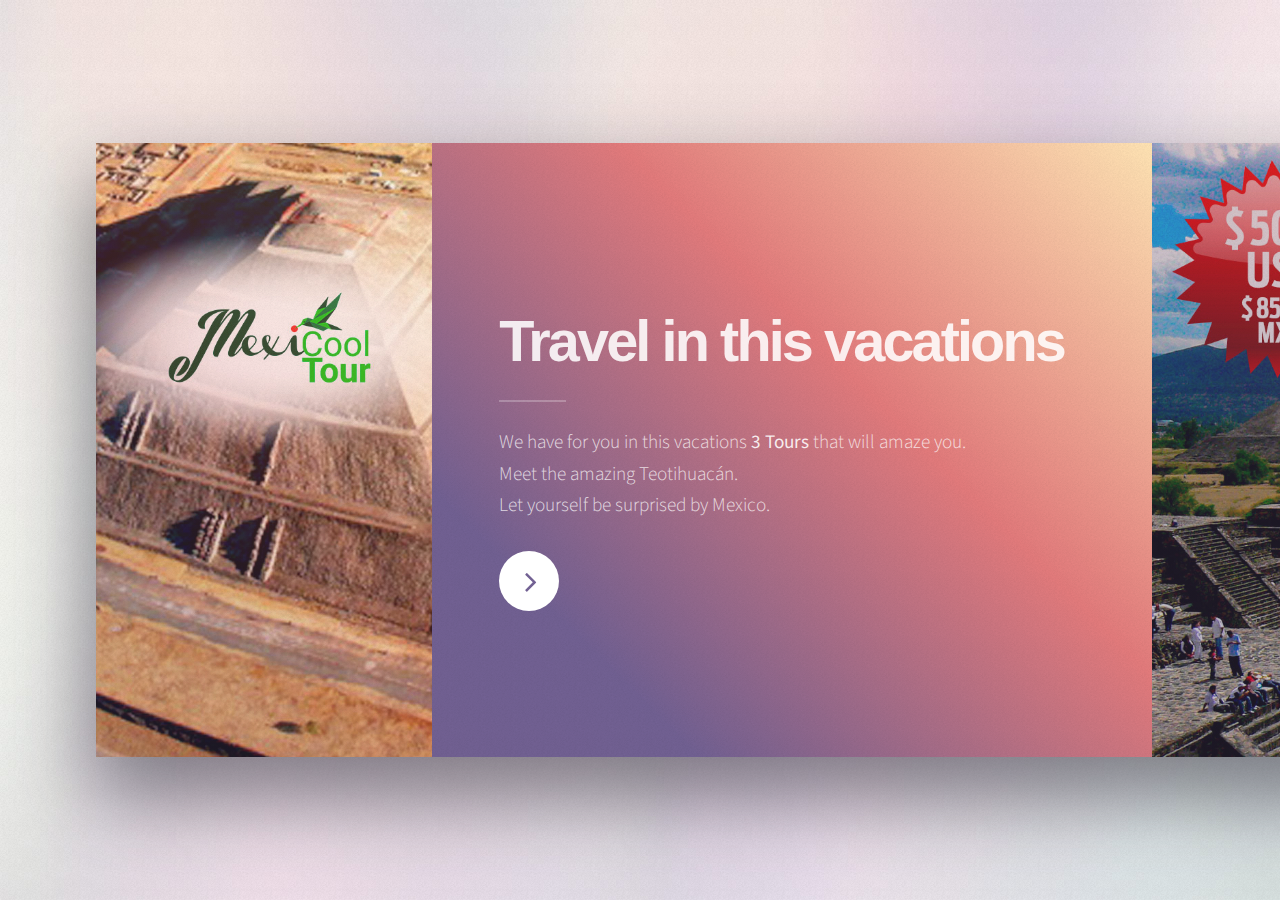
==== landing-page/en.html @ 9f9e295f "landing page" ====
<!DOCTYPE HTML>
<html>
	<head>
		<title>TripMexicoTours Semana Santa</title>
		<link rel="shortcut icon" type="image/x-icon" href="http://TripMexicoTours.com/images/icons/favicon.ico"/>
		<meta charset="utf-8" />
		<meta name="viewport" content="width=device-width, initial-scale=1, user-scalable=no" />
		<link rel="stylesheet" href="assets/css/main.css" />
		<noscript><link rel="stylesheet" href="assets/css/noscript.css" /></noscript>
	</head>
	<body>

		<!-- Page Wrapper -->
			<div id="page-wrapper">

				<!-- Wrapper -->
					<div id="wrapper">

						<!-- Panel (Banner) -->
							<section class="panel banner right">
								<div class="content color0 span-3-75">
									<h1 class="major">
										Travel in this vacations
									</h1>
									<p>
										We have for you in this vacations <strong>3 Tours</strong> that will amaze you.<br />
										Meet the amazing Teotihuacán.<br />
										Let yourself be surprised by Mexico.
									</p>
									<ul class="actions">
										<li><a href="#first" class="button special color1 circle icon fa-angle-right">Next</a></li>
									</ul>
								</div>
								<div class="image filtered span-1-75" data-position="25% 25%">
									<img src="images/pic01.jpg" alt="" />
								</div>
							</section>

						<!-- Panel (Spotlight) -->
							<section class="panel spotlight medium right" id="first">
								<div class="content span-7">
									<h2 class="major">
										The heart of Mexico
									</h2>
									<p>
										Embark on an adventure into the mythical city of the gods, considered The largest and most powerful of Mesoamerica: Teotihuacan; named for the Aztecs, where according to their myths and religion gods were created. Understand their worldview represented in his monumental constructions such as:
										<ul>
											<li><a href="https://www.google.com.mx/search?q=La+calzada+de+los+muertos&newwindow=1&es_sm=122&source=lnms&tbm=isch&sa=X&ei=I7IyVNb7I8r9yQSN1IC4Cw&ved=0CAgQ_AUoAQ&biw=1407&bih=843" target="_blank">The carriageway of the Dead</a></li>
											<li><a href="https://www.google.com.mx/search?q=piramide+de+la+luna&newwindow=1&hl=es-419&site=webhp&source=lnms&tbm=isch&sa=X&ved=0ahUKEwi0x_HT_pnTAhXM44MKHbWVAcIQ_AUIBigB&biw=1366&bih=678" target="_blank">Pyramid of the Moon</a></li>
											<li><a href="https://www.google.com.mx/search?q=Palacio+de+Quetzalpapalotl&newwindow=1&es_sm=122&source=lnms&tbm=isch&sa=X&ei=RrIyVKqgKc6oyASz74LYCg&ved=0CAgQ_AUoAQ&biw=1407&bih=843" target="_blank">Quetzalpapalotl's Palace</a></li>
											<li><a href="https://www.google.com.mx/search?q=Pir%C3%A1mide+del+Sol&newwindow=1&espv=2&source=lnms&tbm=isch&sa=X&ei=Y7IyVLTpLI-fyATU34HoAQ&ved=0CAYQ_AUoAQ&biw=1407&bih=843" target="_blank">Pyramid of the Sun</a></li>
										</ul>
									</p>
								</div>
								<div class="image filtered tinted" data-position="top left">
									<img src="images/en-pic02.jpg" alt="" />
								</div>
							</section>

							<section class="panel spotlight large left">
								<div class="content span-5">
									<h2 class="major">Guadalupe's Shrine</h2>
									<p>
										Then let us be guided towards the most important shrine in Mexico: "La Villa de Guadalupe" Where occurred the apparitions of the Virgin Mary of Guadalupe to Juan Diego on the hill of Tepeyac in 1531.
										<br >
										In this important congress visit the old minor shrine, the temple of the hole dug and modern shrine; place that protects the image of the brunette virgin which is the object of worship and veneration.
									</p>
								</div>
								<div class="image filtered tinted" data-position="top right">
									<img src="images/en-pic03.jpg" alt="" />
								</div>
							</section>

							<section class="panel spotlight large left">
								<div class="content span-5">
									<h2 class="major">Cholula</h2>
									<p>
										We redescover Cholula, the oldest city of mesoamerica with its colossal pyramid and wander through narrow tunnels. Let you fall in love by its romantic and charming atmosphere where we will see the former Franciscan convent of Saint Gabriel of naturals.
										<br>
										After visiting Cholula we will go toward Tonantzintla, a picturesque and colorful indigenous town where is located the amazing church of Saint Mary of Tonantzintla that means in nahuatl language "Our little dearest mother". Here we will admire the outstanding decoration of this unique church where coexist ancient precolumbian deities among Cristian images.
									</p>
								</div>
								<div class="image filtered tinted" data-position="top right">
									<img src="images/en-pic04.jpg" alt="" />
								</div>
							</section>

							<section class="panel spotlight medium right">
								<div class="content span-7">
									<h2 class="major">
										Puebla
									</h2>
									<p>
										We continue to Puebla, that was the first colonial city in New Spain, the essence of this particular and baroque city can be found in its churches and convents such as the Chapel of Our Lady of Rossary, better known as the "Golden House". The Angelopolitan Cathedral considered the second biggest in Mexico.
										<br>
										After enjoying our journey in Puebla, We wil back to Mexico city.
									</p>
								</div>
								<div class="image filtered tinted" data-position="top left">
									<img src="images/pic05.jpg" alt="" />
								</div>
							</section>

							<section class="panel spotlight large left">
								<div class="content span-5">
									<h2 class="major">Taxco</h2>
									<p>
										Taxco, picturesque village located in the heart of the Sierra Madre south and world famous for the silver talented work of its artisans who dazzled both Kennedy and the diva Marilyn Monroe, painters such as Frida Kahlo, singers like Frank Sinatra and celebrated actresses like Maria Felix and Brigitte Bardot. Major film productions have made their real streets postcards of cinema.
									</p>
								</div>
								<div class="image filtered tinted" data-position="top right">
									<img src="images/en-pic06.jpg" alt="" />
								</div>
							</section>

							<section class="panel spotlight medium right" id="first">
								<div class="content span-7">
									<h2 class="major">
										Cuernavaca
									</h2>
									<p>
										Discover the most romantic springs that surround the city of Cuernavaca. A dazzling heaven for Hernan Cortes; A paradise for the Emperor Maximilian of Habsburg and an oasis whose beauty exerts a fascination for writers, painters, and foreign famous.
									</p>
								</div>
								<div class="image filtered tinted" data-position="top left">
									<img src="images/pic07.jpg" alt="" />
								</div>
							</section>							

						<!-- Panel -->
							<section class="panel">
								<div class="intro color2">
									<h2 class="major">México</h2>
									<p>
										Passion in Motion<br />
										Let you falling of love of the history of Mexico & you will enrich your spirit with the vibrant enchanted.<br />
									</p>
									<h2 class="">
										<strong>
											Dare it<br /><br />
										</strong>
										<strong>
											&nbsp;&nbsp;&nbsp;&nbsp;&nbsp;&nbsp;&nbsp;Explore it<br /><br />
										</strong>
										<strong>
											&nbsp;&nbsp;&nbsp;&nbsp;&nbsp;&nbsp;&nbsp;&nbsp;&nbsp;&nbsp;&nbsp;&nbsp;&nbsp;&nbsp;&nbsp;Know it
										</strong>
									</h2>
								</div>
								<div class="gallery">
									<div class="group span-3">
										<a href="images/gallery/fulls/01.jpg" class="image filtered span-3" data-position="bottom"><img src="images/gallery/thumbs/01.jpg" alt="" /></a>
										<a href="images/gallery/fulls/02.jpg" class="image filtered span-1-5" data-position="center"><img src="images/gallery/thumbs/02.jpg" alt="" /></a>
										<a href="images/gallery/fulls/03.jpg" class="image filtered span-1-5" data-position="bottom"><img src="images/gallery/thumbs/03.jpg" alt="" /></a>
									</div>
									<a href="images/gallery/fulls/04.jpg" class="image filtered span-2-5" data-position="top"><img src="images/gallery/thumbs/04.jpg" alt="" /></a>
									<div class="group span-4-5">
										<a href="images/gallery/fulls/05.jpg" class="image filtered span-3" data-position="top"><img src="images/gallery/thumbs/05.jpg" alt="" /></a>
										<a href="images/gallery/fulls/06.jpg" class="image filtered span-1-5" data-position="center"><img src="images/gallery/thumbs/06.jpg" alt="" /></a>
										<a href="images/gallery/fulls/07.jpg" class="image filtered span-1-5" data-position="bottom"><img src="images/gallery/thumbs/07.jpg" alt="" /></a>
										<a href="images/gallery/fulls/08.jpg" class="image filtered span-3" data-position="top"><img src="images/gallery/thumbs/08.jpg" alt="" /></a>
									</div>
									<a href="images/gallery/fulls/09.jpg" class="image filtered span-2-5" data-position="right"><img src="images/gallery/thumbs/09.jpg" alt="" /></a>
								</div>
							</section>

							<section class="panel color1">
								<div class="intro joined">
									<h2 class="major">What does the Tour include?</h2>
									<p>
										The tour included a preferential and exclusive treatment, as well as transportation back and forth to the starting point, you will no longer have to worry about the tickets, go on our own, you just have to be ready to surprise, enjoy and have fun as never before.
									</p>
								</div>
								<div class="inner">
									<ul class="grid-icons three connected">
										<li><span class="icon fa-phone"><span class="label"></span></span></li>
										<li><span class="icon fa-address-book"><span class="label"></span></span></li>
										<li><span class="icon fa-truck"><span class="label"></span></span></li>
										<li><span class="icon fa-users"><span class="label"></span></span></li>
										<li><span class="icon fa-camera-retro"><span class="label"></span></span></li>
										<li><span class="icon fa-flag-checkered"><span class="label"></span></span></li>
									</ul>
									<h3 align="center">
										The tour of Teotihuacán &<br>Guadalupe´s Shrine includes food<br>and snacks only in the tours<br>of Taxco & Cuernavaca and<br>Cholula & Puebla.
									</h3>
									<p>
										Children has a discount of $10°° USD for all tours
									</p>
								</div>
							</section>

						<!-- Panel -->
							<section class="panel color4-alt">
								<div class="intro color4">
									<h2 class="major">Contact</h2>
									<p>
										Live the experience and know all our tours from <a href="http://TripMexicoTours.com/en/tours.html" target="_blank">HERE</a></p>
								</div>
								<div class="inner columns divided">
									<div class="span-3-25">
										<form method="post" action="#">
											<div class="field half">
												<label for="name">Name</label>
												<input type="text" name="name" id="name" />
											</div>
											<div class="field half">
												<label for="email">Email</label>
												<input type="email" name="email" id="email" />
											</div>
											<div class="field">
												<label for="message">Message</label>
												<textarea name="message" id="message" rows="4"></textarea>
											</div>
											<ul class="actions">
												<li><input type="submit" value="Send Message" class="button special" /></li>
											</ul>
										</form>
									</div>
									<div class="span-1-5">
										<ul class="contact-icons color1">
											<li class="icon fa-whatsapp"><a href="tel:+52 55 1650 1622" target="_blank">+52 55 1650 1622</a></li>
											<li class="icon fa-whatsapp"><a href="tel:+52 55 5466 5720" target="_blank">+52 55 5466 5720</a></li>
											<li class="icon fa-facebook"><a href="https://www.facebook.com/TripMexicoTours" target="_blank">facebook.com/TripMexicoTours</a></li>
											<li class="icon fa-instagram"><a href="https://www.instagram.com/TripMexicoTours/" target="_blank">@TripMexicoTours</a></li>
											<li class="icon fa-laptop"><a href="http://TripMexicoTours.com">TripMexicoTours</a></li>
										</ul>
									</div>
								</div>
							</section>

						<!-- Panel -->
							<!--<section class="panel color2-alt">
								<div class="intro color2">
									<h2 class="major">Elements</h2>
									<p>Sed vel nibh libero. Mauris et lorem pharetra massa lorem turpis congue pulvinar. Vivamus sed feugiat finibus. Duis amet bibendum amet sed. Duis mauris ex, dapibus sed ligula tempus volutpat magna etiam. </p>
								</div>
								<div class="inner columns aligned">
									<div class="span-2-75">

										<h3 class="major">Text</h3>
										<p>This is <b>bold</b> and this is <strong>strong</strong>. This is <i>italic</i> and this is <em>emphasized</em>.
										This is <sup>superscript</sup> text and this is <sub>subscript</sub> text.
										This is <u>underlined</u> and this is code: <code>for (;;) { ... }</code>. Finally, <a href="#">this is a link</a>.</p>

										<h1>Heading Level 1</h1>
										<h2>Heading Level 2</h2>
										<h3>Heading Level 3</h3>
										<h4>Heading Level 4</h4>
										<h5>Heading Level 5</h5>
										<h6>Heading Level 6</h6>

									</div>
									<div class="span-3">

										<h4>Blockquote</h4>
										<blockquote>Lorem ipsum dolor sit amet. Felis sagittis eget tempus euismod. Vestibulum ante ipsum primis in vestibulum. Blandit adipiscing eu iaculis volutpat ac adipiscing volutpat ac adipiscing faucibus.</blockquote>

										<h4>Preformatted</h4>
										<pre><code>i = 0;

while (!deck.isInOrder()) {
    print 'Iteration ' + (i++);
    deck.shuffle();
}

print 'It took ' + i + ' iterations to sort the deck.';</code></pre>

									</div>
									<div class="span-1-25">

										<h3 class="major">Lists</h3>

										<h4>Unordered</h4>
										<ul>
											<li>Lorem ipsum dolor sit.</li>
											<li>Dolor pulvinar etiam.</li>
											<li>Etiam vel felis viverra.</li>
										</ul>

										<h4>Alternate</h4>
										<ul class="alt">
											<li>Lorem ipsum dolor sit.</li>
											<li>Dolor pulvinar etiam.</li>
											<li>Etiam vel felis viverra.</li>
											<li>Felis enim feugiat.</li>
										</ul>

									</div>
									<div class="span-1-5">

										<h4>Ordered</h4>
										<ol>
											<li>Lorem ipsum dolor sit.</li>
											<li>Dolor pulvinar etiam.</li>
											<li>Etiam vel felis viverra.</li>
											<li>Felis enim feugiat.</li>
											<li>Etiam vel felis lorem.</li>
										</ol>

										<h4>Actions</h4>
										<ul class="actions">
											<li><a href="#" class="button special color2">Default</a></li>
											<li><a href="#" class="button">Default</a></li>
										</ul>
										<ul class="actions vertical">
											<li><a href="#" class="button special color2">Default</a></li>
											<li><a href="#" class="button">Default</a></li>
										</ul>

									</div>
									<div class="span-1-25">

										<h4>Icons</h4>
										<ul class="icons">
											<li><a href="#" class="icon fa-twitter"><span class="label">Twitter</span></a></li>
											<li><a href="#" class="icon fa-facebook"><span class="label">Facebook</span></a></li>
											<li><a href="#" class="icon fa-instagram"><span class="label">Instagram</span></a></li>
											<li><a href="#" class="icon fa-github"><span class="label">GitHub</span></a></li>
											<li><a href="#" class="icon fa-medium"><span class="label">Medium</span></a></li>
										</ul>

										<h4>Contact Icons</h4>
										<ul class="contact-icons color2">
											<li class="icon fa-twitter"><a href="#">Twitter</a></li>
											<li class="icon fa-facebook"><a href="#">Facebook</a></li>
											<li class="icon fa-instagram"><a href="#">Instagram</a></li>
											<li class="icon fa-github"><a href="#">GitHub</a></li>
											<li class="icon fa-medium"><a href="#">Medium</a></li>
										</ul>

									</div>
									<div class="span-3">
										<h3 class="major">Table</h3>
										<h4>Default</h4>
										<div class="table-wrapper">
											<table>
												<thead>
													<tr>
														<th>Name</th>
														<th>Description</th>
														<th>Price</th>
													</tr>
												</thead>
												<tbody>
													<tr>
														<td>Item One</td>
														<td>Ante turpis integer aliquet porttitor.</td>
														<td>29.99</td>
													</tr>
													<tr>
														<td>Item Two</td>
														<td>Vis ac commodo adipiscing arcu aliquet.</td>
														<td>19.99</td>
													</tr>
													<tr>
														<td>Item Three</td>
														<td> Morbi faucibus arcu accumsan lorem.</td>
														<td>29.99</td>
													</tr>
													<tr>
														<td>Item Four</td>
														<td>Vitae integer tempus condimentum.</td>
														<td>19.99</td>
													</tr>
												</tbody>
												<tfoot>
													<tr>
														<td colspan="2"></td>
														<td>100.00</td>
													</tr>
												</tfoot>
											</table>
										</div>
									</div>
									<div class="span-3">
										<h4>Alternate</h4>
										<div class="table-wrapper">
											<table class="alt">
												<thead>
													<tr>
														<th>Name</th>
														<th>Description</th>
														<th>Price</th>
													</tr>
												</thead>
												<tbody>
													<tr>
														<td>Item One</td>
														<td>Ante turpis integer aliquet porttitor.</td>
														<td>29.99</td>
													</tr>
													<tr>
														<td>Item Two</td>
														<td>Vis ac commodo adipiscing arcu aliquet.</td>
														<td>19.99</td>
													</tr>
													<tr>
														<td>Item Three</td>
														<td> Morbi faucibus arcu accumsan lorem.</td>
														<td>29.99</td>
													</tr>
													<tr>
														<td>Item Four</td>
														<td>Vitae integer tempus condimentum.</td>
														<td>19.99</td>
													</tr>
													<tr>
														<td>Item Five</td>
														<td>Ante turpis integer aliquet porttitor.</td>
														<td>29.99</td>
													</tr>
												</tbody>
												<tfoot>
													<tr>
														<td colspan="2"></td>
														<td>100.00</td>
													</tr>
												</tfoot>
											</table>
										</div>
									</div>
									<div class="span-2-25">
										<h3 class="major">Buttons</h3>
										<ul class="actions">
											<li><a href="#" class="button special color2">Special</a></li>
											<li><a href="#" class="button">Default</a></li>
										</ul>
										<ul class="actions">
											<li><a href="#" class="button">Default</a></li>
											<li><a href="#" class="button large">Large</a></li>
											<li><a href="#" class="button small">Small</a></li>
										</ul>
										<ul class="actions">
											<li><a href="#" class="button special color2 icon fa-cog">Icon</a></li>
											<li><a href="#" class="button icon fa-diamond">Icon</a></li>
										</ul>
										<ul class="actions">
											<li><span class="button special color2 disabled">Disabled</span></li>
											<li><span class="button disabled">Disabled</span></li>
										</ul>
										<ul class="actions">
											<li><a href="#" class="button special color2 circle icon fa-cog">Icon</a></li>
											<li><a href="#" class="button circle icon fa-diamond">Icon</a></li>
										</ul>
									</div>
									<div class="span-4-5">
										<h3 class="major">Form</h3>
										<form method="post" action="#">
											<div class="field third">
												<label for="demo-name">Name</label>
												<input type="text" name="demo-name" id="demo-name" value="" placeholder="Jane Doe" />
											</div>
											<div class="field third">
												<label for="demo-email">Email</label>
												<input type="email" name="demo-email" id="demo-email" value="" placeholder="jane@untitled.tld" />
											</div>
											<div class="field third">
												<label for="demo-category">Category</label>
												<div class="select-wrapper">
													<select name="demo-category" id="demo-category">
														<option value="">-</option>
														<option value="1">Manufacturing</option>
														<option value="1">Shipping</option>
														<option value="1">Administration</option>
														<option value="1">Human Resources</option>
													</select>
												</div>
											</div>
											<div class="field quarter">
												<input type="radio" id="demo-priority-low" name="demo-priority" class="color2" checked />
												<label for="demo-priority-low">Low Priority</label>
											</div>
											<div class="field quarter">
												<input type="radio" id="demo-priority-high" name="demo-priority" class="color2" />
												<label for="demo-priority-high">High Priority</label>
											</div>
											<div class="field quarter">
												<input type="checkbox" id="demo-copy" name="demo-copy" class="color2" />
												<label for="demo-copy">Email a copy</label>
											</div>
											<div class="field quarter">
												<input type="checkbox" id="demo-human" name="demo-human" class="color2" checked />
												<label for="demo-human">Not a robot</label>
											</div>
											<div class="field">
												<label for="demo-message">Message</label>
												<textarea name="demo-message" id="demo-message" placeholder="Enter your message" rows="2"></textarea>
											</div>
											<ul class="actions">
												<li><input type="submit" value="Send Message" class="special color2" /></li>
												<li><input type="reset" value="Reset" /></li>
											</ul>
										</form>
									</div>
								</div>
							</section>

						<!-- Copyright -->
							<div class="copyright">&copy; TripMexicoTours 2017 Development by: <a href="https://saits.xyz">Saits</a>.</div>

					</div>

			</div>

		<!-- Scripts -->
			<script src="assets/js/jquery.min.js"></script>
			<script src="assets/js/skel.min.js"></script>
			<script src="assets/js/main.js"></script>

	</body>
</html>
---- landing-page/assets/css/main.css ----
@import url(font-awesome.min.css);
@import url("https://fonts.googleapis.com/css?family=Source+Sans+Pro:300,400,300i,400i");

/*
	Ethereal by HTML5 UP
	html5up.net | @ajlkn
	Free for personal and commercial use under the CCA 3.0 license (html5up.net/license)
*/

/* Reset */

	html, body, div, span, applet, object, iframe, h1, h2, h3, h4, h5, h6, p, blockquote, pre, a, abbr, acronym, address, big, cite, code, del, dfn, em, img, ins, kbd, q, s, samp, small, strike, strong, sub, sup, tt, var, b, u, i, center, dl, dt, dd, ol, ul, li, fieldset, form, label, legend, table, caption, tbody, tfoot, thead, tr, th, td, article, aside, canvas, details, embed, figure, figcaption, footer, header, hgroup, menu, nav, output, ruby, section, summary, time, mark, audio, video {
		margin: 0;
		padding: 0;
		border: 0;
		font-size: 100%;
		font: inherit;
		vertical-align: baseline;
	}

	article, aside, details, figcaption, figure, footer, header, hgroup, menu, nav, section {
		display: block;
	}

	body {
		line-height: 1;
	}

	ol, ul {
		list-style: none;
	}

	blockquote, q {
		quotes: none;
	}

	blockquote:before, blockquote:after, q:before, q:after {
		content: '';
		content: none;
	}

	table {
		border-collapse: collapse;
		border-spacing: 0;
	}

	body {
		-webkit-text-size-adjust: none;
	}

/* Box Model */

	*, *:before, *:after {
		-moz-box-sizing: border-box;
		-webkit-box-sizing: border-box;
		box-sizing: border-box;
	}

/* Page */

	@-moz-keyframes load-spinner {
		0% {
			-moz-transform: rotate(0deg);
			-webkit-transform: rotate(0deg);
			-ms-transform: rotate(0deg);
			transform: rotate(0deg);
		}

		100% {
			-moz-transform: rotate(360deg);
			-webkit-transform: rotate(360deg);
			-ms-transform: rotate(360deg);
			transform: rotate(360deg);
		}
	}

	@-webkit-keyframes load-spinner {
		0% {
			-moz-transform: rotate(0deg);
			-webkit-transform: rotate(0deg);
			-ms-transform: rotate(0deg);
			transform: rotate(0deg);
		}

		100% {
			-moz-transform: rotate(360deg);
			-webkit-transform: rotate(360deg);
			-ms-transform: rotate(360deg);
			transform: rotate(360deg);
		}
	}

	@-ms-keyframes load-spinner {
		0% {
			-moz-transform: rotate(0deg);
			-webkit-transform: rotate(0deg);
			-ms-transform: rotate(0deg);
			transform: rotate(0deg);
		}

		100% {
			-moz-transform: rotate(360deg);
			-webkit-transform: rotate(360deg);
			-ms-transform: rotate(360deg);
			transform: rotate(360deg);
		}
	}

	@keyframes load-spinner {
		0% {
			-moz-transform: rotate(0deg);
			-webkit-transform: rotate(0deg);
			-ms-transform: rotate(0deg);
			transform: rotate(0deg);
		}

		100% {
			-moz-transform: rotate(360deg);
			-webkit-transform: rotate(360deg);
			-ms-transform: rotate(360deg);
			transform: rotate(360deg);
		}
	}

	@-ms-viewport {
		width: device-width;
	}

	html {
		width: 100%;
		height: 100%;
	}

	body {
		display: -moz-flex;
		display: -webkit-flex;
		display: -ms-flex;
		display: flex;
		-moz-align-items: center;
		-webkit-align-items: center;
		-ms-align-items: center;
		align-items: center;
		-moz-justify-content: -moz-flex-start;
		-webkit-justify-content: -webkit-flex-start;
		-ms-justify-content: -ms-flex-start;
		justify-content: flex-start;
		-ms-overflow-style: scrollbar;
		width: 100%;
		height: 100%;
		min-height: 30rem;
		overflow: hidden;
	}

		body:before {
			-moz-animation: load-spinner 1s infinite linear;
			-webkit-animation: load-spinner 1s infinite linear;
			-ms-animation: load-spinner 1s infinite linear;
			animation: load-spinner 1s infinite linear;
			-moz-transition: opacity 0.25s ease;
			-webkit-transition: opacity 0.25s ease;
			-ms-transition: opacity 0.25s ease;
			transition: opacity 0.25s ease;
			-moz-transition-delay: 0s;
			-webkit-transition-delay: 0s;
			-ms-transition-delay: 0s;
			transition-delay: 0s;
			-moz-pointer-events: none;
			-webkit-pointer-events: none;
			-ms-pointer-events: none;
			pointer-events: none;
			content: '';
			display: block;
			position: absolute;
			top: 50%;
			left: 50%;
			width: 4rem;
			height: 4rem;
			margin: -2rem 0 0 -2rem;
			background-image: url("data:image/svg+xml;charset=utf8,%3Csvg xmlns='http://www.w3.org/2000/svg' xmlns:xlink='http://www.w3.org/1999/xlink' width='96px' height='96px' viewBox='0 0 96 96' zoomAndPan='disable'%3E%3Cstyle%3Ecircle %7Bfill: transparent%3B stroke: %232e2b37%3B stroke-width: 1.5px%3B %7D%3C/style%3E%3Cdefs%3E%3CclipPath id='corner'%3E%3Cpolygon points='0,0 48,0 48,48 96,48 96,96 0,96' /%3E%3C/clipPath%3E%3C/defs%3E%3Cg clip-path='url(%23corner)'%3E%3Ccircle cx='48' cy='48' r='32'/%3E%3C/g%3E%3C/svg%3E");
			background-position: center;
			background-repeat: no-repeat;
			background-size: 4rem;
			opacity: 0;
		}

		body:after {
			-moz-pointer-events: none;
			-webkit-pointer-events: none;
			-ms-pointer-events: none;
			pointer-events: none;
			content: '';
			display: block;
			position: fixed;
			top: 0;
			left: 0;
			width: 100%;
			height: 100%;
			z-index: -1;
			background-attachment: fixed;
			background-color: #e1e6e1;
			background-image: url("../../images/overlay.png"), url("../../images/bg.jpg");
			background-repeat: repeat, repeat-x;
			background-size: 128px 128px, cover;
		}

		body.is-loading *, body.is-loading *:before, body.is-loading *:after {
			-moz-animation: none !important;
			-webkit-animation: none !important;
			-ms-animation: none !important;
			animation: none !important;
			-moz-transition: none !important;
			-webkit-transition: none !important;
			-ms-transition: none !important;
			transition: none !important;
		}

		body.is-loading:before {
			-moz-transition: opacity 1s ease;
			-webkit-transition: opacity 1s ease;
			-ms-transition: opacity 1s ease;
			transition: opacity 1s ease;
			-moz-transition-delay: 0.75s;
			-webkit-transition-delay: 0.75s;
			-ms-transition-delay: 0.75s;
			transition-delay: 0.75s;
			opacity: 0.25;
		}

	@media screen and (max-width: 736px) {

		html {
			height: auto;
		}

		body {
			height: auto;
			overflow-x: hidden;
			overflow-y: auto;
		}

	}

	@media screen and (max-width: 480px) {

		html, body {
			min-width: 320px;
		}

	}

/* Typography */

	html {
		font-size: 18pt;
		font-size: 1vmax;
	}

		@media screen and (max-width: 1680px) {

			html {
				font-size: 12pt;
				font-size: 1.1vmax;
			}

		}

		@media screen and (max-width: 1280px) {

			html {
				font-size: 11pt;
				font-size: 1.5vmax;
			}

		}

	body, input, select, textarea {
		color: rgba(255, 255, 255, 0.75);
		font-family: "Source Sans Pro", Helvetica, sans-serif;
		font-size: 1rem;
		font-weight: 300;
		line-height: 1.65;
	}

	a {
		-moz-transition: color 0.2s ease-in-out, border-bottom-color 0.2s ease-in-out;
		-webkit-transition: color 0.2s ease-in-out, border-bottom-color 0.2s ease-in-out;
		-ms-transition: color 0.2s ease-in-out, border-bottom-color 0.2s ease-in-out;
		transition: color 0.2s ease-in-out, border-bottom-color 0.2s ease-in-out;
		color: inherit;
		border-bottom: dotted 1px;
		text-decoration: none;
	}

		a:hover {
			border-bottom-color: transparent;
			color: #ffe4b4;
		}

	strong, b {
		color: rgba(255, 255, 255, 0.875);
		font-weight: 400;
	}

	em, i {
		font-style: italic;
	}

	p {
		margin: 0 0 1.5rem 0;
	}

		body.is-ie p {
			width: 100%;
		}

	h1, h2, h3, h4, h5, h6 {
		color: rgba(255, 255, 255, 0.875);
		font-family: Arial, Helvetica, sans-serif;
		font-weight: 700;
		line-height: 1.3;
		margin: 0 0 0.75rem 0;
		letter-spacing: -0.05em;
	}

		h1 a, h2 a, h3 a, h4 a, h5 a, h6 a {
			color: inherit;
			text-decoration: none;
		}

	h1.major, h2.major, h3.major {
		position: relative;
	}

		h1.major:after, h2.major:after, h3.major:after {
			content: '';
			position: absolute;
			left: 0;
			width: 3.5rem;
			height: 0.1rem;
			background-color: rgba(255, 255, 255, 0.25);
		}

	h1 {
		font-size: 3rem;
		line-height: 1.2;
	}

		h1.major {
			margin: 0 0 2.625rem 0;
		}

			h1.major:after {
				bottom: -1.325rem;
			}

	h2 {
		font-size: 1.75rem;
		line-height: 1.2;
	}

		h2.major {
			margin: 0 0 1.9875rem 0;
		}

			h2.major:after {
				bottom: -1.2rem;
			}

	h3 {
		font-size: 1.325rem;
	}

		h3.major {
			margin: 0 0 1.875rem 0;
		}

			h3.major:after {
				bottom: -0.75rem;
			}

	h4 {
		font-size: 1rem;
	}

	h5 {
		font-size: 0.9rem;
	}

	h6 {
		font-size: 0.7rem;
	}

	sub {
		font-size: 0.8rem;
		position: relative;
		top: 0.5rem;
	}

	sup {
		font-size: 0.8rem;
		position: relative;
		top: -0.5rem;
	}

	blockquote {
		border-left: solid 0.25rem rgba(255, 255, 255, 0.25);
		font-style: italic;
		margin: 0 0 1.5rem 0;
		padding: 0.375rem 0 0.375rem 1.5rem;
	}

	code {
		background: rgba(255, 255, 255, 0.075);
		border-radius: 0.25rem;
		font-family: "Courier New", monospace;
		font-size: 0.8rem;
		margin: 0 0.25rem;
		padding: 0.25rem 0.65rem;
	}

	pre {
		-webkit-overflow-scrolling: touch;
		font-family: "Courier New", monospace;
		font-size: 0.8rem;
		margin: 0 0 1.5rem 0;
		white-space: pre-wrap;
	}

		pre code {
			display: block;
			line-height: 1.625;
			padding: 1rem 1.5rem;
			overflow-x: auto;
			margin: 0;
		}

	hr {
		border: 0;
		border-bottom: solid 2px rgba(255, 255, 255, 0.25);
		margin: 1.875rem 0;
	}

	.align-left {
		text-align: left;
	}

	.align-center {
		text-align: center;
	}

	.align-right {
		text-align: right;
	}

	@media screen and (max-width: 736px) {

		html {
			font-size: 12pt;
		}

		h1 {
			font-size: 2.25rem;
			line-height: 1.2;
		}

			h1.major {
				margin: 0 0 2.625rem 0;
			}

				h1.major:after {
					bottom: -1.325rem;
				}

		h2 {
			font-size: 1.5rem;
			line-height: 1.2;
		}

			h2.major {
				margin: 0 0 1.9875rem 0;
			}

				h2.major:after {
					bottom: -1.2rem;
				}

		h3 {
			font-size: 1rem;
		}

			h3.major {
				margin: 0 0 1.875rem 0;
			}

				h3.major:after {
					bottom: -0.75rem;
				}

		h4 {
			font-size: 1rem;
		}

		h5 {
			font-size: 0.9rem;
		}

		h6 {
			font-size: 0.7rem;
		}

		h1 br, h2 br, h3 br, h4 br, h5 br, h6 br {
			display: none;
		}

	}

	@media screen and (max-width: 360px) {

		html {
			font-size: 11pt;
		}

	}

/* Form */

	form {
		display: -moz-flex;
		display: -webkit-flex;
		display: -ms-flex;
		display: flex;
		-moz-flex-wrap: wrap;
		-webkit-flex-wrap: wrap;
		-ms-flex-wrap: wrap;
		flex-wrap: wrap;
		width: calc(100% + 3rem);
		margin: -1.5rem 0 1.5rem -1.5rem;
	}

		form > .field {
			-moz-flex-grow: 0;
			-webkit-flex-grow: 0;
			-ms-flex-grow: 0;
			flex-grow: 0;
			-moz-flex-shrink: 0;
			-webkit-flex-shrink: 0;
			-ms-flex-shrink: 0;
			flex-shrink: 0;
			padding: 1.5rem 0 0 1.5rem;
			width: calc(100% - 1.5rem);
		}

			form > .field.half {
				width: calc(50% - 0.75rem);
			}

			form > .field.third {
				width: calc(100%/3 - 0.5rem);
			}

			form > .field.quarter {
				width: calc(25% - 0.375rem);
			}

		form > .actions {
			-moz-flex-grow: 0;
			-webkit-flex-grow: 0;
			-ms-flex-grow: 0;
			flex-grow: 0;
			-moz-flex-shrink: 1;
			-webkit-flex-shrink: 1;
			-ms-flex-shrink: 1;
			flex-shrink: 1;
			margin: 1.5rem 0 0 1.5rem;
		}

	label {
		color: rgba(255, 255, 255, 0.875);
		display: block;
		font-family: Arial, Helvetica, sans-serif;
		font-size: 0.8rem;
		font-weight: 700;
		margin: 0 0 0.4875rem 0;
	}

	input[type="text"],
	input[type="password"],
	input[type="email"],
	input[type="tel"],
	select,
	textarea {
		-moz-appearance: none;
		-webkit-appearance: none;
		-ms-appearance: none;
		appearance: none;
		background: transparent;
		border: solid 2px rgba(255, 255, 255, 0.25);
		border-radius: 0.25rem;
		color: inherit;
		display: block;
		outline: 0;
		padding: 0 0.75rem;
		text-decoration: none;
		width: 100%;
	}

		input[type="text"]:invalid,
		input[type="password"]:invalid,
		input[type="email"]:invalid,
		input[type="tel"]:invalid,
		select:invalid,
		textarea:invalid {
			box-shadow: none;
		}

		input[type="text"]:focus,
		input[type="password"]:focus,
		input[type="email"]:focus,
		input[type="tel"]:focus,
		select:focus,
		textarea:focus {
			border-color: #ffe4b4;
		}

	option {
		background-color: rgba(255, 255, 255, 0.875);
		color: #2e2b37;
	}

	.select-wrapper {
		text-decoration: none;
		display: block;
		position: relative;
	}

		.select-wrapper:before {
			-moz-osx-font-smoothing: grayscale;
			-webkit-font-smoothing: antialiased;
			font-family: FontAwesome;
			font-style: normal;
			font-weight: normal;
			text-transform: none !important;
		}

		.select-wrapper:before {
			display: block;
			content: '\f107';
			position: absolute;
			top: 0;
			right: 0;
			width: 2.5rem;
			height: 2.5rem;
			line-height: 2.5rem;
			color: rgba(255, 255, 255, 0.75);
			pointer-events: none;
			text-align: center;
		}

			body.is-ie .select-wrapper:before {
				line-height: 2.5;
			}

		.select-wrapper select::-ms-expand {
			display: none;
		}

	input[type="text"],
	input[type="password"],
	input[type="email"],
	select {
		height: 2.5rem;
	}

	textarea {
		padding: 0.75rem 1rem;
	}

	input[type="checkbox"],
	input[type="radio"] {
		-moz-appearance: none;
		-webkit-appearance: none;
		-ms-appearance: none;
		appearance: none;
		display: block;
		float: left;
		margin-right: -2rem;
		opacity: 0;
		width: 1rem;
		z-index: -1;
	}

		input[type="checkbox"] + label,
		input[type="radio"] + label {
			text-decoration: none;
			position: relative;
			color: rgba(255, 255, 255, 0.75);
			cursor: pointer;
			display: inline-block;
			font-size: 1rem;
			font-weight: 300;
			margin-bottom: 0;
			padding-left: 2.5rem;
			padding-right: 1rem;
		}

			input[type="checkbox"] + label:before,
			input[type="radio"] + label:before {
				-moz-osx-font-smoothing: grayscale;
				-webkit-font-smoothing: antialiased;
				font-family: FontAwesome;
				font-style: normal;
				font-weight: normal;
				text-transform: none !important;
			}

			input[type="checkbox"] + label:before,
			input[type="radio"] + label:before {
				content: '';
				display: inline-block;
				position: absolute;
				top: 0;
				left: 0;
				width: 1.5rem;
				height: 1.5rem;
				line-height: 1.4375rem;
				background: rgba(255, 255, 255, 0.075);
				border: solid 1px rgba(255, 255, 255, 0.25);
				border-radius: 0.25rem;
				color: #2e2b37;
				text-align: center;
			}

				body.is-ie input[type="checkbox"] + label:before, body.is-ie
				input[type="radio"] + label:before {
					line-height: 1.5;
				}

		input[type="checkbox"]:checked + label:before,
		input[type="radio"]:checked + label:before {
			content: '\f00c';
			background: rgba(255, 255, 255, 0.875);
			border-color: rgba(255, 255, 255, 0.875);
		}

		input[type="checkbox"]:focus + label:before,
		input[type="radio"]:focus + label:before {
			border-color: #ffe4b4;
			box-shadow: 0 0 0 1px #ffe4b4;
		}

		input[type="checkbox"]:focus:checked + label:before,
		input[type="radio"]:focus:checked + label:before {
			background: #ffe4b4;
		}

		input[type="checkbox"].color1 + label:before,
		input[type="radio"].color1 + label:before {
			color: #726193;
		}

		input[type="checkbox"].color2 + label:before,
		input[type="radio"].color2 + label:before {
			color: #e37b7c;
		}

		input[type="checkbox"].color3 + label:before,
		input[type="radio"].color3 + label:before {
			color: #ffe4b4;
		}

		input[type="checkbox"].color4 + label:before,
		input[type="radio"].color4 + label:before {
			color: #353865;
		}

	input[type="checkbox"] + label:before {
		border-radius: 0.25rem;
	}

	input[type="radio"] + label:before {
		border-radius: 100%;
	}

	::-webkit-input-placeholder {
		color: rgba(255, 255, 255, 0.5) !important;
		opacity: 1.0;
	}

	:-moz-placeholder {
		color: rgba(255, 255, 255, 0.5) !important;
		opacity: 1.0;
	}

	::-moz-placeholder {
		color: rgba(255, 255, 255, 0.5) !important;
		opacity: 1.0;
	}

	:-ms-input-placeholder {
		color: rgba(255, 255, 255, 0.5) !important;
		opacity: 1.0;
	}

	.formerize-placeholder {
		color: rgba(255, 255, 255, 0.5) !important;
		opacity: 1.0;
	}

	@media screen and (max-width: 736px) {

		form {
			margin: -1.5rem 0 1.5rem 0;
			width: 100%;
		}

			form > .field {
				padding: 1.5rem 0 0 0;
				width: 100% !important;
			}

			form > .actions {
				margin: 1.5rem 0 0 0;
			}

	}

/* Icon */

	.icon {
		text-decoration: none;
		position: relative;
		border-bottom: none;
	}

		.icon:before {
			-moz-osx-font-smoothing: grayscale;
			-webkit-font-smoothing: antialiased;
			font-family: FontAwesome;
			font-style: normal;
			font-weight: normal;
			text-transform: none !important;
		}

		.icon > .label {
			display: none;
		}

/* Image */

	.image {
		display: inline-block;
		position: relative;
		border: 0;
	}

		.image.filtered:after {
			background-image: url("../../images/overlay.png"), linear-gradient(45deg, rgba(114, 97, 147, 0.25) 25%, rgba(227, 123, 124, 0.25) 50%, rgba(255, 228, 180, 0.25));
			background-size: 128px 128px, auto;
			-moz-pointer-events: none;
			-webkit-pointer-events: none;
			-ms-pointer-events: none;
			pointer-events: none;
			content: '';
			position: absolute;
			top: 0;
			left: 0;
			width: 100%;
			height: 100%;
			opacity: 1;
			z-index: 1;
		}

		.image.filtered.tinted:after {
			background-image: url("../../images/overlay.png"), linear-gradient(45deg, rgba(114, 97, 147, 0.25) 25%, rgba(227, 123, 124, 0.25) 50%, rgba(255, 228, 180, 0.25)), linear-gradient(0deg, rgba(0, 0, 0, 0.125), rgba(0, 0, 0, 0.125));
			background-size: 128px 128px, auto, auto;
		}

		.image[data-position] img {
			-moz-object-fit: cover;
			-webkit-object-fit: cover;
			-ms-object-fit: cover;
			object-fit: cover;
			display: block;
			position: absolute;
			top: 0;
			left: 0;
			width: 100%;
			height: 100%;
		}

		.image[data-position="top left"] img {
			-moz-object-position: top left;
			-webkit-object-position: top left;
			-ms-object-position: top left;
			object-position: top left;
		}

		.image[data-position="top"] img {
			-moz-object-position: top;
			-webkit-object-position: top;
			-ms-object-position: top;
			object-position: top;
		}

		.image[data-position="top right"] img {
			-moz-object-position: top right;
			-webkit-object-position: top right;
			-ms-object-position: top right;
			object-position: top right;
		}

		.image[data-position="right"] img {
			-moz-object-position: right;
			-webkit-object-position: right;
			-ms-object-position: right;
			object-position: right;
		}

		.image[data-position="bottom right"] img {
			-moz-object-position: bottom right;
			-webkit-object-position: bottom right;
			-ms-object-position: bottom right;
			object-position: bottom right;
		}

		.image[data-position="bottom"] img {
			-moz-object-position: bottom;
			-webkit-object-position: bottom;
			-ms-object-position: bottom;
			object-position: bottom;
		}

		.image[data-position="bottom left"] img {
			-moz-object-position: bottom left;
			-webkit-object-position: bottom left;
			-ms-object-position: bottom left;
			object-position: bottom left;
		}

		.image[data-position="left"] img {
			-moz-object-position: left;
			-webkit-object-position: left;
			-ms-object-position: left;
			object-position: left;
		}

		.image[data-position="center"] img {
			-moz-object-position: center;
			-webkit-object-position: center;
			-ms-object-position: center;
			object-position: center;
		}

		.image[data-position="25% 25%"] img {
			-moz-object-position: 25% 25%;
			-webkit-object-position: 25% 25%;
			-ms-object-position: 25% 25%;
			object-position: 25% 25%;
		}

		.image[data-position="75% 25%"] img {
			-moz-object-position: 75% 25%;
			-webkit-object-position: 75% 25%;
			-ms-object-position: 75% 25%;
			object-position: 75% 25%;
		}

		.image[data-position="75% 75%"] img {
			-moz-object-position: 75% 75%;
			-webkit-object-position: 75% 75%;
			-ms-object-position: 75% 75%;
			object-position: 75% 75%;
		}

		.image[data-position="25% 75%"] img {
			-moz-object-position: 25% 75%;
			-webkit-object-position: 25% 75%;
			-ms-object-position: 25% 75%;
			object-position: 25% 75%;
		}

		.image img {
			display: block;
		}

		.image.left, .image.right {
			max-width: 40%;
		}

			.image.left img, .image.right img {
				width: 100%;
			}

		.image.left {
			float: left;
			padding: 0 1.5rem 1rem 0;
			top: 0.25rem;
		}

		.image.right {
			float: right;
			padding: 0 0 1rem 1.5rem;
			top: 0.25rem;
		}

		.image.fit {
			display: block;
			margin: 0 0 1.5rem 0;
			width: 100%;
		}

			.image.fit img {
				width: 100%;
			}

		.image.main {
			display: block;
			margin: 0 0 2.25rem 0;
			width: 100%;
		}

			.image.main img {
				width: 100%;
			}

/* List */

	ol {
		list-style: decimal;
		margin: 0 0 1.5rem 0;
		padding-left: 1.25rem;
	}

		ol li {
			padding-left: 0.25rem;
		}

	ul {
		list-style: disc;
		margin: 0 0 1.5rem 0;
		padding-left: 1rem;
	}

		ul li {
			padding-left: 0.5rem;
		}

		ul.alt {
			list-style: none;
			padding-left: 0;
		}

			ul.alt li {
				border-top: solid 1px rgba(255, 255, 255, 0.25);
				padding: 0.5rem 0;
			}

				ul.alt li:first-child {
					border-top: 0;
					padding-top: 0;
				}

		ul.icons {
			cursor: default;
			list-style: none;
			padding-left: 0;
		}

			ul.icons li {
				display: inline-block;
				padding: 0 1rem 0 0;
			}

				ul.icons li:last-child {
					padding-right: 0;
				}

				ul.icons li .icon:before {
					font-size: 1.25em;
				}

		ul.actions {
			cursor: default;
			list-style: none;
			padding-left: 0;
		}

			ul.actions li {
				display: inline-block;
				padding: 0 0.75rem 0 0;
				vertical-align: middle;
			}

				ul.actions li:last-child {
					padding-right: 0;
				}

			ul.actions.small li {
				padding: 0 0.375rem 0 0;
			}

			ul.actions.vertical li {
				display: block;
				padding: 0.75rem 0 0 0;
			}

				ul.actions.vertical li:first-child {
					padding-top: 0;
				}

				ul.actions.vertical li > * {
					margin-bottom: 0;
				}

			ul.actions.vertical.small li {
				padding: 0.375rem 0 0 0;
			}

				ul.actions.vertical.small li:first-child {
					padding-top: 0;
				}

			ul.actions.fit {
				display: table;
				margin-left: -0.75rem;
				padding: 0;
				table-layout: fixed;
				width: calc(100% + 0.75rem);
			}

				ul.actions.fit li {
					display: table-cell;
					padding: 0 0 0 0.75rem;
				}

					ul.actions.fit li > * {
						margin-bottom: 0;
					}

				ul.actions.fit.small {
					margin-left: -0.375rem;
					width: calc(100% + 0.375rem);
				}

					ul.actions.fit.small li {
						padding: 0 0 0 0.375rem;
					}

		ul.contact-icons {
			list-style: none;
			padding-left: 0;
		}

			ul.contact-icons > li {
				margin: 1.25rem 0 0 0;
				padding-left: 0;
			}

				ul.contact-icons > li:before {
					display: inline-block;
					width: 2.25rem;
					height: 2.25rem;
					line-height: 2.25rem;
					border-radius: 2.25rem;
					background-color: white;
					color: #2e2b37;
					cursor: default;
					font-size: 1.125rem;
					margin-right: 1rem;
					text-align: center;
					vertical-align: middle;
				}

					body.is-ie ul.contact-icons > li:before {
						line-height: 2.125;
					}

				ul.contact-icons > li a {
					border-bottom: 0;
				}

			ul.contact-icons.color1 > li:before {
				color: #726193;
			}

			ul.contact-icons.color2 > li:before {
				color: #e37b7c;
			}

			ul.contact-icons.color3 > li:before {
				color: #ffe4b4;
			}

			ul.contact-icons.color4 > li:before {
				color: #353865;
			}

		ul.grid-icons {
			display: -moz-flex;
			display: -webkit-flex;
			display: -ms-flex;
			display: flex;
			-moz-flex-wrap: wrap;
			-webkit-flex-wrap: wrap;
			-ms-flex-wrap: wrap;
			flex-wrap: wrap;
			-moz-justify-content: center;
			-webkit-justify-content: center;
			-ms-justify-content: center;
			justify-content: center;
			list-style: none;
			margin: 0 0 1.5rem 0;
			padding-left: 0;
		}

			ul.grid-icons .icon {
				display: block;
				position: relative;
				width: 100%;
				text-align: center;
			}

				ul.grid-icons .icon:before {
					display: block;
					width: 6rem;
					height: 6rem;
					line-height: 6rem;
					border-radius: 6rem;
					box-shadow: inset 0 0 0 2px rgba(255, 255, 255, 0.25);
					font-size: 2.5rem;
					margin: 0 auto;
					text-align: center;
				}

					body.is-ie ul.grid-icons .icon:before {
						line-height: 2.375;
					}

			ul.grid-icons > li {
				-moz-flex-grow: 0;
				-webkit-flex-grow: 0;
				-ms-flex-grow: 0;
				flex-grow: 0;
				-moz-flex-shrink: 0;
				-webkit-flex-shrink: 0;
				-ms-flex-shrink: 0;
				flex-shrink: 0;
				position: relative;
				margin: 1.5rem 0 0 1.5rem;
				padding-left: 0;
			}

			ul.grid-icons.connected > li:before {
				content: '';
				display: block;
				position: absolute;
				width: 1.5rem;
				height: 2px;
				top: 50%;
				left: -1.5rem;
				background-color: rgba(255, 255, 255, 0.25);
			}

			ul.grid-icons.connected > li:after {
				content: '';
				display: block;
				position: absolute;
				width: 2px;
				height: 1.5rem;
				top: -1.5rem;
				left: 50%;
				background-color: rgba(255, 255, 255, 0.25);
			}

			ul.grid-icons.two {
				width: 14rem;
			}

				ul.grid-icons.two > li:nth-child(-n + 2) {
					margin-top: 0;
				}

					ul.grid-icons.two > li:nth-child(-n + 2):after {
						display: none;
					}

				ul.grid-icons.two > li:nth-child(2n - 1) {
					margin-left: 0;
				}

					ul.grid-icons.two > li:nth-child(2n - 1):before {
						display: none;
					}

			ul.grid-icons.three {
				width: 21.5rem;
			}

				ul.grid-icons.three > li:nth-child(-n + 3) {
					margin-top: 0;
				}

					ul.grid-icons.three > li:nth-child(-n + 3):after {
						display: none;
					}

				ul.grid-icons.three > li:nth-child(3n - 2) {
					margin-left: 0;
				}

					ul.grid-icons.three > li:nth-child(3n - 2):before {
						display: none;
					}

			ul.grid-icons.four {
				width: 29rem;
			}

				ul.grid-icons.four > li:nth-child(-n + 4) {
					margin-top: 0;
				}

					ul.grid-icons.four > li:nth-child(-n + 4):after {
						display: none;
					}

				ul.grid-icons.four > li:nth-child(4n - 3) {
					margin-left: 0;
				}

					ul.grid-icons.four > li:nth-child(4n - 3):before {
						display: none;
					}

	dl {
		margin: 0 0 1.5rem 0;
	}

		dl dt {
			display: block;
			font-weight: 400;
			margin: 0 0 0.75rem 0;
		}

		dl dd {
			margin-left: 1.5rem;
		}

	@media screen and (max-width: 736px) {

		ul.grid-icons {
			-moz-justify-content: -moz-flex-start;
			-webkit-justify-content: -webkit-flex-start;
			-ms-justify-content: -ms-flex-start;
			justify-content: flex-start;
			width: 100% !important;
			margin: -1rem 0 1.5rem -1rem;
		}

			ul.grid-icons .icon:before {
				width: 4.5rem;
				height: 4.5rem;
				line-height: 4.5rem;
				font-size: 1.75rem;
			}

			ul.grid-icons > li {
				margin: 1rem 0 0 1rem !important;
			}

				ul.grid-icons > li:before {
					display: none !important;
				}

				ul.grid-icons > li:after {
					display: none !important;
				}

	}

/* Table */

	.table-wrapper {
		-webkit-overflow-scrolling: touch;
		overflow-x: auto;
	}

	table {
		margin: 0 0 1.5rem 0;
		width: 100%;
	}

		table tbody tr {
			border: solid 1px rgba(255, 255, 255, 0.25);
			border-left: 0;
			border-right: 0;
		}

			table tbody tr:nth-child(2n + 1) {
				background-color: rgba(255, 255, 255, 0.075);
			}

		table td {
			padding: 0.75rem 0.75rem;
		}

		table th {
			color: rgba(255, 255, 255, 0.875);
			font-size: 0.9rem;
			font-weight: 400;
			padding: 0 0.75rem 0.75rem 0.75rem;
			text-align: left;
		}

		table thead {
			border-bottom: solid 2px rgba(255, 255, 255, 0.25);
		}

		table tfoot {
			border-top: solid 2px rgba(255, 255, 255, 0.25);
		}

		table.alt {
			border-collapse: separate;
		}

			table.alt tbody tr td {
				border: solid 1px rgba(255, 255, 255, 0.25);
				border-left-width: 0;
				border-top-width: 0;
			}

				table.alt tbody tr td:first-child {
					border-left-width: 1px;
				}

			table.alt tbody tr:first-child td {
				border-top-width: 1px;
			}

			table.alt thead {
				border-bottom: 0;
			}

			table.alt tfoot {
				border-top: 0;
			}

/* Button */

	input[type="submit"],
	input[type="reset"],
	input[type="button"],
	button,
	.button {
		-moz-appearance: none;
		-webkit-appearance: none;
		-ms-appearance: none;
		appearance: none;
		-moz-transition: background-color 0.2s ease-in-out, box-shadow 0.2s ease-in-out, color 0.2s ease-in-out;
		-webkit-transition: background-color 0.2s ease-in-out, box-shadow 0.2s ease-in-out, color 0.2s ease-in-out;
		-ms-transition: background-color 0.2s ease-in-out, box-shadow 0.2s ease-in-out, color 0.2s ease-in-out;
		transition: background-color 0.2s ease-in-out, box-shadow 0.2s ease-in-out, color 0.2s ease-in-out;
		background-color: transparent;
		border: 0;
		border-radius: 0.25rem;
		box-shadow: inset 0 0 0 2px rgba(255, 255, 255, 0.25);
		color: rgba(255, 255, 255, 0.875) !important;
		cursor: pointer;
		display: inline-block;
		font-family: Arial, Helvetica, sans-serif;
		font-size: 0.6rem;
		font-weight: 700;
		height: 2.75rem;
		letter-spacing: 0.15rem;
		line-height: 2.75rem;
		padding: 0 1.5rem 0 1.65rem;
		text-align: center;
		text-decoration: none;
		text-transform: uppercase;
		white-space: nowrap;
	}

		input[type="submit"]:hover,
		input[type="reset"]:hover,
		input[type="button"]:hover,
		button:hover,
		.button:hover {
			box-shadow: inset 0 0 0 2px #ffe4b4;
			color: #ffe4b4 !important;
		}

		input[type="submit"]:active,
		input[type="reset"]:active,
		input[type="button"]:active,
		button:active,
		.button:active {
			background-color: rgba(255, 228, 180, 0.125);
		}

		input[type="submit"].icon:before,
		input[type="reset"].icon:before,
		input[type="button"].icon:before,
		button.icon:before,
		.button.icon:before {
			display: inline-block;
			position: relative;
			top: -0.075rem;
			vertical-align: middle;
			font-size: 0.8rem;
			margin: 0 0.375rem 0 -0.325rem;
		}

		input[type="submit"].icon.circle,
		input[type="reset"].icon.circle,
		input[type="button"].icon.circle,
		button.icon.circle,
		.button.icon.circle {
			position: relative;
			width: 3.125rem;
			height: 3.125rem;
			line-height: 3.125rem;
			text-indent: 3.125rem;
			border-radius: 100%;
			overflow: hidden;
			padding: 0;
			letter-spacing: 0;
		}

			input[type="submit"].icon.circle:before,
			input[type="reset"].icon.circle:before,
			input[type="button"].icon.circle:before,
			button.icon.circle:before,
			.button.icon.circle:before {
				display: block;
				position: absolute;
				top: 0;
				left: 0;
				width: inherit;
				height: inherit;
				font-size: 1.25rem;
				line-height: inherit;
				margin: 0;
				text-indent: 0;
			}

			input[type="submit"].icon.circle.fa-angle-left:before,
			input[type="reset"].icon.circle.fa-angle-left:before,
			input[type="button"].icon.circle.fa-angle-left:before,
			button.icon.circle.fa-angle-left:before,
			.button.icon.circle.fa-angle-left:before {
				position: relative;
				left: -0.1rem;
				font-size: 1.75rem;
			}

			input[type="submit"].icon.circle.fa-angle-right:before,
			input[type="reset"].icon.circle.fa-angle-right:before,
			input[type="button"].icon.circle.fa-angle-right:before,
			button.icon.circle.fa-angle-right:before,
			.button.icon.circle.fa-angle-right:before {
				position: relative;
				left: 0.1rem;
				font-size: 1.75rem;
			}

		input[type="submit"].fit,
		input[type="reset"].fit,
		input[type="button"].fit,
		button.fit,
		.button.fit {
			display: block;
			margin: 0 0 0.75rem 0;
			width: 100%;
		}

		input[type="submit"].small,
		input[type="reset"].small,
		input[type="button"].small,
		button.small,
		.button.small {
			font-size: 0.4rem;
			height: 1.875rem;
			line-height: 1.875rem;
			padding: 0 1.25rem 0 1.4rem;
		}

		input[type="submit"].large,
		input[type="reset"].large,
		input[type="button"].large,
		button.large,
		.button.large {
			font-size: 0.8rem;
			height: 3.3125rem;
			line-height: 3.3125rem;
			padding: 0 2rem 0 2.15rem;
		}

		input[type="submit"].special,
		input[type="reset"].special,
		input[type="button"].special,
		button.special,
		.button.special {
			background-color: white;
			box-shadow: none;
			color: #2e2b37 !important;
		}

			input[type="submit"].special.color1,
			input[type="reset"].special.color1,
			input[type="button"].special.color1,
			button.special.color1,
			.button.special.color1 {
				color: #726193 !important;
			}

			input[type="submit"].special.color2,
			input[type="reset"].special.color2,
			input[type="button"].special.color2,
			button.special.color2,
			.button.special.color2 {
				color: #e37b7c !important;
			}

			input[type="submit"].special.color3,
			input[type="reset"].special.color3,
			input[type="button"].special.color3,
			button.special.color3,
			.button.special.color3 {
				color: #ffe4b4 !important;
			}

			input[type="submit"].special.color4,
			input[type="reset"].special.color4,
			input[type="button"].special.color4,
			button.special.color4,
			.button.special.color4 {
				color: #353865 !important;
			}

			input[type="submit"].special:hover,
			input[type="reset"].special:hover,
			input[type="button"].special:hover,
			button.special:hover,
			.button.special:hover {
				background-color: #ffe4b4;
			}

			input[type="submit"].special:active,
			input[type="reset"].special:active,
			input[type="button"].special:active,
			button.special:active,
			.button.special:active {
				background-color: #fdd997;
			}

		input[type="submit"].disabled, input[type="submit"]:disabled,
		input[type="reset"].disabled,
		input[type="reset"]:disabled,
		input[type="button"].disabled,
		input[type="button"]:disabled,
		button.disabled,
		button:disabled,
		.button.disabled,
		.button:disabled {
			-moz-pointer-events: none;
			-webkit-pointer-events: none;
			-ms-pointer-events: none;
			pointer-events: none;
			cursor: default;
			opacity: 0.5;
		}

/* Gallery */

	@-moz-keyframes gallery-modal-spinner {
		0% {
			-moz-transform: rotate(0deg);
			-webkit-transform: rotate(0deg);
			-ms-transform: rotate(0deg);
			transform: rotate(0deg);
		}

		100% {
			-moz-transform: rotate(360deg);
			-webkit-transform: rotate(360deg);
			-ms-transform: rotate(360deg);
			transform: rotate(360deg);
		}
	}

	@-webkit-keyframes gallery-modal-spinner {
		0% {
			-moz-transform: rotate(0deg);
			-webkit-transform: rotate(0deg);
			-ms-transform: rotate(0deg);
			transform: rotate(0deg);
		}

		100% {
			-moz-transform: rotate(360deg);
			-webkit-transform: rotate(360deg);
			-ms-transform: rotate(360deg);
			transform: rotate(360deg);
		}
	}

	@-ms-keyframes gallery-modal-spinner {
		0% {
			-moz-transform: rotate(0deg);
			-webkit-transform: rotate(0deg);
			-ms-transform: rotate(0deg);
			transform: rotate(0deg);
		}

		100% {
			-moz-transform: rotate(360deg);
			-webkit-transform: rotate(360deg);
			-ms-transform: rotate(360deg);
			transform: rotate(360deg);
		}
	}

	@keyframes gallery-modal-spinner {
		0% {
			-moz-transform: rotate(0deg);
			-webkit-transform: rotate(0deg);
			-ms-transform: rotate(0deg);
			transform: rotate(0deg);
		}

		100% {
			-moz-transform: rotate(360deg);
			-webkit-transform: rotate(360deg);
			-ms-transform: rotate(360deg);
			transform: rotate(360deg);
		}
	}

	.gallery {
		-moz-align-items: stretch;
		-webkit-align-items: stretch;
		-ms-align-items: stretch;
		align-items: stretch;
		display: -moz-flex;
		display: -webkit-flex;
		display: -ms-flex;
		display: flex;
		height: 100%;
	}

		.gallery > * {
			width: 20rem;
			height: 100%;
		}

		.gallery .image {
			display: block;
			position: relative;
			border-bottom: 0;
			overflow: hidden;
		}

			.gallery .image img {
				-moz-transition: -moz-transform 0.2s ease-in-out;
				-webkit-transition: -webkit-transform 0.2s ease-in-out;
				-ms-transition: -ms-transform 0.2s ease-in-out;
				transition: transform 0.2s ease-in-out;
			}

			.gallery .image:after {
				-moz-transition: opacity 0.2s ease-in-out;
				-webkit-transition: opacity 0.2s ease-in-out;
				-ms-transition: opacity 0.2s ease-in-out;
				transition: opacity 0.2s ease-in-out;
			}

			.gallery .image:hover img {
				-moz-transform: scale(1.025);
				-webkit-transform: scale(1.025);
				-ms-transform: scale(1.025);
				transform: scale(1.025);
			}

			.gallery .image:hover:after {
				opacity: 0;
			}

		.gallery .group {
			display: -moz-flex;
			display: -webkit-flex;
			display: -ms-flex;
			display: flex;
			-moz-flex-wrap: wrap;
			-webkit-flex-wrap: wrap;
			-ms-flex-wrap: wrap;
			flex-wrap: wrap;
		}

			.gallery .group > * {
				height: 50%;
			}

		.gallery .modal {
			display: -moz-flex;
			display: -webkit-flex;
			display: -ms-flex;
			display: flex;
			-moz-align-items: center;
			-webkit-align-items: center;
			-ms-align-items: center;
			align-items: center;
			-moz-justify-content: center;
			-webkit-justify-content: center;
			-ms-justify-content: center;
			justify-content: center;
			-moz-pointer-events: none;
			-webkit-pointer-events: none;
			-ms-pointer-events: none;
			pointer-events: none;
			-moz-user-select: none;
			-webkit-user-select: none;
			-ms-user-select: none;
			user-select: none;
			-moz-transition: opacity 0.5s ease, visibility 0.5s, z-index 0.5s;
			-webkit-transition: opacity 0.5s ease, visibility 0.5s, z-index 0.5s;
			-ms-transition: opacity 0.5s ease, visibility 0.5s, z-index 0.5s;
			transition: opacity 0.5s ease, visibility 0.5s, z-index 0.5s;
			-webkit-tap-highlight-color: transparent;
			position: fixed;
			top: 0;
			left: 0;
			width: 100%;
			height: 100%;
			background-color: rgba(46, 43, 55, 0.875);
			opacity: 0;
			outline: 0;
			visibility: none;
			z-index: 0;
		}

			.gallery .modal:before {
				-moz-animation: gallery-modal-spinner 1s infinite linear;
				-webkit-animation: gallery-modal-spinner 1s infinite linear;
				-ms-animation: gallery-modal-spinner 1s infinite linear;
				animation: gallery-modal-spinner 1s infinite linear;
				-moz-transition: opacity 0.25s ease;
				-webkit-transition: opacity 0.25s ease;
				-ms-transition: opacity 0.25s ease;
				transition: opacity 0.25s ease;
				-moz-transition-delay: 0.5s;
				-webkit-transition-delay: 0.5s;
				-ms-transition-delay: 0.5s;
				transition-delay: 0.5s;
				content: '';
				display: block;
				position: absolute;
				top: 50%;
				left: 50%;
				width: 4rem;
				height: 4rem;
				margin: -2rem 0 0 -2rem;
				background-image: url("data:image/svg+xml;charset=utf8,%3Csvg xmlns='http://www.w3.org/2000/svg' xmlns:xlink='http://www.w3.org/1999/xlink' width='96px' height='96px' viewBox='0 0 96 96' zoomAndPan='disable'%3E%3Cstyle%3Ecircle %7Bfill: transparent%3B stroke: rgba(255, 255, 255, 0.875)%3B stroke-width: 1.5px%3B %7D%3C/style%3E%3Cdefs%3E%3CclipPath id='corner'%3E%3Cpolygon points='0,0 48,0 48,48 96,48 96,96 0,96' /%3E%3C/clipPath%3E%3C/defs%3E%3Cg clip-path='url(%23corner)'%3E%3Ccircle cx='48' cy='48' r='32'/%3E%3C/g%3E%3C/svg%3E");
				background-position: center;
				background-repeat: no-repeat;
				background-size: 4rem;
				opacity: 0;
			}

			.gallery .modal:after {
				content: '';
				display: block;
				position: absolute;
				top: 0.5rem;
				right: 0.5rem;
				width: 4rem;
				height: 4rem;
				background-image: url("data:image/svg+xml;charset=utf8,%3Csvg xmlns='http://www.w3.org/2000/svg' xmlns:xlink='http://www.w3.org/1999/xlink' width='64px' height='64px' viewBox='0 0 64 64' zoomAndPan='disable'%3E%3Cstyle%3Eline %7Bstroke: rgba(255, 255, 255, 0.875)%3Bstroke-width: 1.5px%3B%7D%3C/style%3E%3Cline x1='20' y1='20' x2='44' y2='44' /%3E%3Cline x1='20' y1='44' x2='44' y2='20' /%3E%3C/svg%3E");
				background-position: center;
				background-repeat: no-repeat;
				background-size: 3rem;
				cursor: pointer;
			}

			.gallery .modal .inner {
				-moz-transform: translateY(0.75rem);
				-webkit-transform: translateY(0.75rem);
				-ms-transform: translateY(0.75rem);
				transform: translateY(0.75rem);
				-moz-transition: opacity 0.25s ease, -moz-transform 0.25s ease;
				-webkit-transition: opacity 0.25s ease, -webkit-transform 0.25s ease;
				-ms-transition: opacity 0.25s ease, -ms-transform 0.25s ease;
				transition: opacity 0.25s ease, transform 0.25s ease;
				opacity: 0;
			}

				.gallery .modal .inner img {
					display: block;
					max-width: 90vw;
					max-height: 85vh;
					box-shadow: 0 1rem 3rem 0 rgba(0, 0, 0, 0.35);
				}

			.gallery .modal.visible {
				-moz-pointer-events: auto;
				-webkit-pointer-events: auto;
				-ms-pointer-events: auto;
				pointer-events: auto;
				opacity: 1;
				visibility: visible;
				z-index: 11000;
			}

				.gallery .modal.visible:before {
					opacity: 1;
				}

			.gallery .modal.loaded .inner {
				-moz-transform: translateY(0);
				-webkit-transform: translateY(0);
				-ms-transform: translateY(0);
				transform: translateY(0);
				-moz-transition: opacity 0.5s ease, -moz-transform 0.5s ease;
				-webkit-transition: opacity 0.5s ease, -webkit-transform 0.5s ease;
				-ms-transition: opacity 0.5s ease, -ms-transform 0.5s ease;
				transition: opacity 0.5s ease, transform 0.5s ease;
				opacity: 1;
			}

			.gallery .modal.loaded:before {
				-moz-transition-delay: 0s;
				-webkit-transition-delay: 0s;
				-ms-transition-delay: 0s;
				transition-delay: 0s;
				opacity: 0;
			}

	@media screen and (max-width: 980px) {

		.gallery .modal .inner img {
			max-width: 100vw;
		}

	}

	@media screen and (max-width: 736px) {

		.gallery {
			-moz-flex-direction: column;
			-webkit-flex-direction: column;
			-ms-flex-direction: column;
			flex-direction: column;
			height: auto;
		}

			.gallery > * {
				height: auto;
				width: 100%;
			}

			.gallery .image {
				width: 100%;
				height: 40rem;
			}

			.gallery .group .span-0-25 {
				width: 8.33333%;
			}

			.gallery .group .span-0-5 {
				width: 16.66666%;
			}

			.gallery .group .span-0-75 {
				width: 25%;
			}

			.gallery .group .span-1 {
				width: 33.33333%;
			}

			.gallery .group .span-1-25 {
				width: 41.66666%;
			}

			.gallery .group .span-1-5 {
				width: 50%;
			}

			.gallery .group .span-1-75 {
				width: 58.33333%;
			}

			.gallery .group .span-2 {
				width: 66.66666%;
			}

			.gallery .group .span-2-25 {
				width: 74.99999%;
			}

			.gallery .group .span-2-5 {
				width: 83.33332%;
			}

			.gallery .group .span-2-75 {
				width: 91.66666%;
			}

			.gallery .group .span-3 {
				width: 99.99999%;
			}

			.gallery .group .span-3-25 {
				width: 108.33332%;
			}

			.gallery .group .span-3-5 {
				width: 116.66666%;
			}

			.gallery .group .span-3-75 {
				width: 124.99999%;
			}

			.gallery .group .span-4 {
				width: 133.33332%;
			}

			.gallery .group .span-4-25 {
				width: 141.66665%;
			}

			.gallery .group .span-4-5 {
				width: 149.99998%;
			}

			.gallery .group .span-4-75 {
				width: 158.33332%;
			}

			.gallery .group .span-5 {
				width: 166.66665%;
			}

			.gallery .group .span-5-25 {
				width: 174.99998%;
			}

			.gallery .group .span-5-5 {
				width: 183.33331%;
			}

			.gallery .group .span-5-75 {
				width: 191.66665%;
			}

			.gallery .group .span-6 {
				width: 199.99998%;
			}

			.gallery .group .span-6-25 {
				width: 208.33331%;
			}

			.gallery .group .span-6-5 {
				width: 216.66665%;
			}

			.gallery .group .span-6-75 {
				width: 224.99998%;
			}

			.gallery .group .span-7 {
				width: 233.33331%;
			}

			.gallery .group .span-7-25 {
				width: 241.66664%;
			}

			.gallery .group .span-7-5 {
				width: 249.99997%;
			}

			.gallery .group .span-7-75 {
				width: 258.33331%;
			}

			.gallery .group .span-8 {
				width: 266.66664%;
			}

			.gallery .group .span-8-25 {
				width: 274.99997%;
			}

			.gallery .group .span-8-5 {
				width: 283.33331%;
			}

			.gallery .group .span-8-75 {
				width: 291.66664%;
			}

			.gallery .group .span-9 {
				width: 299.99997%;
			}

			.gallery .group .span-9-25 {
				width: 308.3333%;
			}

			.gallery .group .span-9-5 {
				width: 316.66664%;
			}

			.gallery .group .span-9-75 {
				width: 324.99997%;
			}

			.gallery .group .span-10 {
				width: 333.3333%;
			}

			.gallery .group .image {
				height: 20rem;
			}

	}

	@media screen and (max-width: 480px) {

		.gallery .image {
			height: 30rem;
		}

		.gallery .group .image {
			height: 12.5rem;
		}

	}

/* Panel */

	.panel {
		display: -moz-flex;
		display: -webkit-flex;
		display: -ms-flex;
		display: flex;
		-moz-flex-grow: 0;
		-webkit-flex-grow: 0;
		-ms-flex-grow: 0;
		flex-grow: 0;
		-moz-flex-shrink: 0;
		-webkit-flex-shrink: 0;
		-ms-flex-shrink: 0;
		flex-shrink: 0;
		-moz-justify-content: center;
		-webkit-justify-content: center;
		-ms-justify-content: center;
		justify-content: center;
		-moz-align-items: stretch;
		-webkit-align-items: stretch;
		-ms-align-items: stretch;
		align-items: stretch;
		height: 100%;
		overflow-x: hidden;
		overflow-y: auto;
	}

		.panel > * {
			position: relative;
			min-width: 10rem;
		}

			.panel > *.color0 {
				background-image: url("../../images/overlay.png"), linear-gradient(45deg, #726193 20%, #e37b7c 60%, #ffe4b4);
				background-size: 128px 128px, auto;
			}

			.panel > *.color1 {
				background-image: url("../../images/overlay.png"), linear-gradient(45deg, rgba(114, 97, 147, 0.25) 25%, rgba(227, 123, 124, 0.25) 50%, rgba(255, 228, 180, 0.25));
				background-size: 128px 128px, auto;
				background-color: #726193;
			}

			.panel > *.color2 {
				background-image: url("../../images/overlay.png"), linear-gradient(45deg, rgba(114, 97, 147, 0.25) 25%, rgba(227, 123, 124, 0.25) 50%, rgba(255, 228, 180, 0.25));
				background-size: 128px 128px, auto;
				background-color: #e37b7c;
			}

			.panel > *.color3 {
				background-image: url("../../images/overlay.png"), linear-gradient(45deg, rgba(114, 97, 147, 0.25) 25%, rgba(227, 123, 124, 0.25) 50%, rgba(255, 228, 180, 0.25));
				background-size: 128px 128px, auto;
				background-color: #ffe4b4;
			}

			.panel > *.color4 {
				background-image: url("../../images/overlay.png"), linear-gradient(45deg, rgba(114, 97, 147, 0.25) 25%, rgba(227, 123, 124, 0.25) 50%, rgba(255, 228, 180, 0.25));
				background-size: 128px 128px, auto;
				background-color: #353865;
			}

			.panel > *.color1-alt {
				background-image: url("../../images/overlay.png"), linear-gradient(45deg, rgba(114, 97, 147, 0.175) 25%, rgba(227, 123, 124, 0.175) 50%, rgba(255, 228, 180, 0.175));
				background-size: 128px 128px, auto;
				background-color: #6c5e86;
			}

			.panel > *.color2-alt {
				background-image: url("../../images/overlay.png"), linear-gradient(45deg, rgba(114, 97, 147, 0.175) 25%, rgba(227, 123, 124, 0.175) 50%, rgba(255, 228, 180, 0.175));
				background-size: 128px 128px, auto;
				background-color: #de7172;
			}

			.panel > *.color3-alt {
				background-image: url("../../images/overlay.png"), linear-gradient(45deg, rgba(114, 97, 147, 0.175) 25%, rgba(227, 123, 124, 0.175) 50%, rgba(255, 228, 180, 0.175));
				background-size: 128px 128px, auto;
				background-color: #fedea6;
			}

			.panel > *.color4-alt {
				background-image: url("../../images/overlay.png"), linear-gradient(45deg, rgba(114, 97, 147, 0.175) 25%, rgba(227, 123, 124, 0.175) 50%, rgba(255, 228, 180, 0.175));
				background-size: 128px 128px, auto;
				background-color: #323459;
			}

		.panel > .intro {
			padding: 3.5rem 3.5rem 2rem 3.5rem ;
			display: -moz-flex;
			display: -webkit-flex;
			display: -ms-flex;
			display: flex;
			-moz-flex-grow: 0;
			-webkit-flex-grow: 0;
			-ms-flex-grow: 0;
			flex-grow: 0;
			-moz-flex-shrink: 0;
			-webkit-flex-shrink: 0;
			-ms-flex-shrink: 0;
			flex-shrink: 0;
			-moz-justify-content: center;
			-webkit-justify-content: center;
			-ms-justify-content: center;
			justify-content: center;
			-moz-align-items: -moz-flex-start;
			-webkit-align-items: -webkit-flex-start;
			-ms-align-items: -ms-flex-start;
			align-items: flex-start;
			-moz-flex-direction: column;
			-webkit-flex-direction: column;
			-ms-flex-direction: column;
			flex-direction: column;
			width: 22rem;
		}

			.panel > .intro.joined {
				width: 18.5rem;
				padding-right: 0;
			}

				.panel > .intro.joined + .inner {
					padding-left: 2.625rem;
				}

		.panel > .inner {
			padding: 3.5rem 3.5rem 2rem 3.5rem ;
			display: -moz-flex;
			display: -webkit-flex;
			display: -ms-flex;
			display: flex;
			-moz-flex-grow: 1;
			-webkit-flex-grow: 1;
			-ms-flex-grow: 1;
			flex-grow: 1;
			-moz-flex-shrink: 1;
			-webkit-flex-shrink: 1;
			-ms-flex-shrink: 1;
			flex-shrink: 1;
			-moz-justify-content: center;
			-webkit-justify-content: center;
			-ms-justify-content: center;
			justify-content: center;
			-moz-align-items: -moz-flex-start;
			-webkit-align-items: -webkit-flex-start;
			-ms-align-items: -ms-flex-start;
			align-items: flex-start;
			-moz-flex-direction: column;
			-webkit-flex-direction: column;
			-ms-flex-direction: column;
			flex-direction: column;
			position: relative;
			width: 100%;
		}

			.panel > .inner.columns {
				display: -moz-flex;
				display: -webkit-flex;
				display: -ms-flex;
				display: flex;
				-moz-justify-content: center;
				-webkit-justify-content: center;
				-ms-justify-content: center;
				justify-content: center;
				-moz-align-items: center;
				-webkit-align-items: center;
				-ms-align-items: center;
				align-items: center;
				-moz-flex-direction: row;
				-webkit-flex-direction: row;
				-ms-flex-direction: row;
				flex-direction: row;
			}

				.panel > .inner.columns > * {
					-moz-flex-grow: 0;
					-webkit-flex-grow: 0;
					-ms-flex-grow: 0;
					flex-grow: 0;
					-moz-flex-shrink: 0;
					-webkit-flex-shrink: 0;
					-ms-flex-shrink: 0;
					flex-shrink: 0;
					margin-left: 3.5rem;
				}

				.panel > .inner.columns > :first-child {
					margin-left: 0;
				}

				.panel > .inner.columns.divided > * {
					margin-left: 7rem;
				}

					.panel > .inner.columns.divided > *:before {
						content: '';
						position: absolute;
						top: 3.5rem;
						width: 2px;
						height: calc(100% - 7rem);
						margin-left: -3.5rem;
						background-color: rgba(255, 255, 255, 0.25);
					}

				.panel > .inner.columns.divided > :first-child {
					margin-left: 0;
				}

					.panel > .inner.columns.divided > :first-child:before {
						display: none;
					}

				.panel > .inner.columns.aligned {
					-moz-align-items: -moz-flex-start;
					-webkit-align-items: -webkit-flex-start;
					-ms-align-items: -ms-flex-start;
					align-items: flex-start;
				}

		.panel .span-0-25 {
			width: 2.5rem;
		}

		.panel .span-0-5 {
			width: 5rem;
		}

		.panel .span-0-75 {
			width: 7.5rem;
		}

		.panel .span-1 {
			width: 10rem;
		}

		.panel .span-1-25 {
			width: 12.5rem;
		}

		.panel .span-1-5 {
			width: 15rem;
		}

		.panel .span-1-75 {
			width: 17.5rem;
		}

		.panel .span-2 {
			width: 20rem;
		}

		.panel .span-2-25 {
			width: 22.5rem;
		}

		.panel .span-2-5 {
			width: 25rem;
		}

		.panel .span-2-75 {
			width: 27.5rem;
		}

		.panel .span-3 {
			width: 30rem;
		}

		.panel .span-3-25 {
			width: 32.5rem;
		}

		.panel .span-3-5 {
			width: 35rem;
		}

		.panel .span-3-75 {
			width: 37.5rem;
		}

		.panel .span-4 {
			width: 40rem;
		}

		.panel .span-4-25 {
			width: 42.5rem;
		}

		.panel .span-4-5 {
			width: 45rem;
		}

		.panel .span-4-75 {
			width: 47.5rem;
		}

		.panel .span-5 {
			width: 50rem;
		}

		.panel .span-5-25 {
			width: 52.5rem;
		}

		.panel .span-5-5 {
			width: 55rem;
		}

		.panel .span-5-75 {
			width: 57.5rem;
		}

		.panel .span-6 {
			width: 60rem;
		}

		.panel .span-6-25 {
			width: 62.5rem;
		}

		.panel .span-6-5 {
			width: 65rem;
		}

		.panel .span-6-75 {
			width: 67.5rem;
		}

		.panel .span-7 {
			width: 70rem;
		}

		.panel .span-7-25 {
			width: 72.5rem;
		}

		.panel .span-7-5 {
			width: 75rem;
		}

		.panel .span-7-75 {
			width: 77.5rem;
		}

		.panel .span-8 {
			width: 80rem;
		}

		.panel .span-8-25 {
			width: 82.5rem;
		}

		.panel .span-8-5 {
			width: 85rem;
		}

		.panel .span-8-75 {
			width: 87.5rem;
		}

		.panel .span-9 {
			width: 90rem;
		}

		.panel .span-9-25 {
			width: 92.5rem;
		}

		.panel .span-9-5 {
			width: 95rem;
		}

		.panel .span-9-75 {
			width: 97.5rem;
		}

		.panel .span-10 {
			width: 100rem;
		}

		.panel.small {
			width: 35rem;
		}

		.panel.medium {
			width: 50rem;
		}

		.panel.large {
			width: 65rem;
		}

		.panel.small .span-0-25, .panel.medium .span-0-25, .panel.large .span-0-25 {
			width: 2.5%;
		}

		.panel.small .span-0-5, .panel.medium .span-0-5, .panel.large .span-0-5 {
			width: 5%;
		}

		.panel.small .span-0-75, .panel.medium .span-0-75, .panel.large .span-0-75 {
			width: 7.5%;
		}

		.panel.small .span-1, .panel.medium .span-1, .panel.large .span-1 {
			width: 10%;
		}

		.panel.small .span-1-25, .panel.medium .span-1-25, .panel.large .span-1-25 {
			width: 12.5%;
		}

		.panel.small .span-1-5, .panel.medium .span-1-5, .panel.large .span-1-5 {
			width: 15%;
		}

		.panel.small .span-1-75, .panel.medium .span-1-75, .panel.large .span-1-75 {
			width: 17.5%;
		}

		.panel.small .span-2, .panel.medium .span-2, .panel.large .span-2 {
			width: 20%;
		}

		.panel.small .span-2-25, .panel.medium .span-2-25, .panel.large .span-2-25 {
			width: 22.5%;
		}

		.panel.small .span-2-5, .panel.medium .span-2-5, .panel.large .span-2-5 {
			width: 25%;
		}

		.panel.small .span-2-75, .panel.medium .span-2-75, .panel.large .span-2-75 {
			width: 27.5%;
		}

		.panel.small .span-3, .panel.medium .span-3, .panel.large .span-3 {
			width: 30%;
		}

		.panel.small .span-3-25, .panel.medium .span-3-25, .panel.large .span-3-25 {
			width: 32.5%;
		}

		.panel.small .span-3-5, .panel.medium .span-3-5, .panel.large .span-3-5 {
			width: 35%;
		}

		.panel.small .span-3-75, .panel.medium .span-3-75, .panel.large .span-3-75 {
			width: 37.5%;
		}

		.panel.small .span-4, .panel.medium .span-4, .panel.large .span-4 {
			width: 40%;
		}

		.panel.small .span-4-25, .panel.medium .span-4-25, .panel.large .span-4-25 {
			width: 42.5%;
		}

		.panel.small .span-4-5, .panel.medium .span-4-5, .panel.large .span-4-5 {
			width: 45%;
		}

		.panel.small .span-4-75, .panel.medium .span-4-75, .panel.large .span-4-75 {
			width: 47.5%;
		}

		.panel.small .span-5, .panel.medium .span-5, .panel.large .span-5 {
			width: 50%;
		}

		.panel.small .span-5-25, .panel.medium .span-5-25, .panel.large .span-5-25 {
			width: 52.5%;
		}

		.panel.small .span-5-5, .panel.medium .span-5-5, .panel.large .span-5-5 {
			width: 55%;
		}

		.panel.small .span-5-75, .panel.medium .span-5-75, .panel.large .span-5-75 {
			width: 57.5%;
		}

		.panel.small .span-6, .panel.medium .span-6, .panel.large .span-6 {
			width: 60%;
		}

		.panel.small .span-6-25, .panel.medium .span-6-25, .panel.large .span-6-25 {
			width: 62.5%;
		}

		.panel.small .span-6-5, .panel.medium .span-6-5, .panel.large .span-6-5 {
			width: 65%;
		}

		.panel.small .span-6-75, .panel.medium .span-6-75, .panel.large .span-6-75 {
			width: 67.5%;
		}

		.panel.small .span-7, .panel.medium .span-7, .panel.large .span-7 {
			width: 70%;
		}

		.panel.small .span-7-25, .panel.medium .span-7-25, .panel.large .span-7-25 {
			width: 72.5%;
		}

		.panel.small .span-7-5, .panel.medium .span-7-5, .panel.large .span-7-5 {
			width: 75%;
		}

		.panel.small .span-7-75, .panel.medium .span-7-75, .panel.large .span-7-75 {
			width: 77.5%;
		}

		.panel.small .span-8, .panel.medium .span-8, .panel.large .span-8 {
			width: 80%;
		}

		.panel.small .span-8-25, .panel.medium .span-8-25, .panel.large .span-8-25 {
			width: 82.5%;
		}

		.panel.small .span-8-5, .panel.medium .span-8-5, .panel.large .span-8-5 {
			width: 85%;
		}

		.panel.small .span-8-75, .panel.medium .span-8-75, .panel.large .span-8-75 {
			width: 87.5%;
		}

		.panel.small .span-9, .panel.medium .span-9, .panel.large .span-9 {
			width: 90%;
		}

		.panel.small .span-9-25, .panel.medium .span-9-25, .panel.large .span-9-25 {
			width: 92.5%;
		}

		.panel.small .span-9-5, .panel.medium .span-9-5, .panel.large .span-9-5 {
			width: 95%;
		}

		.panel.small .span-9-75, .panel.medium .span-9-75, .panel.large .span-9-75 {
			width: 97.5%;
		}

		.panel.small .span-10, .panel.medium .span-10, .panel.large .span-10 {
			width: 100%;
		}

		.panel.color0 {
			background-image: url("../../images/overlay.png"), linear-gradient(45deg, #726193 20%, #e37b7c 60%, #ffe4b4);
			background-size: 128px 128px, auto;
		}

		.panel.color1 {
			background-image: url("../../images/overlay.png"), linear-gradient(45deg, rgba(114, 97, 147, 0.25) 25%, rgba(227, 123, 124, 0.25) 50%, rgba(255, 228, 180, 0.25));
			background-size: 128px 128px, auto;
			background-color: #726193;
		}

		.panel.color2 {
			background-image: url("../../images/overlay.png"), linear-gradient(45deg, rgba(114, 97, 147, 0.25) 25%, rgba(227, 123, 124, 0.25) 50%, rgba(255, 228, 180, 0.25));
			background-size: 128px 128px, auto;
			background-color: #e37b7c;
		}

		.panel.color3 {
			background-image: url("../../images/overlay.png"), linear-gradient(45deg, rgba(114, 97, 147, 0.25) 25%, rgba(227, 123, 124, 0.25) 50%, rgba(255, 228, 180, 0.25));
			background-size: 128px 128px, auto;
			background-color: #ffe4b4;
		}

		.panel.color4 {
			background-image: url("../../images/overlay.png"), linear-gradient(45deg, rgba(114, 97, 147, 0.25) 25%, rgba(227, 123, 124, 0.25) 50%, rgba(255, 228, 180, 0.25));
			background-size: 128px 128px, auto;
			background-color: #353865;
		}

		.panel.color1-alt {
			background-image: url("../../images/overlay.png"), linear-gradient(45deg, rgba(114, 97, 147, 0.175) 25%, rgba(227, 123, 124, 0.175) 50%, rgba(255, 228, 180, 0.175));
			background-size: 128px 128px, auto;
			background-color: #6c5e86;
		}

		.panel.color2-alt {
			background-image: url("../../images/overlay.png"), linear-gradient(45deg, rgba(114, 97, 147, 0.175) 25%, rgba(227, 123, 124, 0.175) 50%, rgba(255, 228, 180, 0.175));
			background-size: 128px 128px, auto;
			background-color: #de7172;
		}

		.panel.color3-alt {
			background-image: url("../../images/overlay.png"), linear-gradient(45deg, rgba(114, 97, 147, 0.175) 25%, rgba(227, 123, 124, 0.175) 50%, rgba(255, 228, 180, 0.175));
			background-size: 128px 128px, auto;
			background-color: #fedea6;
		}

		.panel.color4-alt {
			background-image: url("../../images/overlay.png"), linear-gradient(45deg, rgba(114, 97, 147, 0.175) 25%, rgba(227, 123, 124, 0.175) 50%, rgba(255, 228, 180, 0.175));
			background-size: 128px 128px, auto;
			background-color: #323459;
		}

	@media screen and (max-width: 736px) {

		.panel {
			-moz-flex-direction: column;
			-webkit-flex-direction: column;
			-ms-flex-direction: column;
			flex-direction: column;
			height: auto;
		}

			.panel > *.color1 {
				background-image: url("../../images/overlay.png"), linear-gradient(135deg, rgba(114, 97, 147, 0.25) 25%, rgba(227, 123, 124, 0.25) 50%, rgba(255, 228, 180, 0.25));
				background-size: 128px 128px, auto;
				background-color: #726193;
			}

			.panel > *.color2 {
				background-image: url("../../images/overlay.png"), linear-gradient(135deg, rgba(114, 97, 147, 0.25) 25%, rgba(227, 123, 124, 0.25) 50%, rgba(255, 228, 180, 0.25));
				background-size: 128px 128px, auto;
				background-color: #e37b7c;
			}

			.panel > *.color3 {
				background-image: url("../../images/overlay.png"), linear-gradient(135deg, rgba(114, 97, 147, 0.25) 25%, rgba(227, 123, 124, 0.25) 50%, rgba(255, 228, 180, 0.25));
				background-size: 128px 128px, auto;
				background-color: #ffe4b4;
			}

			.panel > *.color4 {
				background-image: url("../../images/overlay.png"), linear-gradient(135deg, rgba(114, 97, 147, 0.25) 25%, rgba(227, 123, 124, 0.25) 50%, rgba(255, 228, 180, 0.25));
				background-size: 128px 128px, auto;
				background-color: #353865;
			}

			.panel > *.color1-alt {
				background-image: url("../../images/overlay.png"), linear-gradient(135deg, rgba(114, 97, 147, 0.175) 25%, rgba(227, 123, 124, 0.175) 50%, rgba(255, 228, 180, 0.175));
				background-size: 128px 128px, auto;
				background-color: #6c5e86;
			}

			.panel > *.color2-alt {
				background-image: url("../../images/overlay.png"), linear-gradient(135deg, rgba(114, 97, 147, 0.175) 25%, rgba(227, 123, 124, 0.175) 50%, rgba(255, 228, 180, 0.175));
				background-size: 128px 128px, auto;
				background-color: #de7172;
			}

			.panel > *.color3-alt {
				background-image: url("../../images/overlay.png"), linear-gradient(135deg, rgba(114, 97, 147, 0.175) 25%, rgba(227, 123, 124, 0.175) 50%, rgba(255, 228, 180, 0.175));
				background-size: 128px 128px, auto;
				background-color: #fedea6;
			}

			.panel > *.color4-alt {
				background-image: url("../../images/overlay.png"), linear-gradient(135deg, rgba(114, 97, 147, 0.175) 25%, rgba(227, 123, 124, 0.175) 50%, rgba(255, 228, 180, 0.175));
				background-size: 128px 128px, auto;
				background-color: #323459;
			}

			.panel > .intro {
				padding: 2.8875rem 1.75rem 1.3875rem 1.75rem ;
				width: 100% !important;
			}

				.panel > .intro.joined {
					padding-bottom: 0;
					padding-right: 1.75rem;
				}

					.panel > .intro.joined + .inner {
						padding-top: 0;
						padding-left: 1.75rem;
					}

			.panel > .inner {
				padding: 2.8875rem 1.75rem 1.3875rem 1.75rem ;
			}

				.panel > .inner.columns {
					-moz-flex-direction: column;
					-webkit-flex-direction: column;
					-ms-flex-direction: column;
					flex-direction: column;
				}

					.panel > .inner.columns > * {
						margin-left: 0;
						margin-top: 0;
					}

					.panel > .inner.columns > :first-child {
						margin-top: 0;
					}

					.panel > .inner.columns.divided > * {
						margin-left: 0;
						margin-top: 3.5rem;
					}

						.panel > .inner.columns.divided > *:before {
							content: '';
							position: absolute;
							top: auto;
							left: 1.75rem;
							width: calc(100% - 3.5rem);
							height: 2px;
							margin-left: 0;
							margin-top: -1.75rem;
						}

					.panel > .inner.columns.divided > :first-child {
						margin-top: 0;
					}

			.panel .span-0-25 {
				width: 100%;
			}

			.panel .span-0-5 {
				width: 100%;
			}

			.panel .span-0-75 {
				width: 100%;
			}

			.panel .span-1 {
				width: 100%;
			}

			.panel .span-1-25 {
				width: 100%;
			}

			.panel .span-1-5 {
				width: 100%;
			}

			.panel .span-1-75 {
				width: 100%;
			}

			.panel .span-2 {
				width: 100%;
			}

			.panel .span-2-25 {
				width: 100%;
			}

			.panel .span-2-5 {
				width: 100%;
			}

			.panel .span-2-75 {
				width: 100%;
			}

			.panel .span-3 {
				width: 100%;
			}

			.panel .span-3-25 {
				width: 100%;
			}

			.panel .span-3-5 {
				width: 100%;
			}

			.panel .span-3-75 {
				width: 100%;
			}

			.panel .span-4 {
				width: 100%;
			}

			.panel .span-4-25 {
				width: 100%;
			}

			.panel .span-4-5 {
				width: 100%;
			}

			.panel .span-4-75 {
				width: 100%;
			}

			.panel .span-5 {
				width: 100%;
			}

			.panel .span-5-25 {
				width: 100%;
			}

			.panel .span-5-5 {
				width: 100%;
			}

			.panel .span-5-75 {
				width: 100%;
			}

			.panel .span-6 {
				width: 100%;
			}

			.panel .span-6-25 {
				width: 100%;
			}

			.panel .span-6-5 {
				width: 100%;
			}

			.panel .span-6-75 {
				width: 100%;
			}

			.panel .span-7 {
				width: 100%;
			}

			.panel .span-7-25 {
				width: 100%;
			}

			.panel .span-7-5 {
				width: 100%;
			}

			.panel .span-7-75 {
				width: 100%;
			}

			.panel .span-8 {
				width: 100%;
			}

			.panel .span-8-25 {
				width: 100%;
			}

			.panel .span-8-5 {
				width: 100%;
			}

			.panel .span-8-75 {
				width: 100%;
			}

			.panel .span-9 {
				width: 100%;
			}

			.panel .span-9-25 {
				width: 100%;
			}

			.panel .span-9-5 {
				width: 100%;
			}

			.panel .span-9-75 {
				width: 100%;
			}

			.panel .span-10 {
				width: 100%;
			}

			.panel.small, .panel.medium, .panel.large {
				width: 100% !important;
			}

				.panel.small .span-0-25, .panel.medium .span-0-25, .panel.large .span-0-25 {
					width: 100%;
				}

				.panel.small .span-0-5, .panel.medium .span-0-5, .panel.large .span-0-5 {
					width: 100%;
				}

				.panel.small .span-0-75, .panel.medium .span-0-75, .panel.large .span-0-75 {
					width: 100%;
				}

				.panel.small .span-1, .panel.medium .span-1, .panel.large .span-1 {
					width: 100%;
				}

				.panel.small .span-1-25, .panel.medium .span-1-25, .panel.large .span-1-25 {
					width: 100%;
				}

				.panel.small .span-1-5, .panel.medium .span-1-5, .panel.large .span-1-5 {
					width: 100%;
				}

				.panel.small .span-1-75, .panel.medium .span-1-75, .panel.large .span-1-75 {
					width: 100%;
				}

				.panel.small .span-2, .panel.medium .span-2, .panel.large .span-2 {
					width: 100%;
				}

				.panel.small .span-2-25, .panel.medium .span-2-25, .panel.large .span-2-25 {
					width: 100%;
				}

				.panel.small .span-2-5, .panel.medium .span-2-5, .panel.large .span-2-5 {
					width: 100%;
				}

				.panel.small .span-2-75, .panel.medium .span-2-75, .panel.large .span-2-75 {
					width: 100%;
				}

				.panel.small .span-3, .panel.medium .span-3, .panel.large .span-3 {
					width: 100%;
				}

				.panel.small .span-3-25, .panel.medium .span-3-25, .panel.large .span-3-25 {
					width: 100%;
				}

				.panel.small .span-3-5, .panel.medium .span-3-5, .panel.large .span-3-5 {
					width: 100%;
				}

				.panel.small .span-3-75, .panel.medium .span-3-75, .panel.large .span-3-75 {
					width: 100%;
				}

				.panel.small .span-4, .panel.medium .span-4, .panel.large .span-4 {
					width: 100%;
				}

				.panel.small .span-4-25, .panel.medium .span-4-25, .panel.large .span-4-25 {
					width: 100%;
				}

				.panel.small .span-4-5, .panel.medium .span-4-5, .panel.large .span-4-5 {
					width: 100%;
				}

				.panel.small .span-4-75, .panel.medium .span-4-75, .panel.large .span-4-75 {
					width: 100%;
				}

				.panel.small .span-5, .panel.medium .span-5, .panel.large .span-5 {
					width: 100%;
				}

				.panel.small .span-5-25, .panel.medium .span-5-25, .panel.large .span-5-25 {
					width: 100%;
				}

				.panel.small .span-5-5, .panel.medium .span-5-5, .panel.large .span-5-5 {
					width: 100%;
				}

				.panel.small .span-5-75, .panel.medium .span-5-75, .panel.large .span-5-75 {
					width: 100%;
				}

				.panel.small .span-6, .panel.medium .span-6, .panel.large .span-6 {
					width: 100%;
				}

				.panel.small .span-6-25, .panel.medium .span-6-25, .panel.large .span-6-25 {
					width: 100%;
				}

				.panel.small .span-6-5, .panel.medium .span-6-5, .panel.large .span-6-5 {
					width: 100%;
				}

				.panel.small .span-6-75, .panel.medium .span-6-75, .panel.large .span-6-75 {
					width: 100%;
				}

				.panel.small .span-7, .panel.medium .span-7, .panel.large .span-7 {
					width: 100%;
				}

				.panel.small .span-7-25, .panel.medium .span-7-25, .panel.large .span-7-25 {
					width: 100%;
				}

				.panel.small .span-7-5, .panel.medium .span-7-5, .panel.large .span-7-5 {
					width: 100%;
				}

				.panel.small .span-7-75, .panel.medium .span-7-75, .panel.large .span-7-75 {
					width: 100%;
				}

				.panel.small .span-8, .panel.medium .span-8, .panel.large .span-8 {
					width: 100%;
				}

				.panel.small .span-8-25, .panel.medium .span-8-25, .panel.large .span-8-25 {
					width: 100%;
				}

				.panel.small .span-8-5, .panel.medium .span-8-5, .panel.large .span-8-5 {
					width: 100%;
				}

				.panel.small .span-8-75, .panel.medium .span-8-75, .panel.large .span-8-75 {
					width: 100%;
				}

				.panel.small .span-9, .panel.medium .span-9, .panel.large .span-9 {
					width: 100%;
				}

				.panel.small .span-9-25, .panel.medium .span-9-25, .panel.large .span-9-25 {
					width: 100%;
				}

				.panel.small .span-9-5, .panel.medium .span-9-5, .panel.large .span-9-5 {
					width: 100%;
				}

				.panel.small .span-9-75, .panel.medium .span-9-75, .panel.large .span-9-75 {
					width: 100%;
				}

				.panel.small .span-10, .panel.medium .span-10, .panel.large .span-10 {
					width: 100%;
				}

			.panel.color1 {
				background-image: url("../../images/overlay.png"), linear-gradient(135deg, rgba(114, 97, 147, 0.25) 25%, rgba(227, 123, 124, 0.25) 50%, rgba(255, 228, 180, 0.25));
				background-size: 128px 128px, auto;
				background-color: #726193;
			}

			.panel.color2 {
				background-image: url("../../images/overlay.png"), linear-gradient(135deg, rgba(114, 97, 147, 0.25) 25%, rgba(227, 123, 124, 0.25) 50%, rgba(255, 228, 180, 0.25));
				background-size: 128px 128px, auto;
				background-color: #e37b7c;
			}

			.panel.color3 {
				background-image: url("../../images/overlay.png"), linear-gradient(135deg, rgba(114, 97, 147, 0.25) 25%, rgba(227, 123, 124, 0.25) 50%, rgba(255, 228, 180, 0.25));
				background-size: 128px 128px, auto;
				background-color: #ffe4b4;
			}

			.panel.color4 {
				background-image: url("../../images/overlay.png"), linear-gradient(135deg, rgba(114, 97, 147, 0.25) 25%, rgba(227, 123, 124, 0.25) 50%, rgba(255, 228, 180, 0.25));
				background-size: 128px 128px, auto;
				background-color: #353865;
			}

			.panel.color1-alt {
				background-image: url("../../images/overlay.png"), linear-gradient(135deg, rgba(114, 97, 147, 0.175) 25%, rgba(227, 123, 124, 0.175) 50%, rgba(255, 228, 180, 0.175));
				background-size: 128px 128px, auto;
				background-color: #6c5e86;
			}

			.panel.color2-alt {
				background-image: url("../../images/overlay.png"), linear-gradient(135deg, rgba(114, 97, 147, 0.175) 25%, rgba(227, 123, 124, 0.175) 50%, rgba(255, 228, 180, 0.175));
				background-size: 128px 128px, auto;
				background-color: #de7172;
			}

			.panel.color3-alt {
				background-image: url("../../images/overlay.png"), linear-gradient(135deg, rgba(114, 97, 147, 0.175) 25%, rgba(227, 123, 124, 0.175) 50%, rgba(255, 228, 180, 0.175));
				background-size: 128px 128px, auto;
				background-color: #fedea6;
			}

			.panel.color4-alt {
				background-image: url("../../images/overlay.png"), linear-gradient(135deg, rgba(114, 97, 147, 0.175) 25%, rgba(227, 123, 124, 0.175) 50%, rgba(255, 228, 180, 0.175));
				background-size: 128px 128px, auto;
				background-color: #323459;
			}

	}

/* Panel (Banner) */

	.panel.banner {
		-moz-align-items: stretch;
		-webkit-align-items: stretch;
		-ms-align-items: stretch;
		align-items: stretch;
	}

		.panel.banner .content {
			padding: 3.5rem 3.5rem 2rem 3.5rem ;
			display: -moz-flex;
			display: -webkit-flex;
			display: -ms-flex;
			display: flex;
			-moz-flex-direction: column;
			-webkit-flex-direction: column;
			-ms-flex-direction: column;
			flex-direction: column;
			-moz-justify-content: center;
			-webkit-justify-content: center;
			-ms-justify-content: center;
			justify-content: center;
			-moz-flex-grow: 0;
			-webkit-flex-grow: 0;
			-ms-flex-grow: 0;
			flex-grow: 0;
			-moz-flex-shrink: 0;
			-webkit-flex-shrink: 0;
			-ms-flex-shrink: 0;
			flex-shrink: 0;
		}

			.panel.banner .content > .actions:last-child {
				margin-bottom: 0;
			}

		.panel.banner .image {
			-moz-flex-grow: 0;
			-webkit-flex-grow: 0;
			-ms-flex-grow: 0;
			flex-grow: 0;
			-moz-flex-shrink: 0;
			-webkit-flex-shrink: 0;
			-ms-flex-shrink: 0;
			flex-shrink: 0;
			position: relative;
		}

			.panel.banner .image img {
				-moz-object-fit: cover;
				-webkit-object-fit: cover;
				-ms-object-fit: cover;
				object-fit: cover;
				display: block;
				position: absolute;
				top: 0;
				left: 0;
				width: 100%;
				height: 100%;
			}

		.panel.banner.left {
			-moz-flex-direction: row;
			-webkit-flex-direction: row;
			-ms-flex-direction: row;
			flex-direction: row;
		}

		.panel.banner.right {
			-moz-flex-direction: row-reverse;
			-webkit-flex-direction: row-reverse;
			-ms-flex-direction: row-reverse;
			flex-direction: row-reverse;
		}

	@media screen and (max-width: 736px) {

		.panel.banner .content {
			padding: 2.8875rem 1.75rem 1.3875rem 1.75rem ;
			-moz-flex-basis: 60%;
			-webkit-flex-basis: 60%;
			-ms-flex-basis: 60%;
			flex-basis: 60%;
		}

			.panel.banner .content > .actions:last-child {
				margin-bottom: 1.5rem;
			}

		.panel.banner .image {
			-moz-flex-basis: 40%;
			-webkit-flex-basis: 40%;
			-ms-flex-basis: 40%;
			flex-basis: 40%;
		}

	}

	@media screen and (max-width: 736px) and (orientation: portrait) {

		.panel.banner .content {
			-moz-flex-basis: auto;
			-webkit-flex-basis: auto;
			-ms-flex-basis: auto;
			flex-basis: auto;
		}

		.panel.banner .image {
			-moz-flex-basis: auto;
			-webkit-flex-basis: auto;
			-ms-flex-basis: auto;
			flex-basis: auto;
			height: 18rem;
		}

		.panel.banner.left {
			-moz-flex-direction: column;
			-webkit-flex-direction: column;
			-ms-flex-direction: column;
			flex-direction: column;
		}

		.panel.banner.right {
			-moz-flex-direction: column-reverse;
			-webkit-flex-direction: column-reverse;
			-ms-flex-direction: column-reverse;
			flex-direction: column-reverse;
		}

	}

/* Panel (Spotlight) */

	.panel.spotlight {
		-moz-align-items: stretch;
		-webkit-align-items: stretch;
		-ms-align-items: stretch;
		align-items: stretch;
		position: relative;
	}

		.panel.spotlight > * {
			z-index: 1;
		}

		.panel.spotlight .content {
			display: -moz-flex;
			display: -webkit-flex;
			display: -ms-flex;
			display: flex;
			-moz-flex-direction: column;
			-webkit-flex-direction: column;
			-ms-flex-direction: column;
			flex-direction: column;
			-moz-justify-content: center;
			-webkit-justify-content: center;
			-ms-justify-content: center;
			justify-content: center;
			padding: 3.5rem 3.5rem 2rem 3.5rem ;
		}

		.panel.spotlight .image {
			position: absolute;
			top: 0;
			left: 0;
			width: 100%;
			height: 100%;
			z-index: 0;
		}

			.panel.spotlight .image img {
				-moz-object-fit: cover;
				-webkit-object-fit: cover;
				-ms-object-fit: cover;
				object-fit: cover;
				display: block;
				position: absolute;
				top: 0;
				left: 0;
				width: 100%;
				height: 100%;
			}

		.panel.spotlight.left {
			-moz-justify-content: -moz-flex-start;
			-webkit-justify-content: -webkit-flex-start;
			-ms-justify-content: -ms-flex-start;
			justify-content: flex-start;
		}

			.panel.spotlight.left .content {
				background-image: linear-gradient(-90deg, transparent 0%, rgba(0, 0, 0, 0.125) 30%, rgba(0, 0, 0, 0.175) 50%);
			}

		.panel.spotlight.right {
			-moz-justify-content: -moz-flex-end;
			-webkit-justify-content: -webkit-flex-end;
			-ms-justify-content: -ms-flex-end;
			justify-content: flex-end;
		}

			.panel.spotlight.right .content {
				background-image: linear-gradient(90deg, transparent 0%, rgba(0, 0, 0, 0.125) 30%, rgba(0, 0, 0, 0.175) 50%);
			}

	@media screen and (max-width: 736px) {

		.panel.spotlight .content {
			padding: 2.8875rem 1.75rem 1.3875rem 1.75rem ;
			-moz-flex-direction: column !important;
			-webkit-flex-direction: column !important;
			-ms-flex-direction: column !important;
			flex-direction: column !important;
			background-image: linear-gradient(0deg, rgba(0, 0, 0, 0.25) 70%, rgba(0, 0, 0, 0.175)) !important;
			min-height: 25rem;
		}

	}

	@media screen and (max-width: 480px) {

		.panel.spotlight .content {
			min-height: 30rem;
		}

	}

/* Page Wrapper */

	#page-wrapper {
		display: -moz-flex;
		display: -webkit-flex;
		display: -ms-flex;
		display: flex;
		-moz-align-items: center;
		-webkit-align-items: center;
		-ms-align-items: center;
		align-items: center;
		-moz-justify-content: -moz-flex-start;
		-webkit-justify-content: -webkit-flex-start;
		-ms-justify-content: -ms-flex-start;
		justify-content: flex-start;
		-moz-flex-grow: 1;
		-webkit-flex-grow: 1;
		-ms-flex-grow: 1;
		flex-grow: 1;
		-moz-flex-shrink: 1;
		-webkit-flex-shrink: 1;
		-ms-flex-shrink: 1;
		flex-shrink: 1;
		height: 100%;
		padding: 5rem;
	}

		@media screen and (orientation: portrait) {

			#page-wrapper {
				padding-left: 2rem;
				padding-right: 2rem;
			}

		}

		@media screen and (min-aspect-ratio: 16 / 7) {

			#page-wrapper {
				padding: 6vh;
			}

		}

		@media screen and (min-aspect-ratio: 16 / 6) {

			#page-wrapper {
				padding: 0;
			}

		}

	@media screen and (max-width: 736px) {

		#page-wrapper {
			height: auto;
			padding: 1rem;
		}

	}

	@media screen and (max-width: 480px) {

		#page-wrapper {
			padding: 0;
		}

	}

/* Wrapper */

	#wrapper {
		display: -moz-flex;
		display: -webkit-flex;
		display: -ms-flex;
		display: flex;
		-moz-flex-direction: row;
		-webkit-flex-direction: row;
		-ms-flex-direction: row;
		flex-direction: row;
		-moz-transition: opacity 1s ease-out, -moz-transform 0.75s ease-out;
		-webkit-transition: opacity 1s ease-out, -webkit-transform 0.75s ease-out;
		-ms-transition: opacity 1s ease-out, -ms-transform 0.75s ease-out;
		transition: opacity 1s ease-out, transform 0.75s ease-out;
		-moz-transition-delay: 0.25s;
		-webkit-transition-delay: 0.25s;
		-ms-transition-delay: 0.25s;
		transition-delay: 0.25s;
		cursor: default;
		position: relative;
		height: 32rem;
		box-shadow: 0 2rem 4rem 0.25rem rgba(46, 43, 55, 0.575);
	}

		#wrapper > .scrollZone {
			position: fixed;
			width: 6rem;
			height: inherit;
			cursor: -moz-grab;
			cursor: -webkit-grab;
			cursor: -ms-grab;
			cursor: grab;
			z-index: 10100;
		}

			#wrapper > .scrollZone.left {
				left: 0;
			}

			#wrapper > .scrollZone.right {
				right: 0;
			}

		#wrapper > .copyright {
			position: absolute;
			bottom: -3rem;
			right: 0;
			font-size: 0.8rem;
			color: rgba(46, 43, 55, 0.375);
			margin-bottom: 0;
		}

			#wrapper > .copyright a:hover {
				color: inherit;
			}

		#wrapper.is-dragging {
			-moz-user-select: none;
			-webkit-user-select: none;
			-ms-user-select: none;
			user-select: none;
			cursor: -moz-grab;
			cursor: -webkit-grab;
			cursor: -ms-grab;
			cursor: grab;
		}

			#wrapper.is-dragging * {
				-moz-user-select: none;
				-webkit-user-select: none;
				-ms-user-select: none;
				user-select: none;
			}

			#wrapper.is-dragging *:not(a, .image) {
				cursor: -moz-grab;
				cursor: -webkit-grab;
				cursor: -ms-grab;
				cursor: grab;
			}

		#wrapper.is-dragged * {
			-moz-pointer-events: none;
			-webkit-pointer-events: none;
			-ms-pointer-events: none;
			pointer-events: none;
		}

		body.is-loading #wrapper {
			-moz-transform: translateX(2rem);
			-webkit-transform: translateX(2rem);
			-ms-transform: translateX(2rem);
			transform: translateX(2rem);
			opacity: 0;
		}

	@media screen and (max-width: 736px) {

		#wrapper {
			-moz-flex-direction: column;
			-webkit-flex-direction: column;
			-ms-flex-direction: column;
			flex-direction: column;
			height: auto;
			margin: 0 0 5rem 0;
			box-shadow: 0 0.25rem 1.5rem 0.25rem rgba(46, 43, 55, 0.5);
		}

			#wrapper > .scrollZone {
				display: none;
			}

			#wrapper > .copyright {
				display: block;
				width: 100%;
				text-align: center;
			}

			body.is-loading #wrapper {
				-moz-transform: translateY(1rem);
				-webkit-transform: translateY(1rem);
				-ms-transform: translateY(1rem);
				transform: translateY(1rem);
			}

	}

	@media screen and (max-width: 480px) {

		#wrapper {
			box-shadow: none;
		}

			body.is-loading #wrapper {
				-moz-transform: none;
				-webkit-transform: none;
				-ms-transform: none;
				transform: none;
			}

	}
---- landing-page/assets/css/noscript.css ----
/*
	Ethereal by HTML5 UP
	html5up.net | @ajlkn
	Free for personal and commercial use under the CCA 3.0 license (html5up.net/license)
*/

/* Page */

	body {
		overflow-x: scroll;
	}
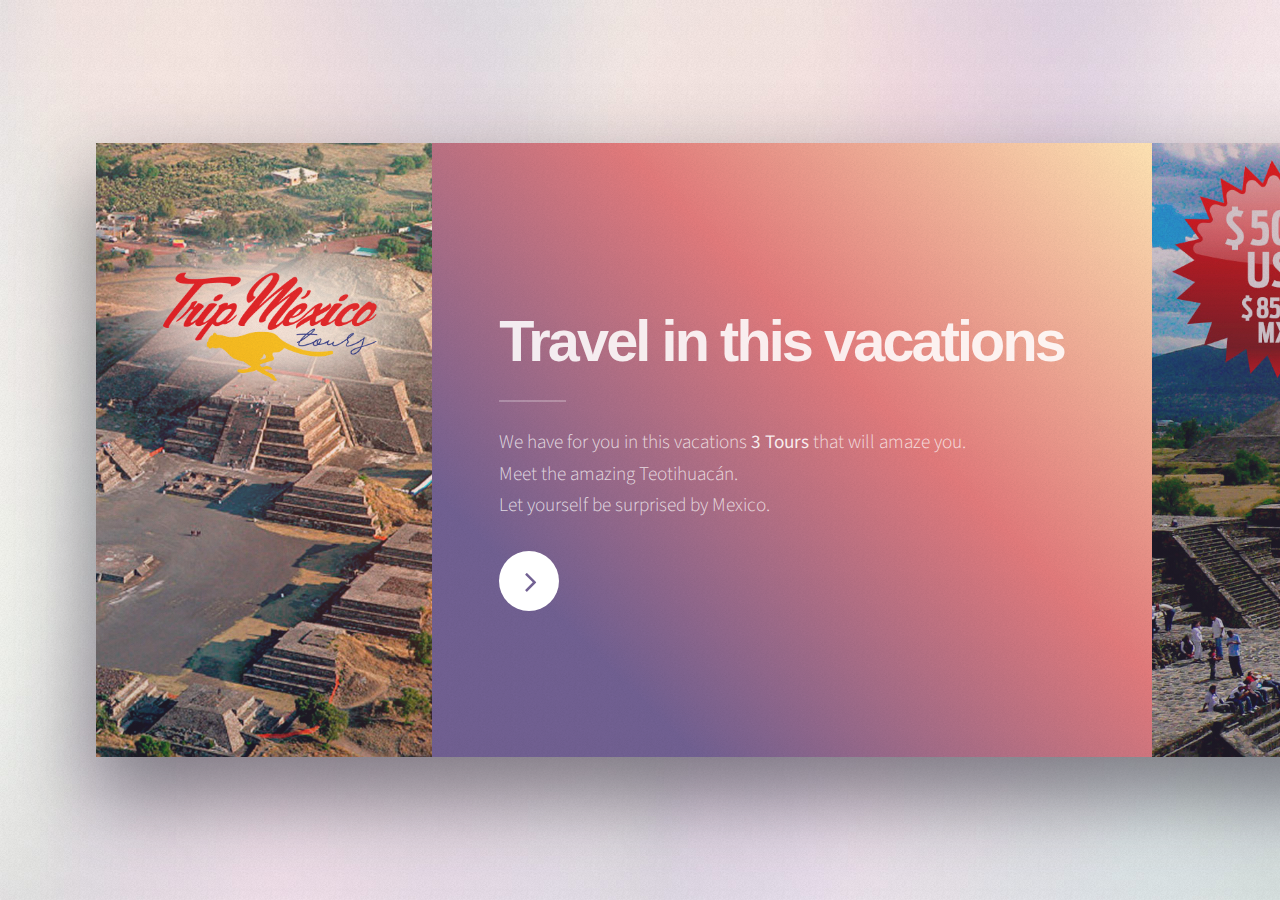
==== commit 8970a809: "min" ====
--- a/landing-page/en.html
+++ b/landing-page/en.html
@@ -1,511 +1 @@
-<!DOCTYPE HTML>
-<html>
-	<head>
-		<title>TripMexicoTours Semana Santa</title>
-		<link rel="shortcut icon" type="image/x-icon" href="http://TripMexicoTours.com/images/icons/favicon.ico"/>
-		<meta charset="utf-8" />
-		<meta name="viewport" content="width=device-width, initial-scale=1, user-scalable=no" />
-		<link rel="stylesheet" href="assets/css/main.css" />
-		<noscript><link rel="stylesheet" href="assets/css/noscript.css" /></noscript>
-	</head>
-	<body>
-
-		<!-- Page Wrapper -->
-			<div id="page-wrapper">
-
-				<!-- Wrapper -->
-					<div id="wrapper">
-
-						<!-- Panel (Banner) -->
-							<section class="panel banner right">
-								<div class="content color0 span-3-75">
-									<h1 class="major">
-										Travel in this vacations
-									</h1>
-									<p>
-										We have for you in this vacations <strong>3 Tours</strong> that will amaze you.<br />
-										Meet the amazing Teotihuacán.<br />
-										Let yourself be surprised by Mexico.
-									</p>
-									<ul class="actions">
-										<li><a href="#first" class="button special color1 circle icon fa-angle-right">Next</a></li>
-									</ul>
-								</div>
-								<div class="image filtered span-1-75" data-position="25% 25%">
-									<img src="images/pic01.jpg" alt="" />
-								</div>
-							</section>
-
-						<!-- Panel (Spotlight) -->
-							<section class="panel spotlight medium right" id="first">
-								<div class="content span-7">
-									<h2 class="major">
-										The heart of Mexico
-									</h2>
-									<p>
-										Embark on an adventure into the mythical city of the gods, considered The largest and most powerful of Mesoamerica: Teotihuacan; named for the Aztecs, where according to their myths and religion gods were created. Understand their worldview represented in his monumental constructions such as:
-										<ul>
-											<li><a href="https://www.google.com.mx/search?q=La+calzada+de+los+muertos&newwindow=1&es_sm=122&source=lnms&tbm=isch&sa=X&ei=I7IyVNb7I8r9yQSN1IC4Cw&ved=0CAgQ_AUoAQ&biw=1407&bih=843" target="_blank">The carriageway of the Dead</a></li>
-											<li><a href="https://www.google.com.mx/search?q=piramide+de+la+luna&newwindow=1&hl=es-419&site=webhp&source=lnms&tbm=isch&sa=X&ved=0ahUKEwi0x_HT_pnTAhXM44MKHbWVAcIQ_AUIBigB&biw=1366&bih=678" target="_blank">Pyramid of the Moon</a></li>
-											<li><a href="https://www.google.com.mx/search?q=Palacio+de+Quetzalpapalotl&newwindow=1&es_sm=122&source=lnms&tbm=isch&sa=X&ei=RrIyVKqgKc6oyASz74LYCg&ved=0CAgQ_AUoAQ&biw=1407&bih=843" target="_blank">Quetzalpapalotl's Palace</a></li>
-											<li><a href="https://www.google.com.mx/search?q=Pir%C3%A1mide+del+Sol&newwindow=1&espv=2&source=lnms&tbm=isch&sa=X&ei=Y7IyVLTpLI-fyATU34HoAQ&ved=0CAYQ_AUoAQ&biw=1407&bih=843" target="_blank">Pyramid of the Sun</a></li>
-										</ul>
-									</p>
-								</div>
-								<div class="image filtered tinted" data-position="top left">
-									<img src="images/en-pic02.jpg" alt="" />
-								</div>
-							</section>
-
-							<section class="panel spotlight large left">
-								<div class="content span-5">
-									<h2 class="major">Guadalupe's Shrine</h2>
-									<p>
-										Then let us be guided towards the most important shrine in Mexico: "La Villa de Guadalupe" Where occurred the apparitions of the Virgin Mary of Guadalupe to Juan Diego on the hill of Tepeyac in 1531.
-										<br >
-										In this important congress visit the old minor shrine, the temple of the hole dug and modern shrine; place that protects the image of the brunette virgin which is the object of worship and veneration.
-									</p>
-								</div>
-								<div class="image filtered tinted" data-position="top right">
-									<img src="images/en-pic03.jpg" alt="" />
-								</div>
-							</section>
-
-							<section class="panel spotlight large left">
-								<div class="content span-5">
-									<h2 class="major">Cholula</h2>
-									<p>
-										We redescover Cholula, the oldest city of mesoamerica with its colossal pyramid and wander through narrow tunnels. Let you fall in love by its romantic and charming atmosphere where we will see the former Franciscan convent of Saint Gabriel of naturals.
-										<br>
-										After visiting Cholula we will go toward Tonantzintla, a picturesque and colorful indigenous town where is located the amazing church of Saint Mary of Tonantzintla that means in nahuatl language "Our little dearest mother". Here we will admire the outstanding decoration of this unique church where coexist ancient precolumbian deities among Cristian images.
-									</p>
-								</div>
-								<div class="image filtered tinted" data-position="top right">
-									<img src="images/en-pic04.jpg" alt="" />
-								</div>
-							</section>
-
-							<section class="panel spotlight medium right">
-								<div class="content span-7">
-									<h2 class="major">
-										Puebla
-									</h2>
-									<p>
-										We continue to Puebla, that was the first colonial city in New Spain, the essence of this particular and baroque city can be found in its churches and convents such as the Chapel of Our Lady of Rossary, better known as the "Golden House". The Angelopolitan Cathedral considered the second biggest in Mexico.
-										<br>
-										After enjoying our journey in Puebla, We wil back to Mexico city.
-									</p>
-								</div>
-								<div class="image filtered tinted" data-position="top left">
-									<img src="images/pic05.jpg" alt="" />
-								</div>
-							</section>
-
-							<section class="panel spotlight large left">
-								<div class="content span-5">
-									<h2 class="major">Taxco</h2>
-									<p>
-										Taxco, picturesque village located in the heart of the Sierra Madre south and world famous for the silver talented work of its artisans who dazzled both Kennedy and the diva Marilyn Monroe, painters such as Frida Kahlo, singers like Frank Sinatra and celebrated actresses like Maria Felix and Brigitte Bardot. Major film productions have made their real streets postcards of cinema.
-									</p>
-								</div>
-								<div class="image filtered tinted" data-position="top right">
-									<img src="images/en-pic06.jpg" alt="" />
-								</div>
-							</section>
-
-							<section class="panel spotlight medium right" id="first">
-								<div class="content span-7">
-									<h2 class="major">
-										Cuernavaca
-									</h2>
-									<p>
-										Discover the most romantic springs that surround the city of Cuernavaca. A dazzling heaven for Hernan Cortes; A paradise for the Emperor Maximilian of Habsburg and an oasis whose beauty exerts a fascination for writers, painters, and foreign famous.
-									</p>
-								</div>
-								<div class="image filtered tinted" data-position="top left">
-									<img src="images/pic07.jpg" alt="" />
-								</div>
-							</section>							
-
-						<!-- Panel -->
-							<section class="panel">
-								<div class="intro color2">
-									<h2 class="major">México</h2>
-									<p>
-										Passion in Motion<br />
-										Let you falling of love of the history of Mexico & you will enrich your spirit with the vibrant enchanted.<br />
-									</p>
-									<h2 class="">
-										<strong>
-											Dare it<br /><br />
-										</strong>
-										<strong>
-											&nbsp;&nbsp;&nbsp;&nbsp;&nbsp;&nbsp;&nbsp;Explore it<br /><br />
-										</strong>
-										<strong>
-											&nbsp;&nbsp;&nbsp;&nbsp;&nbsp;&nbsp;&nbsp;&nbsp;&nbsp;&nbsp;&nbsp;&nbsp;&nbsp;&nbsp;&nbsp;Know it
-										</strong>
-									</h2>
-								</div>
-								<div class="gallery">
-									<div class="group span-3">
-										<a href="images/gallery/fulls/01.jpg" class="image filtered span-3" data-position="bottom"><img src="images/gallery/thumbs/01.jpg" alt="" /></a>
-										<a href="images/gallery/fulls/02.jpg" class="image filtered span-1-5" data-position="center"><img src="images/gallery/thumbs/02.jpg" alt="" /></a>
-										<a href="images/gallery/fulls/03.jpg" class="image filtered span-1-5" data-position="bottom"><img src="images/gallery/thumbs/03.jpg" alt="" /></a>
-									</div>
-									<a href="images/gallery/fulls/04.jpg" class="image filtered span-2-5" data-position="top"><img src="images/gallery/thumbs/04.jpg" alt="" /></a>
-									<div class="group span-4-5">
-										<a href="images/gallery/fulls/05.jpg" class="image filtered span-3" data-position="top"><img src="images/gallery/thumbs/05.jpg" alt="" /></a>
-										<a href="images/gallery/fulls/06.jpg" class="image filtered span-1-5" data-position="center"><img src="images/gallery/thumbs/06.jpg" alt="" /></a>
-										<a href="images/gallery/fulls/07.jpg" class="image filtered span-1-5" data-position="bottom"><img src="images/gallery/thumbs/07.jpg" alt="" /></a>
-										<a href="images/gallery/fulls/08.jpg" class="image filtered span-3" data-position="top"><img src="images/gallery/thumbs/08.jpg" alt="" /></a>
-									</div>
-									<a href="images/gallery/fulls/09.jpg" class="image filtered span-2-5" data-position="right"><img src="images/gallery/thumbs/09.jpg" alt="" /></a>
-								</div>
-							</section>
-
-							<section class="panel color1">
-								<div class="intro joined">
-									<h2 class="major">What does the Tour include?</h2>
-									<p>
-										The tour included a preferential and exclusive treatment, as well as transportation back and forth to the starting point, you will no longer have to worry about the tickets, go on our own, you just have to be ready to surprise, enjoy and have fun as never before.
-									</p>
-								</div>
-								<div class="inner">
-									<ul class="grid-icons three connected">
-										<li><span class="icon fa-phone"><span class="label"></span></span></li>
-										<li><span class="icon fa-address-book"><span class="label"></span></span></li>
-										<li><span class="icon fa-truck"><span class="label"></span></span></li>
-										<li><span class="icon fa-users"><span class="label"></span></span></li>
-										<li><span class="icon fa-camera-retro"><span class="label"></span></span></li>
-										<li><span class="icon fa-flag-checkered"><span class="label"></span></span></li>
-									</ul>
-									<h3 align="center">
-										The tour of Teotihuacán &<br>Guadalupe´s Shrine includes food<br>and snacks only in the tours<br>of Taxco & Cuernavaca and<br>Cholula & Puebla.
-									</h3>
-									<p>
-										Children has a discount of $10°° USD for all tours
-									</p>
-								</div>
-							</section>
-
-						<!-- Panel -->
-							<section class="panel color4-alt">
-								<div class="intro color4">
-									<h2 class="major">Contact</h2>
-									<p>
-										Live the experience and know all our tours from <a href="http://TripMexicoTours.com/en/tours.html" target="_blank">HERE</a></p>
-								</div>
-								<div class="inner columns divided">
-									<div class="span-3-25">
-										<form method="post" action="#">
-											<div class="field half">
-												<label for="name">Name</label>
-												<input type="text" name="name" id="name" />
-											</div>
-											<div class="field half">
-												<label for="email">Email</label>
-												<input type="email" name="email" id="email" />
-											</div>
-											<div class="field">
-												<label for="message">Message</label>
-												<textarea name="message" id="message" rows="4"></textarea>
-											</div>
-											<ul class="actions">
-												<li><input type="submit" value="Send Message" class="button special" /></li>
-											</ul>
-										</form>
-									</div>
-									<div class="span-1-5">
-										<ul class="contact-icons color1">
-											<li class="icon fa-whatsapp"><a href="tel:+52 55 1650 1622" target="_blank">+52 55 1650 1622</a></li>
-											<li class="icon fa-whatsapp"><a href="tel:+52 55 5466 5720" target="_blank">+52 55 5466 5720</a></li>
-											<li class="icon fa-facebook"><a href="https://www.facebook.com/TripMexicoTours" target="_blank">facebook.com/TripMexicoTours</a></li>
-											<li class="icon fa-instagram"><a href="https://www.instagram.com/TripMexicoTours/" target="_blank">@TripMexicoTours</a></li>
-											<li class="icon fa-laptop"><a href="http://TripMexicoTours.com">TripMexicoTours</a></li>
-										</ul>
-									</div>
-								</div>
-							</section>
-
-						<!-- Panel -->
-							<!--<section class="panel color2-alt">
-								<div class="intro color2">
-									<h2 class="major">Elements</h2>
-									<p>Sed vel nibh libero. Mauris et lorem pharetra massa lorem turpis congue pulvinar. Vivamus sed feugiat finibus. Duis amet bibendum amet sed. Duis mauris ex, dapibus sed ligula tempus volutpat magna etiam. </p>
-								</div>
-								<div class="inner columns aligned">
-									<div class="span-2-75">
-
-										<h3 class="major">Text</h3>
-										<p>This is <b>bold</b> and this is <strong>strong</strong>. This is <i>italic</i> and this is <em>emphasized</em>.
-										This is <sup>superscript</sup> text and this is <sub>subscript</sub> text.
-										This is <u>underlined</u> and this is code: <code>for (;;) { ... }</code>. Finally, <a href="#">this is a link</a>.</p>
-
-										<h1>Heading Level 1</h1>
-										<h2>Heading Level 2</h2>
-										<h3>Heading Level 3</h3>
-										<h4>Heading Level 4</h4>
-										<h5>Heading Level 5</h5>
-										<h6>Heading Level 6</h6>
-
-									</div>
-									<div class="span-3">
-
-										<h4>Blockquote</h4>
-										<blockquote>Lorem ipsum dolor sit amet. Felis sagittis eget tempus euismod. Vestibulum ante ipsum primis in vestibulum. Blandit adipiscing eu iaculis volutpat ac adipiscing volutpat ac adipiscing faucibus.</blockquote>
-
-										<h4>Preformatted</h4>
-										<pre><code>i = 0;
-
-while (!deck.isInOrder()) {
-    print 'Iteration ' + (i++);
-    deck.shuffle();
-}
-
-print 'It took ' + i + ' iterations to sort the deck.';</code></pre>
-
-									</div>
-									<div class="span-1-25">
-
-										<h3 class="major">Lists</h3>
-
-										<h4>Unordered</h4>
-										<ul>
-											<li>Lorem ipsum dolor sit.</li>
-											<li>Dolor pulvinar etiam.</li>
-											<li>Etiam vel felis viverra.</li>
-										</ul>
-
-										<h4>Alternate</h4>
-										<ul class="alt">
-											<li>Lorem ipsum dolor sit.</li>
-											<li>Dolor pulvinar etiam.</li>
-											<li>Etiam vel felis viverra.</li>
-											<li>Felis enim feugiat.</li>
-										</ul>
-
-									</div>
-									<div class="span-1-5">
-
-										<h4>Ordered</h4>
-										<ol>
-											<li>Lorem ipsum dolor sit.</li>
-											<li>Dolor pulvinar etiam.</li>
-											<li>Etiam vel felis viverra.</li>
-											<li>Felis enim feugiat.</li>
-											<li>Etiam vel felis lorem.</li>
-										</ol>
-
-										<h4>Actions</h4>
-										<ul class="actions">
-											<li><a href="#" class="button special color2">Default</a></li>
-											<li><a href="#" class="button">Default</a></li>
-										</ul>
-										<ul class="actions vertical">
-											<li><a href="#" class="button special color2">Default</a></li>
-											<li><a href="#" class="button">Default</a></li>
-										</ul>
-
-									</div>
-									<div class="span-1-25">
-
-										<h4>Icons</h4>
-										<ul class="icons">
-											<li><a href="#" class="icon fa-twitter"><span class="label">Twitter</span></a></li>
-											<li><a href="#" class="icon fa-facebook"><span class="label">Facebook</span></a></li>
-											<li><a href="#" class="icon fa-instagram"><span class="label">Instagram</span></a></li>
-											<li><a href="#" class="icon fa-github"><span class="label">GitHub</span></a></li>
-											<li><a href="#" class="icon fa-medium"><span class="label">Medium</span></a></li>
-										</ul>
-
-										<h4>Contact Icons</h4>
-										<ul class="contact-icons color2">
-											<li class="icon fa-twitter"><a href="#">Twitter</a></li>
-											<li class="icon fa-facebook"><a href="#">Facebook</a></li>
-											<li class="icon fa-instagram"><a href="#">Instagram</a></li>
-											<li class="icon fa-github"><a href="#">GitHub</a></li>
-											<li class="icon fa-medium"><a href="#">Medium</a></li>
-										</ul>
-
-									</div>
-									<div class="span-3">
-										<h3 class="major">Table</h3>
-										<h4>Default</h4>
-										<div class="table-wrapper">
-											<table>
-												<thead>
-													<tr>
-														<th>Name</th>
-														<th>Description</th>
-														<th>Price</th>
-													</tr>
-												</thead>
-												<tbody>
-													<tr>
-														<td>Item One</td>
-														<td>Ante turpis integer aliquet porttitor.</td>
-														<td>29.99</td>
-													</tr>
-													<tr>
-														<td>Item Two</td>
-														<td>Vis ac commodo adipiscing arcu aliquet.</td>
-														<td>19.99</td>
-													</tr>
-													<tr>
-														<td>Item Three</td>
-														<td> Morbi faucibus arcu accumsan lorem.</td>
-														<td>29.99</td>
-													</tr>
-													<tr>
-														<td>Item Four</td>
-														<td>Vitae integer tempus condimentum.</td>
-														<td>19.99</td>
-													</tr>
-												</tbody>
-												<tfoot>
-													<tr>
-														<td colspan="2"></td>
-														<td>100.00</td>
-													</tr>
-												</tfoot>
-											</table>
-										</div>
-									</div>
-									<div class="span-3">
-										<h4>Alternate</h4>
-										<div class="table-wrapper">
-											<table class="alt">
-												<thead>
-													<tr>
-														<th>Name</th>
-														<th>Description</th>
-														<th>Price</th>
-													</tr>
-												</thead>
-												<tbody>
-													<tr>
-														<td>Item One</td>
-														<td>Ante turpis integer aliquet porttitor.</td>
-														<td>29.99</td>
-													</tr>
-													<tr>
-														<td>Item Two</td>
-														<td>Vis ac commodo adipiscing arcu aliquet.</td>
-														<td>19.99</td>
-													</tr>
-													<tr>
-														<td>Item Three</td>
-														<td> Morbi faucibus arcu accumsan lorem.</td>
-														<td>29.99</td>
-													</tr>
-													<tr>
-														<td>Item Four</td>
-														<td>Vitae integer tempus condimentum.</td>
-														<td>19.99</td>
-													</tr>
-													<tr>
-														<td>Item Five</td>
-														<td>Ante turpis integer aliquet porttitor.</td>
-														<td>29.99</td>
-													</tr>
-												</tbody>
-												<tfoot>
-													<tr>
-														<td colspan="2"></td>
-														<td>100.00</td>
-													</tr>
-												</tfoot>
-											</table>
-										</div>
-									</div>
-									<div class="span-2-25">
-										<h3 class="major">Buttons</h3>
-										<ul class="actions">
-											<li><a href="#" class="button special color2">Special</a></li>
-											<li><a href="#" class="button">Default</a></li>
-										</ul>
-										<ul class="actions">
-											<li><a href="#" class="button">Default</a></li>
-											<li><a href="#" class="button large">Large</a></li>
-											<li><a href="#" class="button small">Small</a></li>
-										</ul>
-										<ul class="actions">
-											<li><a href="#" class="button special color2 icon fa-cog">Icon</a></li>
-											<li><a href="#" class="button icon fa-diamond">Icon</a></li>
-										</ul>
-										<ul class="actions">
-											<li><span class="button special color2 disabled">Disabled</span></li>
-											<li><span class="button disabled">Disabled</span></li>
-										</ul>
-										<ul class="actions">
-											<li><a href="#" class="button special color2 circle icon fa-cog">Icon</a></li>
-											<li><a href="#" class="button circle icon fa-diamond">Icon</a></li>
-										</ul>
-									</div>
-									<div class="span-4-5">
-										<h3 class="major">Form</h3>
-										<form method="post" action="#">
-											<div class="field third">
-												<label for="demo-name">Name</label>
-												<input type="text" name="demo-name" id="demo-name" value="" placeholder="Jane Doe" />
-											</div>
-											<div class="field third">
-												<label for="demo-email">Email</label>
-												<input type="email" name="demo-email" id="demo-email" value="" placeholder="jane@untitled.tld" />
-											</div>
-											<div class="field third">
-												<label for="demo-category">Category</label>
-												<div class="select-wrapper">
-													<select name="demo-category" id="demo-category">
-														<option value="">-</option>
-														<option value="1">Manufacturing</option>
-														<option value="1">Shipping</option>
-														<option value="1">Administration</option>
-														<option value="1">Human Resources</option>
-													</select>
-												</div>
-											</div>
-											<div class="field quarter">
-												<input type="radio" id="demo-priority-low" name="demo-priority" class="color2" checked />
-												<label for="demo-priority-low">Low Priority</label>
-											</div>
-											<div class="field quarter">
-												<input type="radio" id="demo-priority-high" name="demo-priority" class="color2" />
-												<label for="demo-priority-high">High Priority</label>
-											</div>
-											<div class="field quarter">
-												<input type="checkbox" id="demo-copy" name="demo-copy" class="color2" />
-												<label for="demo-copy">Email a copy</label>
-											</div>
-											<div class="field quarter">
-												<input type="checkbox" id="demo-human" name="demo-human" class="color2" checked />
-												<label for="demo-human">Not a robot</label>
-											</div>
-											<div class="field">
-												<label for="demo-message">Message</label>
-												<textarea name="demo-message" id="demo-message" placeholder="Enter your message" rows="2"></textarea>
-											</div>
-											<ul class="actions">
-												<li><input type="submit" value="Send Message" class="special color2" /></li>
-												<li><input type="reset" value="Reset" /></li>
-											</ul>
-										</form>
-									</div>
-								</div>
-							</section>
-
-						<!-- Copyright -->
-							<div class="copyright">&copy; TripMexicoTours 2017 Development by: <a href="https://saits.xyz">Saits</a>.</div>
-
-					</div>
-
-			</div>
-
-		<!-- Scripts -->
-			<script src="assets/js/jquery.min.js"></script>
-			<script src="assets/js/skel.min.js"></script>
-			<script src="assets/js/main.js"></script>
-
-	</body>
-</html>+<!DOCTYPE HTML><html><head><title>TripMexicoTours Semana Santa</title><link rel="shortcut icon" type="image/x-icon" href="http://TripMexicoTours.com/images/icons/favicon.ico"/><meta charset="utf-8"/><meta name="viewport" content="width=device-width, initial-scale=1, user-scalable=no"/><link rel="stylesheet" href="assets/css/main.css"/><noscript><link rel="stylesheet" href="assets/css/noscript.css"/></noscript></head><body><div id="page-wrapper"><div id="wrapper"><section class="panel banner right"><div class="content color0 span-3-75"><h1 class="major">Travel in this vacations</h1><p>We have for you in this vacations <strong>3 Tours</strong> that will amaze you.<br/>Meet the amazing Teotihuacán.<br/>Let yourself be surprised by Mexico.</p><ul class="actions"><li><a href="#first" class="button special color1 circle icon fa-angle-right">Next</a></li></ul></div><div class="image filtered span-1-75" data-position="25% 25%"><img src="images/pic01.jpg"/></div></section><section class="panel spotlight medium right" id="first"><div class="content span-7"><h2 class="major">The heart of Mexico</h2><p>Embark on an adventure into the mythical city of the gods, considered The largest and most powerful of Mesoamerica: Teotihuacan; named for the Aztecs, where according to their myths and religion gods were created. Understand their worldview represented in his monumental constructions such as:<ul><li><a href="https://www.google.com.mx/search?q=La+calzada+de+los+muertos&newwindow=1&es_sm=122&source=lnms&tbm=isch&sa=X&ei=I7IyVNb7I8r9yQSN1IC4Cw&ved=0CAgQ_AUoAQ&biw=1407&bih=843" target="_blank">The carriageway of the Dead</a></li><li><a href="https://www.google.com.mx/search?q=piramide+de+la+luna&newwindow=1&hl=es-419&site=webhp&source=lnms&tbm=isch&sa=X&ved=0ahUKEwi0x_HT_pnTAhXM44MKHbWVAcIQ_AUIBigB&biw=1366&bih=678" target="_blank">Pyramid of the Moon</a></li><li><a href="https://www.google.com.mx/search?q=Palacio+de+Quetzalpapalotl&newwindow=1&es_sm=122&source=lnms&tbm=isch&sa=X&ei=RrIyVKqgKc6oyASz74LYCg&ved=0CAgQ_AUoAQ&biw=1407&bih=843" target="_blank">Quetzalpapalotl's Palace</a></li><li><a href="https://www.google.com.mx/search?q=Pir%C3%A1mide+del+Sol&newwindow=1&espv=2&source=lnms&tbm=isch&sa=X&ei=Y7IyVLTpLI-fyATU34HoAQ&ved=0CAYQ_AUoAQ&biw=1407&bih=843" target="_blank">Pyramid of the Sun</a></li></ul></p></div><div class="image filtered tinted" data-position="top left"><img src="images/en-pic02.jpg"/></div></section><section class="panel spotlight large left"><div class="content span-5"><h2 class="major">Guadalupe's Shrine</h2><p>Then let us be guided towards the most important shrine in Mexico: "La Villa de Guadalupe" Where occurred the apparitions of the Virgin Mary of Guadalupe to Juan Diego on the hill of Tepeyac in 1531.<br >In this important congress visit the old minor shrine, the temple of the hole dug and modern shrine; place that protects the image of the brunette virgin which is the object of worship and veneration.</p></div><div class="image filtered tinted" data-position="top right"><img src="images/en-pic03.jpg"/></div></section><section class="panel spotlight large left"><div class="content span-5"><h2 class="major">Cholula</h2><p>We redescover Cholula, the oldest city of mesoamerica with its colossal pyramid and wander through narrow tunnels. Let you fall in love by its romantic and charming atmosphere where we will see the former Franciscan convent of Saint Gabriel of naturals.<br>After visiting Cholula we will go toward Tonantzintla, a picturesque and colorful indigenous town where is located the amazing church of Saint Mary of Tonantzintla that means in nahuatl language "Our little dearest mother". Here we will admire the outstanding decoration of this unique church where coexist ancient precolumbian deities among Cristian images.</p></div><div class="image filtered tinted" data-position="top right"><img src="images/en-pic04.jpg"/></div></section><section class="panel spotlight medium right"><div class="content span-7"><h2 class="major">Puebla</h2><p>We continue to Puebla, that was the first colonial city in New Spain, the essence of this particular and baroque city can be found in its churches and convents such as the Chapel of Our Lady of Rossary, better known as the "Golden House". The Angelopolitan Cathedral considered the second biggest in Mexico.<br>After enjoying our journey in Puebla, We wil back to Mexico city.</p></div><div class="image filtered tinted" data-position="top left"><img src="images/pic05.jpg"/></div></section><section class="panel spotlight large left"><div class="content span-5"><h2 class="major">Taxco</h2><p>Taxco, picturesque village located in the heart of the Sierra Madre south and world famous for the silver talented work of its artisans who dazzled both Kennedy and the diva Marilyn Monroe, painters such as Frida Kahlo, singers like Frank Sinatra and celebrated actresses like Maria Felix and Brigitte Bardot. Major film productions have made their real streets postcards of cinema.</p></div><div class="image filtered tinted" data-position="top right"><img src="images/en-pic06.jpg"/></div></section><section class="panel spotlight medium right" id="first"><div class="content span-7"><h2 class="major">Cuernavaca</h2><p>Discover the most romantic springs that surround the city of Cuernavaca. A dazzling heaven for Hernan Cortes; A paradise for the Emperor Maximilian of Habsburg and an oasis whose beauty exerts a fascination for writers, painters, and foreign famous.</p></div><div class="image filtered tinted" data-position="top left"><img src="images/pic07.jpg"/></div></section><section class="panel"><div class="intro color2"><h2 class="major">México</h2><p>Passion in Motion<br/>Let you falling of love of the history of Mexico & you will enrich your spirit with the vibrant enchanted.<br/></p><h2 class=""><strong>Dare it<br/><br/></strong><strong>&nbsp;&nbsp;&nbsp;&nbsp;&nbsp;&nbsp;&nbsp;Explore it<br/><br/></strong><strong>&nbsp;&nbsp;&nbsp;&nbsp;&nbsp;&nbsp;&nbsp;&nbsp;&nbsp;&nbsp;&nbsp;&nbsp;&nbsp;&nbsp;&nbsp;Know it</strong></h2></div><div class="gallery"><div class="group span-3"><a href="images/gallery/fulls/01.jpg" class="image filtered span-3" data-position="bottom"><img src="images/gallery/thumbs/01.jpg"/></a><a href="images/gallery/fulls/02.jpg" class="image filtered span-1-5" data-position="center"><img src="images/gallery/thumbs/02.jpg"/></a><a href="images/gallery/fulls/03.jpg" class="image filtered span-1-5" data-position="bottom"><img src="images/gallery/thumbs/03.jpg"/></a></div><a href="images/gallery/fulls/04.jpg" class="image filtered span-2-5" data-position="top"><img src="images/gallery/thumbs/04.jpg"/></a><div class="group span-4-5"><a href="images/gallery/fulls/05.jpg" class="image filtered span-3" data-position="top"><img src="images/gallery/thumbs/05.jpg"/></a><a href="images/gallery/fulls/06.jpg" class="image filtered span-1-5" data-position="center"><img src="images/gallery/thumbs/06.jpg"/></a><a href="images/gallery/fulls/07.jpg" class="image filtered span-1-5" data-position="bottom"><img src="images/gallery/thumbs/07.jpg"/></a><a href="images/gallery/fulls/08.jpg" class="image filtered span-3" data-position="top"><img src="images/gallery/thumbs/08.jpg"/></a></div><a href="images/gallery/fulls/09.jpg" class="image filtered span-2-5" data-position="right"><img src="images/gallery/thumbs/09.jpg"/></a></div></section><section class="panel color1"><div class="intro joined"><h2 class="major">What does the Tour include?</h2><p>The tour included a preferential and exclusive treatment, as well as transportation back and forth to the starting point, you will no longer have to worry about the tickets, go on our own, you just have to be ready to surprise, enjoy and have fun as never before.</p></div><div class="inner"><ul class="grid-icons three connected"><li><span class="icon fa-phone"><span class="label"></span></span></li><li><span class="icon fa-address-book"><span class="label"></span></span></li><li><span class="icon fa-truck"><span class="label"></span></span></li><li><span class="icon fa-users"><span class="label"></span></span></li><li><span class="icon fa-camera-retro"><span class="label"></span></span></li><li><span class="icon fa-flag-checkered"><span class="label"></span></span></li></ul><h3 align="center">The tour of Teotihuacán &<br>Guadalupe´s Shrine includes food<br>and snacks only in the tours<br>of Taxco & Cuernavaca and<br>Cholula & Puebla.</h3><p>Children has a discount of $10°° USD for all tours</p></div></section><section class="panel color4-alt"><div class="intro color4"><h2 class="major">Contact</h2><p>Live the experience and know all our tours from <a href="http://TripMexicoTours.com/en/tours.html" target="_blank">HERE</a></p></div><div class="inner columns divided"><div class="span-3-25"><form method="post" action="#"><div class="field half"><label for="name">Name</label><input type="text" name="name" id="name"/></div><div class="field half"><label for="email">Email</label><input type="email" name="email" id="email"/></div><div class="field"><label for="message">Message</label><textarea name="message" id="message" rows="4"></textarea></div><ul class="actions"><li><input type="submit" value="Send Message" class="button special"/></li></ul></form></div><div class="span-1-5"><ul class="contact-icons color1"><li class="icon fa-whatsapp"><a href="tel:+52 55 1650 1622" target="_blank">+52 55 1650 1622</a></li><li class="icon fa-whatsapp"><a href="tel:+52 55 5466 5720" target="_blank">+52 55 5466 5720</a></li><li class="icon fa-facebook"><a href="https://www.facebook.com/TripMexicoTours" target="_blank">facebook.com/TripMexicoTours</a></li><li class="icon fa-instagram"><a href="https://www.instagram.com/TripMexicoTours/" target="_blank">@TripMexicoTours</a></li><li class="icon fa-laptop"><a href="http://TripMexicoTours.com">TripMexicoTours</a></li></ul></div></div></section><div class="copyright">&copy; TripMexicoTours 2017 Development by: <a href="https://saits.xyz">Saits</a>.</div></div></div><script src="assets/js/jquery.min.js"></script><script src="assets/js/skel.min.js"></script><script src="assets/js/main.js"></script></body></html>--- a/landing-page/assets/css/main.css
+++ b/landing-page/assets/css/main.css
@@ -1,3672 +1 @@
-@import url(font-awesome.min.css);
-@import url("https://fonts.googleapis.com/css?family=Source+Sans+Pro:300,400,300i,400i");
-
-/*
-	Ethereal by HTML5 UP
-	html5up.net | @ajlkn
-	Free for personal and commercial use under the CCA 3.0 license (html5up.net/license)
-*/
-
-/* Reset */
-
-	html, body, div, span, applet, object, iframe, h1, h2, h3, h4, h5, h6, p, blockquote, pre, a, abbr, acronym, address, big, cite, code, del, dfn, em, img, ins, kbd, q, s, samp, small, strike, strong, sub, sup, tt, var, b, u, i, center, dl, dt, dd, ol, ul, li, fieldset, form, label, legend, table, caption, tbody, tfoot, thead, tr, th, td, article, aside, canvas, details, embed, figure, figcaption, footer, header, hgroup, menu, nav, output, ruby, section, summary, time, mark, audio, video {
-		margin: 0;
-		padding: 0;
-		border: 0;
-		font-size: 100%;
-		font: inherit;
-		vertical-align: baseline;
-	}
-
-	article, aside, details, figcaption, figure, footer, header, hgroup, menu, nav, section {
-		display: block;
-	}
-
-	body {
-		line-height: 1;
-	}
-
-	ol, ul {
-		list-style: none;
-	}
-
-	blockquote, q {
-		quotes: none;
-	}
-
-	blockquote:before, blockquote:after, q:before, q:after {
-		content: '';
-		content: none;
-	}
-
-	table {
-		border-collapse: collapse;
-		border-spacing: 0;
-	}
-
-	body {
-		-webkit-text-size-adjust: none;
-	}
-
-/* Box Model */
-
-	*, *:before, *:after {
-		-moz-box-sizing: border-box;
-		-webkit-box-sizing: border-box;
-		box-sizing: border-box;
-	}
-
-/* Page */
-
-	@-moz-keyframes load-spinner {
-		0% {
-			-moz-transform: rotate(0deg);
-			-webkit-transform: rotate(0deg);
-			-ms-transform: rotate(0deg);
-			transform: rotate(0deg);
-		}
-
-		100% {
-			-moz-transform: rotate(360deg);
-			-webkit-transform: rotate(360deg);
-			-ms-transform: rotate(360deg);
-			transform: rotate(360deg);
-		}
-	}
-
-	@-webkit-keyframes load-spinner {
-		0% {
-			-moz-transform: rotate(0deg);
-			-webkit-transform: rotate(0deg);
-			-ms-transform: rotate(0deg);
-			transform: rotate(0deg);
-		}
-
-		100% {
-			-moz-transform: rotate(360deg);
-			-webkit-transform: rotate(360deg);
-			-ms-transform: rotate(360deg);
-			transform: rotate(360deg);
-		}
-	}
-
-	@-ms-keyframes load-spinner {
-		0% {
-			-moz-transform: rotate(0deg);
-			-webkit-transform: rotate(0deg);
-			-ms-transform: rotate(0deg);
-			transform: rotate(0deg);
-		}
-
-		100% {
-			-moz-transform: rotate(360deg);
-			-webkit-transform: rotate(360deg);
-			-ms-transform: rotate(360deg);
-			transform: rotate(360deg);
-		}
-	}
-
-	@keyframes load-spinner {
-		0% {
-			-moz-transform: rotate(0deg);
-			-webkit-transform: rotate(0deg);
-			-ms-transform: rotate(0deg);
-			transform: rotate(0deg);
-		}
-
-		100% {
-			-moz-transform: rotate(360deg);
-			-webkit-transform: rotate(360deg);
-			-ms-transform: rotate(360deg);
-			transform: rotate(360deg);
-		}
-	}
-
-	@-ms-viewport {
-		width: device-width;
-	}
-
-	html {
-		width: 100%;
-		height: 100%;
-	}
-
-	body {
-		display: -moz-flex;
-		display: -webkit-flex;
-		display: -ms-flex;
-		display: flex;
-		-moz-align-items: center;
-		-webkit-align-items: center;
-		-ms-align-items: center;
-		align-items: center;
-		-moz-justify-content: -moz-flex-start;
-		-webkit-justify-content: -webkit-flex-start;
-		-ms-justify-content: -ms-flex-start;
-		justify-content: flex-start;
-		-ms-overflow-style: scrollbar;
-		width: 100%;
-		height: 100%;
-		min-height: 30rem;
-		overflow: hidden;
-	}
-
-		body:before {
-			-moz-animation: load-spinner 1s infinite linear;
-			-webkit-animation: load-spinner 1s infinite linear;
-			-ms-animation: load-spinner 1s infinite linear;
-			animation: load-spinner 1s infinite linear;
-			-moz-transition: opacity 0.25s ease;
-			-webkit-transition: opacity 0.25s ease;
-			-ms-transition: opacity 0.25s ease;
-			transition: opacity 0.25s ease;
-			-moz-transition-delay: 0s;
-			-webkit-transition-delay: 0s;
-			-ms-transition-delay: 0s;
-			transition-delay: 0s;
-			-moz-pointer-events: none;
-			-webkit-pointer-events: none;
-			-ms-pointer-events: none;
-			pointer-events: none;
-			content: '';
-			display: block;
-			position: absolute;
-			top: 50%;
-			left: 50%;
-			width: 4rem;
-			height: 4rem;
-			margin: -2rem 0 0 -2rem;
-			background-image: url("data:image/svg+xml;charset=utf8,%3Csvg xmlns='http://www.w3.org/2000/svg' xmlns:xlink='http://www.w3.org/1999/xlink' width='96px' height='96px' viewBox='0 0 96 96' zoomAndPan='disable'%3E%3Cstyle%3Ecircle %7Bfill: transparent%3B stroke: %232e2b37%3B stroke-width: 1.5px%3B %7D%3C/style%3E%3Cdefs%3E%3CclipPath id='corner'%3E%3Cpolygon points='0,0 48,0 48,48 96,48 96,96 0,96' /%3E%3C/clipPath%3E%3C/defs%3E%3Cg clip-path='url(%23corner)'%3E%3Ccircle cx='48' cy='48' r='32'/%3E%3C/g%3E%3C/svg%3E");
-			background-position: center;
-			background-repeat: no-repeat;
-			background-size: 4rem;
-			opacity: 0;
-		}
-
-		body:after {
-			-moz-pointer-events: none;
-			-webkit-pointer-events: none;
-			-ms-pointer-events: none;
-			pointer-events: none;
-			content: '';
-			display: block;
-			position: fixed;
-			top: 0;
-			left: 0;
-			width: 100%;
-			height: 100%;
-			z-index: -1;
-			background-attachment: fixed;
-			background-color: #e1e6e1;
-			background-image: url("../../images/overlay.png"), url("../../images/bg.jpg");
-			background-repeat: repeat, repeat-x;
-			background-size: 128px 128px, cover;
-		}
-
-		body.is-loading *, body.is-loading *:before, body.is-loading *:after {
-			-moz-animation: none !important;
-			-webkit-animation: none !important;
-			-ms-animation: none !important;
-			animation: none !important;
-			-moz-transition: none !important;
-			-webkit-transition: none !important;
-			-ms-transition: none !important;
-			transition: none !important;
-		}
-
-		body.is-loading:before {
-			-moz-transition: opacity 1s ease;
-			-webkit-transition: opacity 1s ease;
-			-ms-transition: opacity 1s ease;
-			transition: opacity 1s ease;
-			-moz-transition-delay: 0.75s;
-			-webkit-transition-delay: 0.75s;
-			-ms-transition-delay: 0.75s;
-			transition-delay: 0.75s;
-			opacity: 0.25;
-		}
-
-	@media screen and (max-width: 736px) {
-
-		html {
-			height: auto;
-		}
-
-		body {
-			height: auto;
-			overflow-x: hidden;
-			overflow-y: auto;
-		}
-
-	}
-
-	@media screen and (max-width: 480px) {
-
-		html, body {
-			min-width: 320px;
-		}
-
-	}
-
-/* Typography */
-
-	html {
-		font-size: 18pt;
-		font-size: 1vmax;
-	}
-
-		@media screen and (max-width: 1680px) {
-
-			html {
-				font-size: 12pt;
-				font-size: 1.1vmax;
-			}
-
-		}
-
-		@media screen and (max-width: 1280px) {
-
-			html {
-				font-size: 11pt;
-				font-size: 1.5vmax;
-			}
-
-		}
-
-	body, input, select, textarea {
-		color: rgba(255, 255, 255, 0.75);
-		font-family: "Source Sans Pro", Helvetica, sans-serif;
-		font-size: 1rem;
-		font-weight: 300;
-		line-height: 1.65;
-	}
-
-	a {
-		-moz-transition: color 0.2s ease-in-out, border-bottom-color 0.2s ease-in-out;
-		-webkit-transition: color 0.2s ease-in-out, border-bottom-color 0.2s ease-in-out;
-		-ms-transition: color 0.2s ease-in-out, border-bottom-color 0.2s ease-in-out;
-		transition: color 0.2s ease-in-out, border-bottom-color 0.2s ease-in-out;
-		color: inherit;
-		border-bottom: dotted 1px;
-		text-decoration: none;
-	}
-
-		a:hover {
-			border-bottom-color: transparent;
-			color: #ffe4b4;
-		}
-
-	strong, b {
-		color: rgba(255, 255, 255, 0.875);
-		font-weight: 400;
-	}
-
-	em, i {
-		font-style: italic;
-	}
-
-	p {
-		margin: 0 0 1.5rem 0;
-	}
-
-		body.is-ie p {
-			width: 100%;
-		}
-
-	h1, h2, h3, h4, h5, h6 {
-		color: rgba(255, 255, 255, 0.875);
-		font-family: Arial, Helvetica, sans-serif;
-		font-weight: 700;
-		line-height: 1.3;
-		margin: 0 0 0.75rem 0;
-		letter-spacing: -0.05em;
-	}
-
-		h1 a, h2 a, h3 a, h4 a, h5 a, h6 a {
-			color: inherit;
-			text-decoration: none;
-		}
-
-	h1.major, h2.major, h3.major {
-		position: relative;
-	}
-
-		h1.major:after, h2.major:after, h3.major:after {
-			content: '';
-			position: absolute;
-			left: 0;
-			width: 3.5rem;
-			height: 0.1rem;
-			background-color: rgba(255, 255, 255, 0.25);
-		}
-
-	h1 {
-		font-size: 3rem;
-		line-height: 1.2;
-	}
-
-		h1.major {
-			margin: 0 0 2.625rem 0;
-		}
-
-			h1.major:after {
-				bottom: -1.325rem;
-			}
-
-	h2 {
-		font-size: 1.75rem;
-		line-height: 1.2;
-	}
-
-		h2.major {
-			margin: 0 0 1.9875rem 0;
-		}
-
-			h2.major:after {
-				bottom: -1.2rem;
-			}
-
-	h3 {
-		font-size: 1.325rem;
-	}
-
-		h3.major {
-			margin: 0 0 1.875rem 0;
-		}
-
-			h3.major:after {
-				bottom: -0.75rem;
-			}
-
-	h4 {
-		font-size: 1rem;
-	}
-
-	h5 {
-		font-size: 0.9rem;
-	}
-
-	h6 {
-		font-size: 0.7rem;
-	}
-
-	sub {
-		font-size: 0.8rem;
-		position: relative;
-		top: 0.5rem;
-	}
-
-	sup {
-		font-size: 0.8rem;
-		position: relative;
-		top: -0.5rem;
-	}
-
-	blockquote {
-		border-left: solid 0.25rem rgba(255, 255, 255, 0.25);
-		font-style: italic;
-		margin: 0 0 1.5rem 0;
-		padding: 0.375rem 0 0.375rem 1.5rem;
-	}
-
-	code {
-		background: rgba(255, 255, 255, 0.075);
-		border-radius: 0.25rem;
-		font-family: "Courier New", monospace;
-		font-size: 0.8rem;
-		margin: 0 0.25rem;
-		padding: 0.25rem 0.65rem;
-	}
-
-	pre {
-		-webkit-overflow-scrolling: touch;
-		font-family: "Courier New", monospace;
-		font-size: 0.8rem;
-		margin: 0 0 1.5rem 0;
-		white-space: pre-wrap;
-	}
-
-		pre code {
-			display: block;
-			line-height: 1.625;
-			padding: 1rem 1.5rem;
-			overflow-x: auto;
-			margin: 0;
-		}
-
-	hr {
-		border: 0;
-		border-bottom: solid 2px rgba(255, 255, 255, 0.25);
-		margin: 1.875rem 0;
-	}
-
-	.align-left {
-		text-align: left;
-	}
-
-	.align-center {
-		text-align: center;
-	}
-
-	.align-right {
-		text-align: right;
-	}
-
-	@media screen and (max-width: 736px) {
-
-		html {
-			font-size: 12pt;
-		}
-
-		h1 {
-			font-size: 2.25rem;
-			line-height: 1.2;
-		}
-
-			h1.major {
-				margin: 0 0 2.625rem 0;
-			}
-
-				h1.major:after {
-					bottom: -1.325rem;
-				}
-
-		h2 {
-			font-size: 1.5rem;
-			line-height: 1.2;
-		}
-
-			h2.major {
-				margin: 0 0 1.9875rem 0;
-			}
-
-				h2.major:after {
-					bottom: -1.2rem;
-				}
-
-		h3 {
-			font-size: 1rem;
-		}
-
-			h3.major {
-				margin: 0 0 1.875rem 0;
-			}
-
-				h3.major:after {
-					bottom: -0.75rem;
-				}
-
-		h4 {
-			font-size: 1rem;
-		}
-
-		h5 {
-			font-size: 0.9rem;
-		}
-
-		h6 {
-			font-size: 0.7rem;
-		}
-
-		h1 br, h2 br, h3 br, h4 br, h5 br, h6 br {
-			display: none;
-		}
-
-	}
-
-	@media screen and (max-width: 360px) {
-
-		html {
-			font-size: 11pt;
-		}
-
-	}
-
-/* Form */
-
-	form {
-		display: -moz-flex;
-		display: -webkit-flex;
-		display: -ms-flex;
-		display: flex;
-		-moz-flex-wrap: wrap;
-		-webkit-flex-wrap: wrap;
-		-ms-flex-wrap: wrap;
-		flex-wrap: wrap;
-		width: calc(100% + 3rem);
-		margin: -1.5rem 0 1.5rem -1.5rem;
-	}
-
-		form > .field {
-			-moz-flex-grow: 0;
-			-webkit-flex-grow: 0;
-			-ms-flex-grow: 0;
-			flex-grow: 0;
-			-moz-flex-shrink: 0;
-			-webkit-flex-shrink: 0;
-			-ms-flex-shrink: 0;
-			flex-shrink: 0;
-			padding: 1.5rem 0 0 1.5rem;
-			width: calc(100% - 1.5rem);
-		}
-
-			form > .field.half {
-				width: calc(50% - 0.75rem);
-			}
-
-			form > .field.third {
-				width: calc(100%/3 - 0.5rem);
-			}
-
-			form > .field.quarter {
-				width: calc(25% - 0.375rem);
-			}
-
-		form > .actions {
-			-moz-flex-grow: 0;
-			-webkit-flex-grow: 0;
-			-ms-flex-grow: 0;
-			flex-grow: 0;
-			-moz-flex-shrink: 1;
-			-webkit-flex-shrink: 1;
-			-ms-flex-shrink: 1;
-			flex-shrink: 1;
-			margin: 1.5rem 0 0 1.5rem;
-		}
-
-	label {
-		color: rgba(255, 255, 255, 0.875);
-		display: block;
-		font-family: Arial, Helvetica, sans-serif;
-		font-size: 0.8rem;
-		font-weight: 700;
-		margin: 0 0 0.4875rem 0;
-	}
-
-	input[type="text"],
-	input[type="password"],
-	input[type="email"],
-	input[type="tel"],
-	select,
-	textarea {
-		-moz-appearance: none;
-		-webkit-appearance: none;
-		-ms-appearance: none;
-		appearance: none;
-		background: transparent;
-		border: solid 2px rgba(255, 255, 255, 0.25);
-		border-radius: 0.25rem;
-		color: inherit;
-		display: block;
-		outline: 0;
-		padding: 0 0.75rem;
-		text-decoration: none;
-		width: 100%;
-	}
-
-		input[type="text"]:invalid,
-		input[type="password"]:invalid,
-		input[type="email"]:invalid,
-		input[type="tel"]:invalid,
-		select:invalid,
-		textarea:invalid {
-			box-shadow: none;
-		}
-
-		input[type="text"]:focus,
-		input[type="password"]:focus,
-		input[type="email"]:focus,
-		input[type="tel"]:focus,
-		select:focus,
-		textarea:focus {
-			border-color: #ffe4b4;
-		}
-
-	option {
-		background-color: rgba(255, 255, 255, 0.875);
-		color: #2e2b37;
-	}
-
-	.select-wrapper {
-		text-decoration: none;
-		display: block;
-		position: relative;
-	}
-
-		.select-wrapper:before {
-			-moz-osx-font-smoothing: grayscale;
-			-webkit-font-smoothing: antialiased;
-			font-family: FontAwesome;
-			font-style: normal;
-			font-weight: normal;
-			text-transform: none !important;
-		}
-
-		.select-wrapper:before {
-			display: block;
-			content: '\f107';
-			position: absolute;
-			top: 0;
-			right: 0;
-			width: 2.5rem;
-			height: 2.5rem;
-			line-height: 2.5rem;
-			color: rgba(255, 255, 255, 0.75);
-			pointer-events: none;
-			text-align: center;
-		}
-
-			body.is-ie .select-wrapper:before {
-				line-height: 2.5;
-			}
-
-		.select-wrapper select::-ms-expand {
-			display: none;
-		}
-
-	input[type="text"],
-	input[type="password"],
-	input[type="email"],
-	select {
-		height: 2.5rem;
-	}
-
-	textarea {
-		padding: 0.75rem 1rem;
-	}
-
-	input[type="checkbox"],
-	input[type="radio"] {
-		-moz-appearance: none;
-		-webkit-appearance: none;
-		-ms-appearance: none;
-		appearance: none;
-		display: block;
-		float: left;
-		margin-right: -2rem;
-		opacity: 0;
-		width: 1rem;
-		z-index: -1;
-	}
-
-		input[type="checkbox"] + label,
-		input[type="radio"] + label {
-			text-decoration: none;
-			position: relative;
-			color: rgba(255, 255, 255, 0.75);
-			cursor: pointer;
-			display: inline-block;
-			font-size: 1rem;
-			font-weight: 300;
-			margin-bottom: 0;
-			padding-left: 2.5rem;
-			padding-right: 1rem;
-		}
-
-			input[type="checkbox"] + label:before,
-			input[type="radio"] + label:before {
-				-moz-osx-font-smoothing: grayscale;
-				-webkit-font-smoothing: antialiased;
-				font-family: FontAwesome;
-				font-style: normal;
-				font-weight: normal;
-				text-transform: none !important;
-			}
-
-			input[type="checkbox"] + label:before,
-			input[type="radio"] + label:before {
-				content: '';
-				display: inline-block;
-				position: absolute;
-				top: 0;
-				left: 0;
-				width: 1.5rem;
-				height: 1.5rem;
-				line-height: 1.4375rem;
-				background: rgba(255, 255, 255, 0.075);
-				border: solid 1px rgba(255, 255, 255, 0.25);
-				border-radius: 0.25rem;
-				color: #2e2b37;
-				text-align: center;
-			}
-
-				body.is-ie input[type="checkbox"] + label:before, body.is-ie
-				input[type="radio"] + label:before {
-					line-height: 1.5;
-				}
-
-		input[type="checkbox"]:checked + label:before,
-		input[type="radio"]:checked + label:before {
-			content: '\f00c';
-			background: rgba(255, 255, 255, 0.875);
-			border-color: rgba(255, 255, 255, 0.875);
-		}
-
-		input[type="checkbox"]:focus + label:before,
-		input[type="radio"]:focus + label:before {
-			border-color: #ffe4b4;
-			box-shadow: 0 0 0 1px #ffe4b4;
-		}
-
-		input[type="checkbox"]:focus:checked + label:before,
-		input[type="radio"]:focus:checked + label:before {
-			background: #ffe4b4;
-		}
-
-		input[type="checkbox"].color1 + label:before,
-		input[type="radio"].color1 + label:before {
-			color: #726193;
-		}
-
-		input[type="checkbox"].color2 + label:before,
-		input[type="radio"].color2 + label:before {
-			color: #e37b7c;
-		}
-
-		input[type="checkbox"].color3 + label:before,
-		input[type="radio"].color3 + label:before {
-			color: #ffe4b4;
-		}
-
-		input[type="checkbox"].color4 + label:before,
-		input[type="radio"].color4 + label:before {
-			color: #353865;
-		}
-
-	input[type="checkbox"] + label:before {
-		border-radius: 0.25rem;
-	}
-
-	input[type="radio"] + label:before {
-		border-radius: 100%;
-	}
-
-	::-webkit-input-placeholder {
-		color: rgba(255, 255, 255, 0.5) !important;
-		opacity: 1.0;
-	}
-
-	:-moz-placeholder {
-		color: rgba(255, 255, 255, 0.5) !important;
-		opacity: 1.0;
-	}
-
-	::-moz-placeholder {
-		color: rgba(255, 255, 255, 0.5) !important;
-		opacity: 1.0;
-	}
-
-	:-ms-input-placeholder {
-		color: rgba(255, 255, 255, 0.5) !important;
-		opacity: 1.0;
-	}
-
-	.formerize-placeholder {
-		color: rgba(255, 255, 255, 0.5) !important;
-		opacity: 1.0;
-	}
-
-	@media screen and (max-width: 736px) {
-
-		form {
-			margin: -1.5rem 0 1.5rem 0;
-			width: 100%;
-		}
-
-			form > .field {
-				padding: 1.5rem 0 0 0;
-				width: 100% !important;
-			}
-
-			form > .actions {
-				margin: 1.5rem 0 0 0;
-			}
-
-	}
-
-/* Icon */
-
-	.icon {
-		text-decoration: none;
-		position: relative;
-		border-bottom: none;
-	}
-
-		.icon:before {
-			-moz-osx-font-smoothing: grayscale;
-			-webkit-font-smoothing: antialiased;
-			font-family: FontAwesome;
-			font-style: normal;
-			font-weight: normal;
-			text-transform: none !important;
-		}
-
-		.icon > .label {
-			display: none;
-		}
-
-/* Image */
-
-	.image {
-		display: inline-block;
-		position: relative;
-		border: 0;
-	}
-
-		.image.filtered:after {
-			background-image: url("../../images/overlay.png"), linear-gradient(45deg, rgba(114, 97, 147, 0.25) 25%, rgba(227, 123, 124, 0.25) 50%, rgba(255, 228, 180, 0.25));
-			background-size: 128px 128px, auto;
-			-moz-pointer-events: none;
-			-webkit-pointer-events: none;
-			-ms-pointer-events: none;
-			pointer-events: none;
-			content: '';
-			position: absolute;
-			top: 0;
-			left: 0;
-			width: 100%;
-			height: 100%;
-			opacity: 1;
-			z-index: 1;
-		}
-
-		.image.filtered.tinted:after {
-			background-image: url("../../images/overlay.png"), linear-gradient(45deg, rgba(114, 97, 147, 0.25) 25%, rgba(227, 123, 124, 0.25) 50%, rgba(255, 228, 180, 0.25)), linear-gradient(0deg, rgba(0, 0, 0, 0.125), rgba(0, 0, 0, 0.125));
-			background-size: 128px 128px, auto, auto;
-		}
-
-		.image[data-position] img {
-			-moz-object-fit: cover;
-			-webkit-object-fit: cover;
-			-ms-object-fit: cover;
-			object-fit: cover;
-			display: block;
-			position: absolute;
-			top: 0;
-			left: 0;
-			width: 100%;
-			height: 100%;
-		}
-
-		.image[data-position="top left"] img {
-			-moz-object-position: top left;
-			-webkit-object-position: top left;
-			-ms-object-position: top left;
-			object-position: top left;
-		}
-
-		.image[data-position="top"] img {
-			-moz-object-position: top;
-			-webkit-object-position: top;
-			-ms-object-position: top;
-			object-position: top;
-		}
-
-		.image[data-position="top right"] img {
-			-moz-object-position: top right;
-			-webkit-object-position: top right;
-			-ms-object-position: top right;
-			object-position: top right;
-		}
-
-		.image[data-position="right"] img {
-			-moz-object-position: right;
-			-webkit-object-position: right;
-			-ms-object-position: right;
-			object-position: right;
-		}
-
-		.image[data-position="bottom right"] img {
-			-moz-object-position: bottom right;
-			-webkit-object-position: bottom right;
-			-ms-object-position: bottom right;
-			object-position: bottom right;
-		}
-
-		.image[data-position="bottom"] img {
-			-moz-object-position: bottom;
-			-webkit-object-position: bottom;
-			-ms-object-position: bottom;
-			object-position: bottom;
-		}
-
-		.image[data-position="bottom left"] img {
-			-moz-object-position: bottom left;
-			-webkit-object-position: bottom left;
-			-ms-object-position: bottom left;
-			object-position: bottom left;
-		}
-
-		.image[data-position="left"] img {
-			-moz-object-position: left;
-			-webkit-object-position: left;
-			-ms-object-position: left;
-			object-position: left;
-		}
-
-		.image[data-position="center"] img {
-			-moz-object-position: center;
-			-webkit-object-position: center;
-			-ms-object-position: center;
-			object-position: center;
-		}
-
-		.image[data-position="25% 25%"] img {
-			-moz-object-position: 25% 25%;
-			-webkit-object-position: 25% 25%;
-			-ms-object-position: 25% 25%;
-			object-position: 25% 25%;
-		}
-
-		.image[data-position="75% 25%"] img {
-			-moz-object-position: 75% 25%;
-			-webkit-object-position: 75% 25%;
-			-ms-object-position: 75% 25%;
-			object-position: 75% 25%;
-		}
-
-		.image[data-position="75% 75%"] img {
-			-moz-object-position: 75% 75%;
-			-webkit-object-position: 75% 75%;
-			-ms-object-position: 75% 75%;
-			object-position: 75% 75%;
-		}
-
-		.image[data-position="25% 75%"] img {
-			-moz-object-position: 25% 75%;
-			-webkit-object-position: 25% 75%;
-			-ms-object-position: 25% 75%;
-			object-position: 25% 75%;
-		}
-
-		.image img {
-			display: block;
-		}
-
-		.image.left, .image.right {
-			max-width: 40%;
-		}
-
-			.image.left img, .image.right img {
-				width: 100%;
-			}
-
-		.image.left {
-			float: left;
-			padding: 0 1.5rem 1rem 0;
-			top: 0.25rem;
-		}
-
-		.image.right {
-			float: right;
-			padding: 0 0 1rem 1.5rem;
-			top: 0.25rem;
-		}
-
-		.image.fit {
-			display: block;
-			margin: 0 0 1.5rem 0;
-			width: 100%;
-		}
-
-			.image.fit img {
-				width: 100%;
-			}
-
-		.image.main {
-			display: block;
-			margin: 0 0 2.25rem 0;
-			width: 100%;
-		}
-
-			.image.main img {
-				width: 100%;
-			}
-
-/* List */
-
-	ol {
-		list-style: decimal;
-		margin: 0 0 1.5rem 0;
-		padding-left: 1.25rem;
-	}
-
-		ol li {
-			padding-left: 0.25rem;
-		}
-
-	ul {
-		list-style: disc;
-		margin: 0 0 1.5rem 0;
-		padding-left: 1rem;
-	}
-
-		ul li {
-			padding-left: 0.5rem;
-		}
-
-		ul.alt {
-			list-style: none;
-			padding-left: 0;
-		}
-
-			ul.alt li {
-				border-top: solid 1px rgba(255, 255, 255, 0.25);
-				padding: 0.5rem 0;
-			}
-
-				ul.alt li:first-child {
-					border-top: 0;
-					padding-top: 0;
-				}
-
-		ul.icons {
-			cursor: default;
-			list-style: none;
-			padding-left: 0;
-		}
-
-			ul.icons li {
-				display: inline-block;
-				padding: 0 1rem 0 0;
-			}
-
-				ul.icons li:last-child {
-					padding-right: 0;
-				}
-
-				ul.icons li .icon:before {
-					font-size: 1.25em;
-				}
-
-		ul.actions {
-			cursor: default;
-			list-style: none;
-			padding-left: 0;
-		}
-
-			ul.actions li {
-				display: inline-block;
-				padding: 0 0.75rem 0 0;
-				vertical-align: middle;
-			}
-
-				ul.actions li:last-child {
-					padding-right: 0;
-				}
-
-			ul.actions.small li {
-				padding: 0 0.375rem 0 0;
-			}
-
-			ul.actions.vertical li {
-				display: block;
-				padding: 0.75rem 0 0 0;
-			}
-
-				ul.actions.vertical li:first-child {
-					padding-top: 0;
-				}
-
-				ul.actions.vertical li > * {
-					margin-bottom: 0;
-				}
-
-			ul.actions.vertical.small li {
-				padding: 0.375rem 0 0 0;
-			}
-
-				ul.actions.vertical.small li:first-child {
-					padding-top: 0;
-				}
-
-			ul.actions.fit {
-				display: table;
-				margin-left: -0.75rem;
-				padding: 0;
-				table-layout: fixed;
-				width: calc(100% + 0.75rem);
-			}
-
-				ul.actions.fit li {
-					display: table-cell;
-					padding: 0 0 0 0.75rem;
-				}
-
-					ul.actions.fit li > * {
-						margin-bottom: 0;
-					}
-
-				ul.actions.fit.small {
-					margin-left: -0.375rem;
-					width: calc(100% + 0.375rem);
-				}
-
-					ul.actions.fit.small li {
-						padding: 0 0 0 0.375rem;
-					}
-
-		ul.contact-icons {
-			list-style: none;
-			padding-left: 0;
-		}
-
-			ul.contact-icons > li {
-				margin: 1.25rem 0 0 0;
-				padding-left: 0;
-			}
-
-				ul.contact-icons > li:before {
-					display: inline-block;
-					width: 2.25rem;
-					height: 2.25rem;
-					line-height: 2.25rem;
-					border-radius: 2.25rem;
-					background-color: white;
-					color: #2e2b37;
-					cursor: default;
-					font-size: 1.125rem;
-					margin-right: 1rem;
-					text-align: center;
-					vertical-align: middle;
-				}
-
-					body.is-ie ul.contact-icons > li:before {
-						line-height: 2.125;
-					}
-
-				ul.contact-icons > li a {
-					border-bottom: 0;
-				}
-
-			ul.contact-icons.color1 > li:before {
-				color: #726193;
-			}
-
-			ul.contact-icons.color2 > li:before {
-				color: #e37b7c;
-			}
-
-			ul.contact-icons.color3 > li:before {
-				color: #ffe4b4;
-			}
-
-			ul.contact-icons.color4 > li:before {
-				color: #353865;
-			}
-
-		ul.grid-icons {
-			display: -moz-flex;
-			display: -webkit-flex;
-			display: -ms-flex;
-			display: flex;
-			-moz-flex-wrap: wrap;
-			-webkit-flex-wrap: wrap;
-			-ms-flex-wrap: wrap;
-			flex-wrap: wrap;
-			-moz-justify-content: center;
-			-webkit-justify-content: center;
-			-ms-justify-content: center;
-			justify-content: center;
-			list-style: none;
-			margin: 0 0 1.5rem 0;
-			padding-left: 0;
-		}
-
-			ul.grid-icons .icon {
-				display: block;
-				position: relative;
-				width: 100%;
-				text-align: center;
-			}
-
-				ul.grid-icons .icon:before {
-					display: block;
-					width: 6rem;
-					height: 6rem;
-					line-height: 6rem;
-					border-radius: 6rem;
-					box-shadow: inset 0 0 0 2px rgba(255, 255, 255, 0.25);
-					font-size: 2.5rem;
-					margin: 0 auto;
-					text-align: center;
-				}
-
-					body.is-ie ul.grid-icons .icon:before {
-						line-height: 2.375;
-					}
-
-			ul.grid-icons > li {
-				-moz-flex-grow: 0;
-				-webkit-flex-grow: 0;
-				-ms-flex-grow: 0;
-				flex-grow: 0;
-				-moz-flex-shrink: 0;
-				-webkit-flex-shrink: 0;
-				-ms-flex-shrink: 0;
-				flex-shrink: 0;
-				position: relative;
-				margin: 1.5rem 0 0 1.5rem;
-				padding-left: 0;
-			}
-
-			ul.grid-icons.connected > li:before {
-				content: '';
-				display: block;
-				position: absolute;
-				width: 1.5rem;
-				height: 2px;
-				top: 50%;
-				left: -1.5rem;
-				background-color: rgba(255, 255, 255, 0.25);
-			}
-
-			ul.grid-icons.connected > li:after {
-				content: '';
-				display: block;
-				position: absolute;
-				width: 2px;
-				height: 1.5rem;
-				top: -1.5rem;
-				left: 50%;
-				background-color: rgba(255, 255, 255, 0.25);
-			}
-
-			ul.grid-icons.two {
-				width: 14rem;
-			}
-
-				ul.grid-icons.two > li:nth-child(-n + 2) {
-					margin-top: 0;
-				}
-
-					ul.grid-icons.two > li:nth-child(-n + 2):after {
-						display: none;
-					}
-
-				ul.grid-icons.two > li:nth-child(2n - 1) {
-					margin-left: 0;
-				}
-
-					ul.grid-icons.two > li:nth-child(2n - 1):before {
-						display: none;
-					}
-
-			ul.grid-icons.three {
-				width: 21.5rem;
-			}
-
-				ul.grid-icons.three > li:nth-child(-n + 3) {
-					margin-top: 0;
-				}
-
-					ul.grid-icons.three > li:nth-child(-n + 3):after {
-						display: none;
-					}
-
-				ul.grid-icons.three > li:nth-child(3n - 2) {
-					margin-left: 0;
-				}
-
-					ul.grid-icons.three > li:nth-child(3n - 2):before {
-						display: none;
-					}
-
-			ul.grid-icons.four {
-				width: 29rem;
-			}
-
-				ul.grid-icons.four > li:nth-child(-n + 4) {
-					margin-top: 0;
-				}
-
-					ul.grid-icons.four > li:nth-child(-n + 4):after {
-						display: none;
-					}
-
-				ul.grid-icons.four > li:nth-child(4n - 3) {
-					margin-left: 0;
-				}
-
-					ul.grid-icons.four > li:nth-child(4n - 3):before {
-						display: none;
-					}
-
-	dl {
-		margin: 0 0 1.5rem 0;
-	}
-
-		dl dt {
-			display: block;
-			font-weight: 400;
-			margin: 0 0 0.75rem 0;
-		}
-
-		dl dd {
-			margin-left: 1.5rem;
-		}
-
-	@media screen and (max-width: 736px) {
-
-		ul.grid-icons {
-			-moz-justify-content: -moz-flex-start;
-			-webkit-justify-content: -webkit-flex-start;
-			-ms-justify-content: -ms-flex-start;
-			justify-content: flex-start;
-			width: 100% !important;
-			margin: -1rem 0 1.5rem -1rem;
-		}
-
-			ul.grid-icons .icon:before {
-				width: 4.5rem;
-				height: 4.5rem;
-				line-height: 4.5rem;
-				font-size: 1.75rem;
-			}
-
-			ul.grid-icons > li {
-				margin: 1rem 0 0 1rem !important;
-			}
-
-				ul.grid-icons > li:before {
-					display: none !important;
-				}
-
-				ul.grid-icons > li:after {
-					display: none !important;
-				}
-
-	}
-
-/* Table */
-
-	.table-wrapper {
-		-webkit-overflow-scrolling: touch;
-		overflow-x: auto;
-	}
-
-	table {
-		margin: 0 0 1.5rem 0;
-		width: 100%;
-	}
-
-		table tbody tr {
-			border: solid 1px rgba(255, 255, 255, 0.25);
-			border-left: 0;
-			border-right: 0;
-		}
-
-			table tbody tr:nth-child(2n + 1) {
-				background-color: rgba(255, 255, 255, 0.075);
-			}
-
-		table td {
-			padding: 0.75rem 0.75rem;
-		}
-
-		table th {
-			color: rgba(255, 255, 255, 0.875);
-			font-size: 0.9rem;
-			font-weight: 400;
-			padding: 0 0.75rem 0.75rem 0.75rem;
-			text-align: left;
-		}
-
-		table thead {
-			border-bottom: solid 2px rgba(255, 255, 255, 0.25);
-		}
-
-		table tfoot {
-			border-top: solid 2px rgba(255, 255, 255, 0.25);
-		}
-
-		table.alt {
-			border-collapse: separate;
-		}
-
-			table.alt tbody tr td {
-				border: solid 1px rgba(255, 255, 255, 0.25);
-				border-left-width: 0;
-				border-top-width: 0;
-			}
-
-				table.alt tbody tr td:first-child {
-					border-left-width: 1px;
-				}
-
-			table.alt tbody tr:first-child td {
-				border-top-width: 1px;
-			}
-
-			table.alt thead {
-				border-bottom: 0;
-			}
-
-			table.alt tfoot {
-				border-top: 0;
-			}
-
-/* Button */
-
-	input[type="submit"],
-	input[type="reset"],
-	input[type="button"],
-	button,
-	.button {
-		-moz-appearance: none;
-		-webkit-appearance: none;
-		-ms-appearance: none;
-		appearance: none;
-		-moz-transition: background-color 0.2s ease-in-out, box-shadow 0.2s ease-in-out, color 0.2s ease-in-out;
-		-webkit-transition: background-color 0.2s ease-in-out, box-shadow 0.2s ease-in-out, color 0.2s ease-in-out;
-		-ms-transition: background-color 0.2s ease-in-out, box-shadow 0.2s ease-in-out, color 0.2s ease-in-out;
-		transition: background-color 0.2s ease-in-out, box-shadow 0.2s ease-in-out, color 0.2s ease-in-out;
-		background-color: transparent;
-		border: 0;
-		border-radius: 0.25rem;
-		box-shadow: inset 0 0 0 2px rgba(255, 255, 255, 0.25);
-		color: rgba(255, 255, 255, 0.875) !important;
-		cursor: pointer;
-		display: inline-block;
-		font-family: Arial, Helvetica, sans-serif;
-		font-size: 0.6rem;
-		font-weight: 700;
-		height: 2.75rem;
-		letter-spacing: 0.15rem;
-		line-height: 2.75rem;
-		padding: 0 1.5rem 0 1.65rem;
-		text-align: center;
-		text-decoration: none;
-		text-transform: uppercase;
-		white-space: nowrap;
-	}
-
-		input[type="submit"]:hover,
-		input[type="reset"]:hover,
-		input[type="button"]:hover,
-		button:hover,
-		.button:hover {
-			box-shadow: inset 0 0 0 2px #ffe4b4;
-			color: #ffe4b4 !important;
-		}
-
-		input[type="submit"]:active,
-		input[type="reset"]:active,
-		input[type="button"]:active,
-		button:active,
-		.button:active {
-			background-color: rgba(255, 228, 180, 0.125);
-		}
-
-		input[type="submit"].icon:before,
-		input[type="reset"].icon:before,
-		input[type="button"].icon:before,
-		button.icon:before,
-		.button.icon:before {
-			display: inline-block;
-			position: relative;
-			top: -0.075rem;
-			vertical-align: middle;
-			font-size: 0.8rem;
-			margin: 0 0.375rem 0 -0.325rem;
-		}
-
-		input[type="submit"].icon.circle,
-		input[type="reset"].icon.circle,
-		input[type="button"].icon.circle,
-		button.icon.circle,
-		.button.icon.circle {
-			position: relative;
-			width: 3.125rem;
-			height: 3.125rem;
-			line-height: 3.125rem;
-			text-indent: 3.125rem;
-			border-radius: 100%;
-			overflow: hidden;
-			padding: 0;
-			letter-spacing: 0;
-		}
-
-			input[type="submit"].icon.circle:before,
-			input[type="reset"].icon.circle:before,
-			input[type="button"].icon.circle:before,
-			button.icon.circle:before,
-			.button.icon.circle:before {
-				display: block;
-				position: absolute;
-				top: 0;
-				left: 0;
-				width: inherit;
-				height: inherit;
-				font-size: 1.25rem;
-				line-height: inherit;
-				margin: 0;
-				text-indent: 0;
-			}
-
-			input[type="submit"].icon.circle.fa-angle-left:before,
-			input[type="reset"].icon.circle.fa-angle-left:before,
-			input[type="button"].icon.circle.fa-angle-left:before,
-			button.icon.circle.fa-angle-left:before,
-			.button.icon.circle.fa-angle-left:before {
-				position: relative;
-				left: -0.1rem;
-				font-size: 1.75rem;
-			}
-
-			input[type="submit"].icon.circle.fa-angle-right:before,
-			input[type="reset"].icon.circle.fa-angle-right:before,
-			input[type="button"].icon.circle.fa-angle-right:before,
-			button.icon.circle.fa-angle-right:before,
-			.button.icon.circle.fa-angle-right:before {
-				position: relative;
-				left: 0.1rem;
-				font-size: 1.75rem;
-			}
-
-		input[type="submit"].fit,
-		input[type="reset"].fit,
-		input[type="button"].fit,
-		button.fit,
-		.button.fit {
-			display: block;
-			margin: 0 0 0.75rem 0;
-			width: 100%;
-		}
-
-		input[type="submit"].small,
-		input[type="reset"].small,
-		input[type="button"].small,
-		button.small,
-		.button.small {
-			font-size: 0.4rem;
-			height: 1.875rem;
-			line-height: 1.875rem;
-			padding: 0 1.25rem 0 1.4rem;
-		}
-
-		input[type="submit"].large,
-		input[type="reset"].large,
-		input[type="button"].large,
-		button.large,
-		.button.large {
-			font-size: 0.8rem;
-			height: 3.3125rem;
-			line-height: 3.3125rem;
-			padding: 0 2rem 0 2.15rem;
-		}
-
-		input[type="submit"].special,
-		input[type="reset"].special,
-		input[type="button"].special,
-		button.special,
-		.button.special {
-			background-color: white;
-			box-shadow: none;
-			color: #2e2b37 !important;
-		}
-
-			input[type="submit"].special.color1,
-			input[type="reset"].special.color1,
-			input[type="button"].special.color1,
-			button.special.color1,
-			.button.special.color1 {
-				color: #726193 !important;
-			}
-
-			input[type="submit"].special.color2,
-			input[type="reset"].special.color2,
-			input[type="button"].special.color2,
-			button.special.color2,
-			.button.special.color2 {
-				color: #e37b7c !important;
-			}
-
-			input[type="submit"].special.color3,
-			input[type="reset"].special.color3,
-			input[type="button"].special.color3,
-			button.special.color3,
-			.button.special.color3 {
-				color: #ffe4b4 !important;
-			}
-
-			input[type="submit"].special.color4,
-			input[type="reset"].special.color4,
-			input[type="button"].special.color4,
-			button.special.color4,
-			.button.special.color4 {
-				color: #353865 !important;
-			}
-
-			input[type="submit"].special:hover,
-			input[type="reset"].special:hover,
-			input[type="button"].special:hover,
-			button.special:hover,
-			.button.special:hover {
-				background-color: #ffe4b4;
-			}
-
-			input[type="submit"].special:active,
-			input[type="reset"].special:active,
-			input[type="button"].special:active,
-			button.special:active,
-			.button.special:active {
-				background-color: #fdd997;
-			}
-
-		input[type="submit"].disabled, input[type="submit"]:disabled,
-		input[type="reset"].disabled,
-		input[type="reset"]:disabled,
-		input[type="button"].disabled,
-		input[type="button"]:disabled,
-		button.disabled,
-		button:disabled,
-		.button.disabled,
-		.button:disabled {
-			-moz-pointer-events: none;
-			-webkit-pointer-events: none;
-			-ms-pointer-events: none;
-			pointer-events: none;
-			cursor: default;
-			opacity: 0.5;
-		}
-
-/* Gallery */
-
-	@-moz-keyframes gallery-modal-spinner {
-		0% {
-			-moz-transform: rotate(0deg);
-			-webkit-transform: rotate(0deg);
-			-ms-transform: rotate(0deg);
-			transform: rotate(0deg);
-		}
-
-		100% {
-			-moz-transform: rotate(360deg);
-			-webkit-transform: rotate(360deg);
-			-ms-transform: rotate(360deg);
-			transform: rotate(360deg);
-		}
-	}
-
-	@-webkit-keyframes gallery-modal-spinner {
-		0% {
-			-moz-transform: rotate(0deg);
-			-webkit-transform: rotate(0deg);
-			-ms-transform: rotate(0deg);
-			transform: rotate(0deg);
-		}
-
-		100% {
-			-moz-transform: rotate(360deg);
-			-webkit-transform: rotate(360deg);
-			-ms-transform: rotate(360deg);
-			transform: rotate(360deg);
-		}
-	}
-
-	@-ms-keyframes gallery-modal-spinner {
-		0% {
-			-moz-transform: rotate(0deg);
-			-webkit-transform: rotate(0deg);
-			-ms-transform: rotate(0deg);
-			transform: rotate(0deg);
-		}
-
-		100% {
-			-moz-transform: rotate(360deg);
-			-webkit-transform: rotate(360deg);
-			-ms-transform: rotate(360deg);
-			transform: rotate(360deg);
-		}
-	}
-
-	@keyframes gallery-modal-spinner {
-		0% {
-			-moz-transform: rotate(0deg);
-			-webkit-transform: rotate(0deg);
-			-ms-transform: rotate(0deg);
-			transform: rotate(0deg);
-		}
-
-		100% {
-			-moz-transform: rotate(360deg);
-			-webkit-transform: rotate(360deg);
-			-ms-transform: rotate(360deg);
-			transform: rotate(360deg);
-		}
-	}
-
-	.gallery {
-		-moz-align-items: stretch;
-		-webkit-align-items: stretch;
-		-ms-align-items: stretch;
-		align-items: stretch;
-		display: -moz-flex;
-		display: -webkit-flex;
-		display: -ms-flex;
-		display: flex;
-		height: 100%;
-	}
-
-		.gallery > * {
-			width: 20rem;
-			height: 100%;
-		}
-
-		.gallery .image {
-			display: block;
-			position: relative;
-			border-bottom: 0;
-			overflow: hidden;
-		}
-
-			.gallery .image img {
-				-moz-transition: -moz-transform 0.2s ease-in-out;
-				-webkit-transition: -webkit-transform 0.2s ease-in-out;
-				-ms-transition: -ms-transform 0.2s ease-in-out;
-				transition: transform 0.2s ease-in-out;
-			}
-
-			.gallery .image:after {
-				-moz-transition: opacity 0.2s ease-in-out;
-				-webkit-transition: opacity 0.2s ease-in-out;
-				-ms-transition: opacity 0.2s ease-in-out;
-				transition: opacity 0.2s ease-in-out;
-			}
-
-			.gallery .image:hover img {
-				-moz-transform: scale(1.025);
-				-webkit-transform: scale(1.025);
-				-ms-transform: scale(1.025);
-				transform: scale(1.025);
-			}
-
-			.gallery .image:hover:after {
-				opacity: 0;
-			}
-
-		.gallery .group {
-			display: -moz-flex;
-			display: -webkit-flex;
-			display: -ms-flex;
-			display: flex;
-			-moz-flex-wrap: wrap;
-			-webkit-flex-wrap: wrap;
-			-ms-flex-wrap: wrap;
-			flex-wrap: wrap;
-		}
-
-			.gallery .group > * {
-				height: 50%;
-			}
-
-		.gallery .modal {
-			display: -moz-flex;
-			display: -webkit-flex;
-			display: -ms-flex;
-			display: flex;
-			-moz-align-items: center;
-			-webkit-align-items: center;
-			-ms-align-items: center;
-			align-items: center;
-			-moz-justify-content: center;
-			-webkit-justify-content: center;
-			-ms-justify-content: center;
-			justify-content: center;
-			-moz-pointer-events: none;
-			-webkit-pointer-events: none;
-			-ms-pointer-events: none;
-			pointer-events: none;
-			-moz-user-select: none;
-			-webkit-user-select: none;
-			-ms-user-select: none;
-			user-select: none;
-			-moz-transition: opacity 0.5s ease, visibility 0.5s, z-index 0.5s;
-			-webkit-transition: opacity 0.5s ease, visibility 0.5s, z-index 0.5s;
-			-ms-transition: opacity 0.5s ease, visibility 0.5s, z-index 0.5s;
-			transition: opacity 0.5s ease, visibility 0.5s, z-index 0.5s;
-			-webkit-tap-highlight-color: transparent;
-			position: fixed;
-			top: 0;
-			left: 0;
-			width: 100%;
-			height: 100%;
-			background-color: rgba(46, 43, 55, 0.875);
-			opacity: 0;
-			outline: 0;
-			visibility: none;
-			z-index: 0;
-		}
-
-			.gallery .modal:before {
-				-moz-animation: gallery-modal-spinner 1s infinite linear;
-				-webkit-animation: gallery-modal-spinner 1s infinite linear;
-				-ms-animation: gallery-modal-spinner 1s infinite linear;
-				animation: gallery-modal-spinner 1s infinite linear;
-				-moz-transition: opacity 0.25s ease;
-				-webkit-transition: opacity 0.25s ease;
-				-ms-transition: opacity 0.25s ease;
-				transition: opacity 0.25s ease;
-				-moz-transition-delay: 0.5s;
-				-webkit-transition-delay: 0.5s;
-				-ms-transition-delay: 0.5s;
-				transition-delay: 0.5s;
-				content: '';
-				display: block;
-				position: absolute;
-				top: 50%;
-				left: 50%;
-				width: 4rem;
-				height: 4rem;
-				margin: -2rem 0 0 -2rem;
-				background-image: url("data:image/svg+xml;charset=utf8,%3Csvg xmlns='http://www.w3.org/2000/svg' xmlns:xlink='http://www.w3.org/1999/xlink' width='96px' height='96px' viewBox='0 0 96 96' zoomAndPan='disable'%3E%3Cstyle%3Ecircle %7Bfill: transparent%3B stroke: rgba(255, 255, 255, 0.875)%3B stroke-width: 1.5px%3B %7D%3C/style%3E%3Cdefs%3E%3CclipPath id='corner'%3E%3Cpolygon points='0,0 48,0 48,48 96,48 96,96 0,96' /%3E%3C/clipPath%3E%3C/defs%3E%3Cg clip-path='url(%23corner)'%3E%3Ccircle cx='48' cy='48' r='32'/%3E%3C/g%3E%3C/svg%3E");
-				background-position: center;
-				background-repeat: no-repeat;
-				background-size: 4rem;
-				opacity: 0;
-			}
-
-			.gallery .modal:after {
-				content: '';
-				display: block;
-				position: absolute;
-				top: 0.5rem;
-				right: 0.5rem;
-				width: 4rem;
-				height: 4rem;
-				background-image: url("data:image/svg+xml;charset=utf8,%3Csvg xmlns='http://www.w3.org/2000/svg' xmlns:xlink='http://www.w3.org/1999/xlink' width='64px' height='64px' viewBox='0 0 64 64' zoomAndPan='disable'%3E%3Cstyle%3Eline %7Bstroke: rgba(255, 255, 255, 0.875)%3Bstroke-width: 1.5px%3B%7D%3C/style%3E%3Cline x1='20' y1='20' x2='44' y2='44' /%3E%3Cline x1='20' y1='44' x2='44' y2='20' /%3E%3C/svg%3E");
-				background-position: center;
-				background-repeat: no-repeat;
-				background-size: 3rem;
-				cursor: pointer;
-			}
-
-			.gallery .modal .inner {
-				-moz-transform: translateY(0.75rem);
-				-webkit-transform: translateY(0.75rem);
-				-ms-transform: translateY(0.75rem);
-				transform: translateY(0.75rem);
-				-moz-transition: opacity 0.25s ease, -moz-transform 0.25s ease;
-				-webkit-transition: opacity 0.25s ease, -webkit-transform 0.25s ease;
-				-ms-transition: opacity 0.25s ease, -ms-transform 0.25s ease;
-				transition: opacity 0.25s ease, transform 0.25s ease;
-				opacity: 0;
-			}
-
-				.gallery .modal .inner img {
-					display: block;
-					max-width: 90vw;
-					max-height: 85vh;
-					box-shadow: 0 1rem 3rem 0 rgba(0, 0, 0, 0.35);
-				}
-
-			.gallery .modal.visible {
-				-moz-pointer-events: auto;
-				-webkit-pointer-events: auto;
-				-ms-pointer-events: auto;
-				pointer-events: auto;
-				opacity: 1;
-				visibility: visible;
-				z-index: 11000;
-			}
-
-				.gallery .modal.visible:before {
-					opacity: 1;
-				}
-
-			.gallery .modal.loaded .inner {
-				-moz-transform: translateY(0);
-				-webkit-transform: translateY(0);
-				-ms-transform: translateY(0);
-				transform: translateY(0);
-				-moz-transition: opacity 0.5s ease, -moz-transform 0.5s ease;
-				-webkit-transition: opacity 0.5s ease, -webkit-transform 0.5s ease;
-				-ms-transition: opacity 0.5s ease, -ms-transform 0.5s ease;
-				transition: opacity 0.5s ease, transform 0.5s ease;
-				opacity: 1;
-			}
-
-			.gallery .modal.loaded:before {
-				-moz-transition-delay: 0s;
-				-webkit-transition-delay: 0s;
-				-ms-transition-delay: 0s;
-				transition-delay: 0s;
-				opacity: 0;
-			}
-
-	@media screen and (max-width: 980px) {
-
-		.gallery .modal .inner img {
-			max-width: 100vw;
-		}
-
-	}
-
-	@media screen and (max-width: 736px) {
-
-		.gallery {
-			-moz-flex-direction: column;
-			-webkit-flex-direction: column;
-			-ms-flex-direction: column;
-			flex-direction: column;
-			height: auto;
-		}
-
-			.gallery > * {
-				height: auto;
-				width: 100%;
-			}
-
-			.gallery .image {
-				width: 100%;
-				height: 40rem;
-			}
-
-			.gallery .group .span-0-25 {
-				width: 8.33333%;
-			}
-
-			.gallery .group .span-0-5 {
-				width: 16.66666%;
-			}
-
-			.gallery .group .span-0-75 {
-				width: 25%;
-			}
-
-			.gallery .group .span-1 {
-				width: 33.33333%;
-			}
-
-			.gallery .group .span-1-25 {
-				width: 41.66666%;
-			}
-
-			.gallery .group .span-1-5 {
-				width: 50%;
-			}
-
-			.gallery .group .span-1-75 {
-				width: 58.33333%;
-			}
-
-			.gallery .group .span-2 {
-				width: 66.66666%;
-			}
-
-			.gallery .group .span-2-25 {
-				width: 74.99999%;
-			}
-
-			.gallery .group .span-2-5 {
-				width: 83.33332%;
-			}
-
-			.gallery .group .span-2-75 {
-				width: 91.66666%;
-			}
-
-			.gallery .group .span-3 {
-				width: 99.99999%;
-			}
-
-			.gallery .group .span-3-25 {
-				width: 108.33332%;
-			}
-
-			.gallery .group .span-3-5 {
-				width: 116.66666%;
-			}
-
-			.gallery .group .span-3-75 {
-				width: 124.99999%;
-			}
-
-			.gallery .group .span-4 {
-				width: 133.33332%;
-			}
-
-			.gallery .group .span-4-25 {
-				width: 141.66665%;
-			}
-
-			.gallery .group .span-4-5 {
-				width: 149.99998%;
-			}
-
-			.gallery .group .span-4-75 {
-				width: 158.33332%;
-			}
-
-			.gallery .group .span-5 {
-				width: 166.66665%;
-			}
-
-			.gallery .group .span-5-25 {
-				width: 174.99998%;
-			}
-
-			.gallery .group .span-5-5 {
-				width: 183.33331%;
-			}
-
-			.gallery .group .span-5-75 {
-				width: 191.66665%;
-			}
-
-			.gallery .group .span-6 {
-				width: 199.99998%;
-			}
-
-			.gallery .group .span-6-25 {
-				width: 208.33331%;
-			}
-
-			.gallery .group .span-6-5 {
-				width: 216.66665%;
-			}
-
-			.gallery .group .span-6-75 {
-				width: 224.99998%;
-			}
-
-			.gallery .group .span-7 {
-				width: 233.33331%;
-			}
-
-			.gallery .group .span-7-25 {
-				width: 241.66664%;
-			}
-
-			.gallery .group .span-7-5 {
-				width: 249.99997%;
-			}
-
-			.gallery .group .span-7-75 {
-				width: 258.33331%;
-			}
-
-			.gallery .group .span-8 {
-				width: 266.66664%;
-			}
-
-			.gallery .group .span-8-25 {
-				width: 274.99997%;
-			}
-
-			.gallery .group .span-8-5 {
-				width: 283.33331%;
-			}
-
-			.gallery .group .span-8-75 {
-				width: 291.66664%;
-			}
-
-			.gallery .group .span-9 {
-				width: 299.99997%;
-			}
-
-			.gallery .group .span-9-25 {
-				width: 308.3333%;
-			}
-
-			.gallery .group .span-9-5 {
-				width: 316.66664%;
-			}
-
-			.gallery .group .span-9-75 {
-				width: 324.99997%;
-			}
-
-			.gallery .group .span-10 {
-				width: 333.3333%;
-			}
-
-			.gallery .group .image {
-				height: 20rem;
-			}
-
-	}
-
-	@media screen and (max-width: 480px) {
-
-		.gallery .image {
-			height: 30rem;
-		}
-
-		.gallery .group .image {
-			height: 12.5rem;
-		}
-
-	}
-
-/* Panel */
-
-	.panel {
-		display: -moz-flex;
-		display: -webkit-flex;
-		display: -ms-flex;
-		display: flex;
-		-moz-flex-grow: 0;
-		-webkit-flex-grow: 0;
-		-ms-flex-grow: 0;
-		flex-grow: 0;
-		-moz-flex-shrink: 0;
-		-webkit-flex-shrink: 0;
-		-ms-flex-shrink: 0;
-		flex-shrink: 0;
-		-moz-justify-content: center;
-		-webkit-justify-content: center;
-		-ms-justify-content: center;
-		justify-content: center;
-		-moz-align-items: stretch;
-		-webkit-align-items: stretch;
-		-ms-align-items: stretch;
-		align-items: stretch;
-		height: 100%;
-		overflow-x: hidden;
-		overflow-y: auto;
-	}
-
-		.panel > * {
-			position: relative;
-			min-width: 10rem;
-		}
-
-			.panel > *.color0 {
-				background-image: url("../../images/overlay.png"), linear-gradient(45deg, #726193 20%, #e37b7c 60%, #ffe4b4);
-				background-size: 128px 128px, auto;
-			}
-
-			.panel > *.color1 {
-				background-image: url("../../images/overlay.png"), linear-gradient(45deg, rgba(114, 97, 147, 0.25) 25%, rgba(227, 123, 124, 0.25) 50%, rgba(255, 228, 180, 0.25));
-				background-size: 128px 128px, auto;
-				background-color: #726193;
-			}
-
-			.panel > *.color2 {
-				background-image: url("../../images/overlay.png"), linear-gradient(45deg, rgba(114, 97, 147, 0.25) 25%, rgba(227, 123, 124, 0.25) 50%, rgba(255, 228, 180, 0.25));
-				background-size: 128px 128px, auto;
-				background-color: #e37b7c;
-			}
-
-			.panel > *.color3 {
-				background-image: url("../../images/overlay.png"), linear-gradient(45deg, rgba(114, 97, 147, 0.25) 25%, rgba(227, 123, 124, 0.25) 50%, rgba(255, 228, 180, 0.25));
-				background-size: 128px 128px, auto;
-				background-color: #ffe4b4;
-			}
-
-			.panel > *.color4 {
-				background-image: url("../../images/overlay.png"), linear-gradient(45deg, rgba(114, 97, 147, 0.25) 25%, rgba(227, 123, 124, 0.25) 50%, rgba(255, 228, 180, 0.25));
-				background-size: 128px 128px, auto;
-				background-color: #353865;
-			}
-
-			.panel > *.color1-alt {
-				background-image: url("../../images/overlay.png"), linear-gradient(45deg, rgba(114, 97, 147, 0.175) 25%, rgba(227, 123, 124, 0.175) 50%, rgba(255, 228, 180, 0.175));
-				background-size: 128px 128px, auto;
-				background-color: #6c5e86;
-			}
-
-			.panel > *.color2-alt {
-				background-image: url("../../images/overlay.png"), linear-gradient(45deg, rgba(114, 97, 147, 0.175) 25%, rgba(227, 123, 124, 0.175) 50%, rgba(255, 228, 180, 0.175));
-				background-size: 128px 128px, auto;
-				background-color: #de7172;
-			}
-
-			.panel > *.color3-alt {
-				background-image: url("../../images/overlay.png"), linear-gradient(45deg, rgba(114, 97, 147, 0.175) 25%, rgba(227, 123, 124, 0.175) 50%, rgba(255, 228, 180, 0.175));
-				background-size: 128px 128px, auto;
-				background-color: #fedea6;
-			}
-
-			.panel > *.color4-alt {
-				background-image: url("../../images/overlay.png"), linear-gradient(45deg, rgba(114, 97, 147, 0.175) 25%, rgba(227, 123, 124, 0.175) 50%, rgba(255, 228, 180, 0.175));
-				background-size: 128px 128px, auto;
-				background-color: #323459;
-			}
-
-		.panel > .intro {
-			padding: 3.5rem 3.5rem 2rem 3.5rem ;
-			display: -moz-flex;
-			display: -webkit-flex;
-			display: -ms-flex;
-			display: flex;
-			-moz-flex-grow: 0;
-			-webkit-flex-grow: 0;
-			-ms-flex-grow: 0;
-			flex-grow: 0;
-			-moz-flex-shrink: 0;
-			-webkit-flex-shrink: 0;
-			-ms-flex-shrink: 0;
-			flex-shrink: 0;
-			-moz-justify-content: center;
-			-webkit-justify-content: center;
-			-ms-justify-content: center;
-			justify-content: center;
-			-moz-align-items: -moz-flex-start;
-			-webkit-align-items: -webkit-flex-start;
-			-ms-align-items: -ms-flex-start;
-			align-items: flex-start;
-			-moz-flex-direction: column;
-			-webkit-flex-direction: column;
-			-ms-flex-direction: column;
-			flex-direction: column;
-			width: 22rem;
-		}
-
-			.panel > .intro.joined {
-				width: 18.5rem;
-				padding-right: 0;
-			}
-
-				.panel > .intro.joined + .inner {
-					padding-left: 2.625rem;
-				}
-
-		.panel > .inner {
-			padding: 3.5rem 3.5rem 2rem 3.5rem ;
-			display: -moz-flex;
-			display: -webkit-flex;
-			display: -ms-flex;
-			display: flex;
-			-moz-flex-grow: 1;
-			-webkit-flex-grow: 1;
-			-ms-flex-grow: 1;
-			flex-grow: 1;
-			-moz-flex-shrink: 1;
-			-webkit-flex-shrink: 1;
-			-ms-flex-shrink: 1;
-			flex-shrink: 1;
-			-moz-justify-content: center;
-			-webkit-justify-content: center;
-			-ms-justify-content: center;
-			justify-content: center;
-			-moz-align-items: -moz-flex-start;
-			-webkit-align-items: -webkit-flex-start;
-			-ms-align-items: -ms-flex-start;
-			align-items: flex-start;
-			-moz-flex-direction: column;
-			-webkit-flex-direction: column;
-			-ms-flex-direction: column;
-			flex-direction: column;
-			position: relative;
-			width: 100%;
-		}
-
-			.panel > .inner.columns {
-				display: -moz-flex;
-				display: -webkit-flex;
-				display: -ms-flex;
-				display: flex;
-				-moz-justify-content: center;
-				-webkit-justify-content: center;
-				-ms-justify-content: center;
-				justify-content: center;
-				-moz-align-items: center;
-				-webkit-align-items: center;
-				-ms-align-items: center;
-				align-items: center;
-				-moz-flex-direction: row;
-				-webkit-flex-direction: row;
-				-ms-flex-direction: row;
-				flex-direction: row;
-			}
-
-				.panel > .inner.columns > * {
-					-moz-flex-grow: 0;
-					-webkit-flex-grow: 0;
-					-ms-flex-grow: 0;
-					flex-grow: 0;
-					-moz-flex-shrink: 0;
-					-webkit-flex-shrink: 0;
-					-ms-flex-shrink: 0;
-					flex-shrink: 0;
-					margin-left: 3.5rem;
-				}
-
-				.panel > .inner.columns > :first-child {
-					margin-left: 0;
-				}
-
-				.panel > .inner.columns.divided > * {
-					margin-left: 7rem;
-				}
-
-					.panel > .inner.columns.divided > *:before {
-						content: '';
-						position: absolute;
-						top: 3.5rem;
-						width: 2px;
-						height: calc(100% - 7rem);
-						margin-left: -3.5rem;
-						background-color: rgba(255, 255, 255, 0.25);
-					}
-
-				.panel > .inner.columns.divided > :first-child {
-					margin-left: 0;
-				}
-
-					.panel > .inner.columns.divided > :first-child:before {
-						display: none;
-					}
-
-				.panel > .inner.columns.aligned {
-					-moz-align-items: -moz-flex-start;
-					-webkit-align-items: -webkit-flex-start;
-					-ms-align-items: -ms-flex-start;
-					align-items: flex-start;
-				}
-
-		.panel .span-0-25 {
-			width: 2.5rem;
-		}
-
-		.panel .span-0-5 {
-			width: 5rem;
-		}
-
-		.panel .span-0-75 {
-			width: 7.5rem;
-		}
-
-		.panel .span-1 {
-			width: 10rem;
-		}
-
-		.panel .span-1-25 {
-			width: 12.5rem;
-		}
-
-		.panel .span-1-5 {
-			width: 15rem;
-		}
-
-		.panel .span-1-75 {
-			width: 17.5rem;
-		}
-
-		.panel .span-2 {
-			width: 20rem;
-		}
-
-		.panel .span-2-25 {
-			width: 22.5rem;
-		}
-
-		.panel .span-2-5 {
-			width: 25rem;
-		}
-
-		.panel .span-2-75 {
-			width: 27.5rem;
-		}
-
-		.panel .span-3 {
-			width: 30rem;
-		}
-
-		.panel .span-3-25 {
-			width: 32.5rem;
-		}
-
-		.panel .span-3-5 {
-			width: 35rem;
-		}
-
-		.panel .span-3-75 {
-			width: 37.5rem;
-		}
-
-		.panel .span-4 {
-			width: 40rem;
-		}
-
-		.panel .span-4-25 {
-			width: 42.5rem;
-		}
-
-		.panel .span-4-5 {
-			width: 45rem;
-		}
-
-		.panel .span-4-75 {
-			width: 47.5rem;
-		}
-
-		.panel .span-5 {
-			width: 50rem;
-		}
-
-		.panel .span-5-25 {
-			width: 52.5rem;
-		}
-
-		.panel .span-5-5 {
-			width: 55rem;
-		}
-
-		.panel .span-5-75 {
-			width: 57.5rem;
-		}
-
-		.panel .span-6 {
-			width: 60rem;
-		}
-
-		.panel .span-6-25 {
-			width: 62.5rem;
-		}
-
-		.panel .span-6-5 {
-			width: 65rem;
-		}
-
-		.panel .span-6-75 {
-			width: 67.5rem;
-		}
-
-		.panel .span-7 {
-			width: 70rem;
-		}
-
-		.panel .span-7-25 {
-			width: 72.5rem;
-		}
-
-		.panel .span-7-5 {
-			width: 75rem;
-		}
-
-		.panel .span-7-75 {
-			width: 77.5rem;
-		}
-
-		.panel .span-8 {
-			width: 80rem;
-		}
-
-		.panel .span-8-25 {
-			width: 82.5rem;
-		}
-
-		.panel .span-8-5 {
-			width: 85rem;
-		}
-
-		.panel .span-8-75 {
-			width: 87.5rem;
-		}
-
-		.panel .span-9 {
-			width: 90rem;
-		}
-
-		.panel .span-9-25 {
-			width: 92.5rem;
-		}
-
-		.panel .span-9-5 {
-			width: 95rem;
-		}
-
-		.panel .span-9-75 {
-			width: 97.5rem;
-		}
-
-		.panel .span-10 {
-			width: 100rem;
-		}
-
-		.panel.small {
-			width: 35rem;
-		}
-
-		.panel.medium {
-			width: 50rem;
-		}
-
-		.panel.large {
-			width: 65rem;
-		}
-
-		.panel.small .span-0-25, .panel.medium .span-0-25, .panel.large .span-0-25 {
-			width: 2.5%;
-		}
-
-		.panel.small .span-0-5, .panel.medium .span-0-5, .panel.large .span-0-5 {
-			width: 5%;
-		}
-
-		.panel.small .span-0-75, .panel.medium .span-0-75, .panel.large .span-0-75 {
-			width: 7.5%;
-		}
-
-		.panel.small .span-1, .panel.medium .span-1, .panel.large .span-1 {
-			width: 10%;
-		}
-
-		.panel.small .span-1-25, .panel.medium .span-1-25, .panel.large .span-1-25 {
-			width: 12.5%;
-		}
-
-		.panel.small .span-1-5, .panel.medium .span-1-5, .panel.large .span-1-5 {
-			width: 15%;
-		}
-
-		.panel.small .span-1-75, .panel.medium .span-1-75, .panel.large .span-1-75 {
-			width: 17.5%;
-		}
-
-		.panel.small .span-2, .panel.medium .span-2, .panel.large .span-2 {
-			width: 20%;
-		}
-
-		.panel.small .span-2-25, .panel.medium .span-2-25, .panel.large .span-2-25 {
-			width: 22.5%;
-		}
-
-		.panel.small .span-2-5, .panel.medium .span-2-5, .panel.large .span-2-5 {
-			width: 25%;
-		}
-
-		.panel.small .span-2-75, .panel.medium .span-2-75, .panel.large .span-2-75 {
-			width: 27.5%;
-		}
-
-		.panel.small .span-3, .panel.medium .span-3, .panel.large .span-3 {
-			width: 30%;
-		}
-
-		.panel.small .span-3-25, .panel.medium .span-3-25, .panel.large .span-3-25 {
-			width: 32.5%;
-		}
-
-		.panel.small .span-3-5, .panel.medium .span-3-5, .panel.large .span-3-5 {
-			width: 35%;
-		}
-
-		.panel.small .span-3-75, .panel.medium .span-3-75, .panel.large .span-3-75 {
-			width: 37.5%;
-		}
-
-		.panel.small .span-4, .panel.medium .span-4, .panel.large .span-4 {
-			width: 40%;
-		}
-
-		.panel.small .span-4-25, .panel.medium .span-4-25, .panel.large .span-4-25 {
-			width: 42.5%;
-		}
-
-		.panel.small .span-4-5, .panel.medium .span-4-5, .panel.large .span-4-5 {
-			width: 45%;
-		}
-
-		.panel.small .span-4-75, .panel.medium .span-4-75, .panel.large .span-4-75 {
-			width: 47.5%;
-		}
-
-		.panel.small .span-5, .panel.medium .span-5, .panel.large .span-5 {
-			width: 50%;
-		}
-
-		.panel.small .span-5-25, .panel.medium .span-5-25, .panel.large .span-5-25 {
-			width: 52.5%;
-		}
-
-		.panel.small .span-5-5, .panel.medium .span-5-5, .panel.large .span-5-5 {
-			width: 55%;
-		}
-
-		.panel.small .span-5-75, .panel.medium .span-5-75, .panel.large .span-5-75 {
-			width: 57.5%;
-		}
-
-		.panel.small .span-6, .panel.medium .span-6, .panel.large .span-6 {
-			width: 60%;
-		}
-
-		.panel.small .span-6-25, .panel.medium .span-6-25, .panel.large .span-6-25 {
-			width: 62.5%;
-		}
-
-		.panel.small .span-6-5, .panel.medium .span-6-5, .panel.large .span-6-5 {
-			width: 65%;
-		}
-
-		.panel.small .span-6-75, .panel.medium .span-6-75, .panel.large .span-6-75 {
-			width: 67.5%;
-		}
-
-		.panel.small .span-7, .panel.medium .span-7, .panel.large .span-7 {
-			width: 70%;
-		}
-
-		.panel.small .span-7-25, .panel.medium .span-7-25, .panel.large .span-7-25 {
-			width: 72.5%;
-		}
-
-		.panel.small .span-7-5, .panel.medium .span-7-5, .panel.large .span-7-5 {
-			width: 75%;
-		}
-
-		.panel.small .span-7-75, .panel.medium .span-7-75, .panel.large .span-7-75 {
-			width: 77.5%;
-		}
-
-		.panel.small .span-8, .panel.medium .span-8, .panel.large .span-8 {
-			width: 80%;
-		}
-
-		.panel.small .span-8-25, .panel.medium .span-8-25, .panel.large .span-8-25 {
-			width: 82.5%;
-		}
-
-		.panel.small .span-8-5, .panel.medium .span-8-5, .panel.large .span-8-5 {
-			width: 85%;
-		}
-
-		.panel.small .span-8-75, .panel.medium .span-8-75, .panel.large .span-8-75 {
-			width: 87.5%;
-		}
-
-		.panel.small .span-9, .panel.medium .span-9, .panel.large .span-9 {
-			width: 90%;
-		}
-
-		.panel.small .span-9-25, .panel.medium .span-9-25, .panel.large .span-9-25 {
-			width: 92.5%;
-		}
-
-		.panel.small .span-9-5, .panel.medium .span-9-5, .panel.large .span-9-5 {
-			width: 95%;
-		}
-
-		.panel.small .span-9-75, .panel.medium .span-9-75, .panel.large .span-9-75 {
-			width: 97.5%;
-		}
-
-		.panel.small .span-10, .panel.medium .span-10, .panel.large .span-10 {
-			width: 100%;
-		}
-
-		.panel.color0 {
-			background-image: url("../../images/overlay.png"), linear-gradient(45deg, #726193 20%, #e37b7c 60%, #ffe4b4);
-			background-size: 128px 128px, auto;
-		}
-
-		.panel.color1 {
-			background-image: url("../../images/overlay.png"), linear-gradient(45deg, rgba(114, 97, 147, 0.25) 25%, rgba(227, 123, 124, 0.25) 50%, rgba(255, 228, 180, 0.25));
-			background-size: 128px 128px, auto;
-			background-color: #726193;
-		}
-
-		.panel.color2 {
-			background-image: url("../../images/overlay.png"), linear-gradient(45deg, rgba(114, 97, 147, 0.25) 25%, rgba(227, 123, 124, 0.25) 50%, rgba(255, 228, 180, 0.25));
-			background-size: 128px 128px, auto;
-			background-color: #e37b7c;
-		}
-
-		.panel.color3 {
-			background-image: url("../../images/overlay.png"), linear-gradient(45deg, rgba(114, 97, 147, 0.25) 25%, rgba(227, 123, 124, 0.25) 50%, rgba(255, 228, 180, 0.25));
-			background-size: 128px 128px, auto;
-			background-color: #ffe4b4;
-		}
-
-		.panel.color4 {
-			background-image: url("../../images/overlay.png"), linear-gradient(45deg, rgba(114, 97, 147, 0.25) 25%, rgba(227, 123, 124, 0.25) 50%, rgba(255, 228, 180, 0.25));
-			background-size: 128px 128px, auto;
-			background-color: #353865;
-		}
-
-		.panel.color1-alt {
-			background-image: url("../../images/overlay.png"), linear-gradient(45deg, rgba(114, 97, 147, 0.175) 25%, rgba(227, 123, 124, 0.175) 50%, rgba(255, 228, 180, 0.175));
-			background-size: 128px 128px, auto;
-			background-color: #6c5e86;
-		}
-
-		.panel.color2-alt {
-			background-image: url("../../images/overlay.png"), linear-gradient(45deg, rgba(114, 97, 147, 0.175) 25%, rgba(227, 123, 124, 0.175) 50%, rgba(255, 228, 180, 0.175));
-			background-size: 128px 128px, auto;
-			background-color: #de7172;
-		}
-
-		.panel.color3-alt {
-			background-image: url("../../images/overlay.png"), linear-gradient(45deg, rgba(114, 97, 147, 0.175) 25%, rgba(227, 123, 124, 0.175) 50%, rgba(255, 228, 180, 0.175));
-			background-size: 128px 128px, auto;
-			background-color: #fedea6;
-		}
-
-		.panel.color4-alt {
-			background-image: url("../../images/overlay.png"), linear-gradient(45deg, rgba(114, 97, 147, 0.175) 25%, rgba(227, 123, 124, 0.175) 50%, rgba(255, 228, 180, 0.175));
-			background-size: 128px 128px, auto;
-			background-color: #323459;
-		}
-
-	@media screen and (max-width: 736px) {
-
-		.panel {
-			-moz-flex-direction: column;
-			-webkit-flex-direction: column;
-			-ms-flex-direction: column;
-			flex-direction: column;
-			height: auto;
-		}
-
-			.panel > *.color1 {
-				background-image: url("../../images/overlay.png"), linear-gradient(135deg, rgba(114, 97, 147, 0.25) 25%, rgba(227, 123, 124, 0.25) 50%, rgba(255, 228, 180, 0.25));
-				background-size: 128px 128px, auto;
-				background-color: #726193;
-			}
-
-			.panel > *.color2 {
-				background-image: url("../../images/overlay.png"), linear-gradient(135deg, rgba(114, 97, 147, 0.25) 25%, rgba(227, 123, 124, 0.25) 50%, rgba(255, 228, 180, 0.25));
-				background-size: 128px 128px, auto;
-				background-color: #e37b7c;
-			}
-
-			.panel > *.color3 {
-				background-image: url("../../images/overlay.png"), linear-gradient(135deg, rgba(114, 97, 147, 0.25) 25%, rgba(227, 123, 124, 0.25) 50%, rgba(255, 228, 180, 0.25));
-				background-size: 128px 128px, auto;
-				background-color: #ffe4b4;
-			}
-
-			.panel > *.color4 {
-				background-image: url("../../images/overlay.png"), linear-gradient(135deg, rgba(114, 97, 147, 0.25) 25%, rgba(227, 123, 124, 0.25) 50%, rgba(255, 228, 180, 0.25));
-				background-size: 128px 128px, auto;
-				background-color: #353865;
-			}
-
-			.panel > *.color1-alt {
-				background-image: url("../../images/overlay.png"), linear-gradient(135deg, rgba(114, 97, 147, 0.175) 25%, rgba(227, 123, 124, 0.175) 50%, rgba(255, 228, 180, 0.175));
-				background-size: 128px 128px, auto;
-				background-color: #6c5e86;
-			}
-
-			.panel > *.color2-alt {
-				background-image: url("../../images/overlay.png"), linear-gradient(135deg, rgba(114, 97, 147, 0.175) 25%, rgba(227, 123, 124, 0.175) 50%, rgba(255, 228, 180, 0.175));
-				background-size: 128px 128px, auto;
-				background-color: #de7172;
-			}
-
-			.panel > *.color3-alt {
-				background-image: url("../../images/overlay.png"), linear-gradient(135deg, rgba(114, 97, 147, 0.175) 25%, rgba(227, 123, 124, 0.175) 50%, rgba(255, 228, 180, 0.175));
-				background-size: 128px 128px, auto;
-				background-color: #fedea6;
-			}
-
-			.panel > *.color4-alt {
-				background-image: url("../../images/overlay.png"), linear-gradient(135deg, rgba(114, 97, 147, 0.175) 25%, rgba(227, 123, 124, 0.175) 50%, rgba(255, 228, 180, 0.175));
-				background-size: 128px 128px, auto;
-				background-color: #323459;
-			}
-
-			.panel > .intro {
-				padding: 2.8875rem 1.75rem 1.3875rem 1.75rem ;
-				width: 100% !important;
-			}
-
-				.panel > .intro.joined {
-					padding-bottom: 0;
-					padding-right: 1.75rem;
-				}
-
-					.panel > .intro.joined + .inner {
-						padding-top: 0;
-						padding-left: 1.75rem;
-					}
-
-			.panel > .inner {
-				padding: 2.8875rem 1.75rem 1.3875rem 1.75rem ;
-			}
-
-				.panel > .inner.columns {
-					-moz-flex-direction: column;
-					-webkit-flex-direction: column;
-					-ms-flex-direction: column;
-					flex-direction: column;
-				}
-
-					.panel > .inner.columns > * {
-						margin-left: 0;
-						margin-top: 0;
-					}
-
-					.panel > .inner.columns > :first-child {
-						margin-top: 0;
-					}
-
-					.panel > .inner.columns.divided > * {
-						margin-left: 0;
-						margin-top: 3.5rem;
-					}
-
-						.panel > .inner.columns.divided > *:before {
-							content: '';
-							position: absolute;
-							top: auto;
-							left: 1.75rem;
-							width: calc(100% - 3.5rem);
-							height: 2px;
-							margin-left: 0;
-							margin-top: -1.75rem;
-						}
-
-					.panel > .inner.columns.divided > :first-child {
-						margin-top: 0;
-					}
-
-			.panel .span-0-25 {
-				width: 100%;
-			}
-
-			.panel .span-0-5 {
-				width: 100%;
-			}
-
-			.panel .span-0-75 {
-				width: 100%;
-			}
-
-			.panel .span-1 {
-				width: 100%;
-			}
-
-			.panel .span-1-25 {
-				width: 100%;
-			}
-
-			.panel .span-1-5 {
-				width: 100%;
-			}
-
-			.panel .span-1-75 {
-				width: 100%;
-			}
-
-			.panel .span-2 {
-				width: 100%;
-			}
-
-			.panel .span-2-25 {
-				width: 100%;
-			}
-
-			.panel .span-2-5 {
-				width: 100%;
-			}
-
-			.panel .span-2-75 {
-				width: 100%;
-			}
-
-			.panel .span-3 {
-				width: 100%;
-			}
-
-			.panel .span-3-25 {
-				width: 100%;
-			}
-
-			.panel .span-3-5 {
-				width: 100%;
-			}
-
-			.panel .span-3-75 {
-				width: 100%;
-			}
-
-			.panel .span-4 {
-				width: 100%;
-			}
-
-			.panel .span-4-25 {
-				width: 100%;
-			}
-
-			.panel .span-4-5 {
-				width: 100%;
-			}
-
-			.panel .span-4-75 {
-				width: 100%;
-			}
-
-			.panel .span-5 {
-				width: 100%;
-			}
-
-			.panel .span-5-25 {
-				width: 100%;
-			}
-
-			.panel .span-5-5 {
-				width: 100%;
-			}
-
-			.panel .span-5-75 {
-				width: 100%;
-			}
-
-			.panel .span-6 {
-				width: 100%;
-			}
-
-			.panel .span-6-25 {
-				width: 100%;
-			}
-
-			.panel .span-6-5 {
-				width: 100%;
-			}
-
-			.panel .span-6-75 {
-				width: 100%;
-			}
-
-			.panel .span-7 {
-				width: 100%;
-			}
-
-			.panel .span-7-25 {
-				width: 100%;
-			}
-
-			.panel .span-7-5 {
-				width: 100%;
-			}
-
-			.panel .span-7-75 {
-				width: 100%;
-			}
-
-			.panel .span-8 {
-				width: 100%;
-			}
-
-			.panel .span-8-25 {
-				width: 100%;
-			}
-
-			.panel .span-8-5 {
-				width: 100%;
-			}
-
-			.panel .span-8-75 {
-				width: 100%;
-			}
-
-			.panel .span-9 {
-				width: 100%;
-			}
-
-			.panel .span-9-25 {
-				width: 100%;
-			}
-
-			.panel .span-9-5 {
-				width: 100%;
-			}
-
-			.panel .span-9-75 {
-				width: 100%;
-			}
-
-			.panel .span-10 {
-				width: 100%;
-			}
-
-			.panel.small, .panel.medium, .panel.large {
-				width: 100% !important;
-			}
-
-				.panel.small .span-0-25, .panel.medium .span-0-25, .panel.large .span-0-25 {
-					width: 100%;
-				}
-
-				.panel.small .span-0-5, .panel.medium .span-0-5, .panel.large .span-0-5 {
-					width: 100%;
-				}
-
-				.panel.small .span-0-75, .panel.medium .span-0-75, .panel.large .span-0-75 {
-					width: 100%;
-				}
-
-				.panel.small .span-1, .panel.medium .span-1, .panel.large .span-1 {
-					width: 100%;
-				}
-
-				.panel.small .span-1-25, .panel.medium .span-1-25, .panel.large .span-1-25 {
-					width: 100%;
-				}
-
-				.panel.small .span-1-5, .panel.medium .span-1-5, .panel.large .span-1-5 {
-					width: 100%;
-				}
-
-				.panel.small .span-1-75, .panel.medium .span-1-75, .panel.large .span-1-75 {
-					width: 100%;
-				}
-
-				.panel.small .span-2, .panel.medium .span-2, .panel.large .span-2 {
-					width: 100%;
-				}
-
-				.panel.small .span-2-25, .panel.medium .span-2-25, .panel.large .span-2-25 {
-					width: 100%;
-				}
-
-				.panel.small .span-2-5, .panel.medium .span-2-5, .panel.large .span-2-5 {
-					width: 100%;
-				}
-
-				.panel.small .span-2-75, .panel.medium .span-2-75, .panel.large .span-2-75 {
-					width: 100%;
-				}
-
-				.panel.small .span-3, .panel.medium .span-3, .panel.large .span-3 {
-					width: 100%;
-				}
-
-				.panel.small .span-3-25, .panel.medium .span-3-25, .panel.large .span-3-25 {
-					width: 100%;
-				}
-
-				.panel.small .span-3-5, .panel.medium .span-3-5, .panel.large .span-3-5 {
-					width: 100%;
-				}
-
-				.panel.small .span-3-75, .panel.medium .span-3-75, .panel.large .span-3-75 {
-					width: 100%;
-				}
-
-				.panel.small .span-4, .panel.medium .span-4, .panel.large .span-4 {
-					width: 100%;
-				}
-
-				.panel.small .span-4-25, .panel.medium .span-4-25, .panel.large .span-4-25 {
-					width: 100%;
-				}
-
-				.panel.small .span-4-5, .panel.medium .span-4-5, .panel.large .span-4-5 {
-					width: 100%;
-				}
-
-				.panel.small .span-4-75, .panel.medium .span-4-75, .panel.large .span-4-75 {
-					width: 100%;
-				}
-
-				.panel.small .span-5, .panel.medium .span-5, .panel.large .span-5 {
-					width: 100%;
-				}
-
-				.panel.small .span-5-25, .panel.medium .span-5-25, .panel.large .span-5-25 {
-					width: 100%;
-				}
-
-				.panel.small .span-5-5, .panel.medium .span-5-5, .panel.large .span-5-5 {
-					width: 100%;
-				}
-
-				.panel.small .span-5-75, .panel.medium .span-5-75, .panel.large .span-5-75 {
-					width: 100%;
-				}
-
-				.panel.small .span-6, .panel.medium .span-6, .panel.large .span-6 {
-					width: 100%;
-				}
-
-				.panel.small .span-6-25, .panel.medium .span-6-25, .panel.large .span-6-25 {
-					width: 100%;
-				}
-
-				.panel.small .span-6-5, .panel.medium .span-6-5, .panel.large .span-6-5 {
-					width: 100%;
-				}
-
-				.panel.small .span-6-75, .panel.medium .span-6-75, .panel.large .span-6-75 {
-					width: 100%;
-				}
-
-				.panel.small .span-7, .panel.medium .span-7, .panel.large .span-7 {
-					width: 100%;
-				}
-
-				.panel.small .span-7-25, .panel.medium .span-7-25, .panel.large .span-7-25 {
-					width: 100%;
-				}
-
-				.panel.small .span-7-5, .panel.medium .span-7-5, .panel.large .span-7-5 {
-					width: 100%;
-				}
-
-				.panel.small .span-7-75, .panel.medium .span-7-75, .panel.large .span-7-75 {
-					width: 100%;
-				}
-
-				.panel.small .span-8, .panel.medium .span-8, .panel.large .span-8 {
-					width: 100%;
-				}
-
-				.panel.small .span-8-25, .panel.medium .span-8-25, .panel.large .span-8-25 {
-					width: 100%;
-				}
-
-				.panel.small .span-8-5, .panel.medium .span-8-5, .panel.large .span-8-5 {
-					width: 100%;
-				}
-
-				.panel.small .span-8-75, .panel.medium .span-8-75, .panel.large .span-8-75 {
-					width: 100%;
-				}
-
-				.panel.small .span-9, .panel.medium .span-9, .panel.large .span-9 {
-					width: 100%;
-				}
-
-				.panel.small .span-9-25, .panel.medium .span-9-25, .panel.large .span-9-25 {
-					width: 100%;
-				}
-
-				.panel.small .span-9-5, .panel.medium .span-9-5, .panel.large .span-9-5 {
-					width: 100%;
-				}
-
-				.panel.small .span-9-75, .panel.medium .span-9-75, .panel.large .span-9-75 {
-					width: 100%;
-				}
-
-				.panel.small .span-10, .panel.medium .span-10, .panel.large .span-10 {
-					width: 100%;
-				}
-
-			.panel.color1 {
-				background-image: url("../../images/overlay.png"), linear-gradient(135deg, rgba(114, 97, 147, 0.25) 25%, rgba(227, 123, 124, 0.25) 50%, rgba(255, 228, 180, 0.25));
-				background-size: 128px 128px, auto;
-				background-color: #726193;
-			}
-
-			.panel.color2 {
-				background-image: url("../../images/overlay.png"), linear-gradient(135deg, rgba(114, 97, 147, 0.25) 25%, rgba(227, 123, 124, 0.25) 50%, rgba(255, 228, 180, 0.25));
-				background-size: 128px 128px, auto;
-				background-color: #e37b7c;
-			}
-
-			.panel.color3 {
-				background-image: url("../../images/overlay.png"), linear-gradient(135deg, rgba(114, 97, 147, 0.25) 25%, rgba(227, 123, 124, 0.25) 50%, rgba(255, 228, 180, 0.25));
-				background-size: 128px 128px, auto;
-				background-color: #ffe4b4;
-			}
-
-			.panel.color4 {
-				background-image: url("../../images/overlay.png"), linear-gradient(135deg, rgba(114, 97, 147, 0.25) 25%, rgba(227, 123, 124, 0.25) 50%, rgba(255, 228, 180, 0.25));
-				background-size: 128px 128px, auto;
-				background-color: #353865;
-			}
-
-			.panel.color1-alt {
-				background-image: url("../../images/overlay.png"), linear-gradient(135deg, rgba(114, 97, 147, 0.175) 25%, rgba(227, 123, 124, 0.175) 50%, rgba(255, 228, 180, 0.175));
-				background-size: 128px 128px, auto;
-				background-color: #6c5e86;
-			}
-
-			.panel.color2-alt {
-				background-image: url("../../images/overlay.png"), linear-gradient(135deg, rgba(114, 97, 147, 0.175) 25%, rgba(227, 123, 124, 0.175) 50%, rgba(255, 228, 180, 0.175));
-				background-size: 128px 128px, auto;
-				background-color: #de7172;
-			}
-
-			.panel.color3-alt {
-				background-image: url("../../images/overlay.png"), linear-gradient(135deg, rgba(114, 97, 147, 0.175) 25%, rgba(227, 123, 124, 0.175) 50%, rgba(255, 228, 180, 0.175));
-				background-size: 128px 128px, auto;
-				background-color: #fedea6;
-			}
-
-			.panel.color4-alt {
-				background-image: url("../../images/overlay.png"), linear-gradient(135deg, rgba(114, 97, 147, 0.175) 25%, rgba(227, 123, 124, 0.175) 50%, rgba(255, 228, 180, 0.175));
-				background-size: 128px 128px, auto;
-				background-color: #323459;
-			}
-
-	}
-
-/* Panel (Banner) */
-
-	.panel.banner {
-		-moz-align-items: stretch;
-		-webkit-align-items: stretch;
-		-ms-align-items: stretch;
-		align-items: stretch;
-	}
-
-		.panel.banner .content {
-			padding: 3.5rem 3.5rem 2rem 3.5rem ;
-			display: -moz-flex;
-			display: -webkit-flex;
-			display: -ms-flex;
-			display: flex;
-			-moz-flex-direction: column;
-			-webkit-flex-direction: column;
-			-ms-flex-direction: column;
-			flex-direction: column;
-			-moz-justify-content: center;
-			-webkit-justify-content: center;
-			-ms-justify-content: center;
-			justify-content: center;
-			-moz-flex-grow: 0;
-			-webkit-flex-grow: 0;
-			-ms-flex-grow: 0;
-			flex-grow: 0;
-			-moz-flex-shrink: 0;
-			-webkit-flex-shrink: 0;
-			-ms-flex-shrink: 0;
-			flex-shrink: 0;
-		}
-
-			.panel.banner .content > .actions:last-child {
-				margin-bottom: 0;
-			}
-
-		.panel.banner .image {
-			-moz-flex-grow: 0;
-			-webkit-flex-grow: 0;
-			-ms-flex-grow: 0;
-			flex-grow: 0;
-			-moz-flex-shrink: 0;
-			-webkit-flex-shrink: 0;
-			-ms-flex-shrink: 0;
-			flex-shrink: 0;
-			position: relative;
-		}
-
-			.panel.banner .image img {
-				-moz-object-fit: cover;
-				-webkit-object-fit: cover;
-				-ms-object-fit: cover;
-				object-fit: cover;
-				display: block;
-				position: absolute;
-				top: 0;
-				left: 0;
-				width: 100%;
-				height: 100%;
-			}
-
-		.panel.banner.left {
-			-moz-flex-direction: row;
-			-webkit-flex-direction: row;
-			-ms-flex-direction: row;
-			flex-direction: row;
-		}
-
-		.panel.banner.right {
-			-moz-flex-direction: row-reverse;
-			-webkit-flex-direction: row-reverse;
-			-ms-flex-direction: row-reverse;
-			flex-direction: row-reverse;
-		}
-
-	@media screen and (max-width: 736px) {
-
-		.panel.banner .content {
-			padding: 2.8875rem 1.75rem 1.3875rem 1.75rem ;
-			-moz-flex-basis: 60%;
-			-webkit-flex-basis: 60%;
-			-ms-flex-basis: 60%;
-			flex-basis: 60%;
-		}
-
-			.panel.banner .content > .actions:last-child {
-				margin-bottom: 1.5rem;
-			}
-
-		.panel.banner .image {
-			-moz-flex-basis: 40%;
-			-webkit-flex-basis: 40%;
-			-ms-flex-basis: 40%;
-			flex-basis: 40%;
-		}
-
-	}
-
-	@media screen and (max-width: 736px) and (orientation: portrait) {
-
-		.panel.banner .content {
-			-moz-flex-basis: auto;
-			-webkit-flex-basis: auto;
-			-ms-flex-basis: auto;
-			flex-basis: auto;
-		}
-
-		.panel.banner .image {
-			-moz-flex-basis: auto;
-			-webkit-flex-basis: auto;
-			-ms-flex-basis: auto;
-			flex-basis: auto;
-			height: 18rem;
-		}
-
-		.panel.banner.left {
-			-moz-flex-direction: column;
-			-webkit-flex-direction: column;
-			-ms-flex-direction: column;
-			flex-direction: column;
-		}
-
-		.panel.banner.right {
-			-moz-flex-direction: column-reverse;
-			-webkit-flex-direction: column-reverse;
-			-ms-flex-direction: column-reverse;
-			flex-direction: column-reverse;
-		}
-
-	}
-
-/* Panel (Spotlight) */
-
-	.panel.spotlight {
-		-moz-align-items: stretch;
-		-webkit-align-items: stretch;
-		-ms-align-items: stretch;
-		align-items: stretch;
-		position: relative;
-	}
-
-		.panel.spotlight > * {
-			z-index: 1;
-		}
-
-		.panel.spotlight .content {
-			display: -moz-flex;
-			display: -webkit-flex;
-			display: -ms-flex;
-			display: flex;
-			-moz-flex-direction: column;
-			-webkit-flex-direction: column;
-			-ms-flex-direction: column;
-			flex-direction: column;
-			-moz-justify-content: center;
-			-webkit-justify-content: center;
-			-ms-justify-content: center;
-			justify-content: center;
-			padding: 3.5rem 3.5rem 2rem 3.5rem ;
-		}
-
-		.panel.spotlight .image {
-			position: absolute;
-			top: 0;
-			left: 0;
-			width: 100%;
-			height: 100%;
-			z-index: 0;
-		}
-
-			.panel.spotlight .image img {
-				-moz-object-fit: cover;
-				-webkit-object-fit: cover;
-				-ms-object-fit: cover;
-				object-fit: cover;
-				display: block;
-				position: absolute;
-				top: 0;
-				left: 0;
-				width: 100%;
-				height: 100%;
-			}
-
-		.panel.spotlight.left {
-			-moz-justify-content: -moz-flex-start;
-			-webkit-justify-content: -webkit-flex-start;
-			-ms-justify-content: -ms-flex-start;
-			justify-content: flex-start;
-		}
-
-			.panel.spotlight.left .content {
-				background-image: linear-gradient(-90deg, transparent 0%, rgba(0, 0, 0, 0.125) 30%, rgba(0, 0, 0, 0.175) 50%);
-			}
-
-		.panel.spotlight.right {
-			-moz-justify-content: -moz-flex-end;
-			-webkit-justify-content: -webkit-flex-end;
-			-ms-justify-content: -ms-flex-end;
-			justify-content: flex-end;
-		}
-
-			.panel.spotlight.right .content {
-				background-image: linear-gradient(90deg, transparent 0%, rgba(0, 0, 0, 0.125) 30%, rgba(0, 0, 0, 0.175) 50%);
-			}
-
-	@media screen and (max-width: 736px) {
-
-		.panel.spotlight .content {
-			padding: 2.8875rem 1.75rem 1.3875rem 1.75rem ;
-			-moz-flex-direction: column !important;
-			-webkit-flex-direction: column !important;
-			-ms-flex-direction: column !important;
-			flex-direction: column !important;
-			background-image: linear-gradient(0deg, rgba(0, 0, 0, 0.25) 70%, rgba(0, 0, 0, 0.175)) !important;
-			min-height: 25rem;
-		}
-
-	}
-
-	@media screen and (max-width: 480px) {
-
-		.panel.spotlight .content {
-			min-height: 30rem;
-		}
-
-	}
-
-/* Page Wrapper */
-
-	#page-wrapper {
-		display: -moz-flex;
-		display: -webkit-flex;
-		display: -ms-flex;
-		display: flex;
-		-moz-align-items: center;
-		-webkit-align-items: center;
-		-ms-align-items: center;
-		align-items: center;
-		-moz-justify-content: -moz-flex-start;
-		-webkit-justify-content: -webkit-flex-start;
-		-ms-justify-content: -ms-flex-start;
-		justify-content: flex-start;
-		-moz-flex-grow: 1;
-		-webkit-flex-grow: 1;
-		-ms-flex-grow: 1;
-		flex-grow: 1;
-		-moz-flex-shrink: 1;
-		-webkit-flex-shrink: 1;
-		-ms-flex-shrink: 1;
-		flex-shrink: 1;
-		height: 100%;
-		padding: 5rem;
-	}
-
-		@media screen and (orientation: portrait) {
-
-			#page-wrapper {
-				padding-left: 2rem;
-				padding-right: 2rem;
-			}
-
-		}
-
-		@media screen and (min-aspect-ratio: 16 / 7) {
-
-			#page-wrapper {
-				padding: 6vh;
-			}
-
-		}
-
-		@media screen and (min-aspect-ratio: 16 / 6) {
-
-			#page-wrapper {
-				padding: 0;
-			}
-
-		}
-
-	@media screen and (max-width: 736px) {
-
-		#page-wrapper {
-			height: auto;
-			padding: 1rem;
-		}
-
-	}
-
-	@media screen and (max-width: 480px) {
-
-		#page-wrapper {
-			padding: 0;
-		}
-
-	}
-
-/* Wrapper */
-
-	#wrapper {
-		display: -moz-flex;
-		display: -webkit-flex;
-		display: -ms-flex;
-		display: flex;
-		-moz-flex-direction: row;
-		-webkit-flex-direction: row;
-		-ms-flex-direction: row;
-		flex-direction: row;
-		-moz-transition: opacity 1s ease-out, -moz-transform 0.75s ease-out;
-		-webkit-transition: opacity 1s ease-out, -webkit-transform 0.75s ease-out;
-		-ms-transition: opacity 1s ease-out, -ms-transform 0.75s ease-out;
-		transition: opacity 1s ease-out, transform 0.75s ease-out;
-		-moz-transition-delay: 0.25s;
-		-webkit-transition-delay: 0.25s;
-		-ms-transition-delay: 0.25s;
-		transition-delay: 0.25s;
-		cursor: default;
-		position: relative;
-		height: 32rem;
-		box-shadow: 0 2rem 4rem 0.25rem rgba(46, 43, 55, 0.575);
-	}
-
-		#wrapper > .scrollZone {
-			position: fixed;
-			width: 6rem;
-			height: inherit;
-			cursor: -moz-grab;
-			cursor: -webkit-grab;
-			cursor: -ms-grab;
-			cursor: grab;
-			z-index: 10100;
-		}
-
-			#wrapper > .scrollZone.left {
-				left: 0;
-			}
-
-			#wrapper > .scrollZone.right {
-				right: 0;
-			}
-
-		#wrapper > .copyright {
-			position: absolute;
-			bottom: -3rem;
-			right: 0;
-			font-size: 0.8rem;
-			color: rgba(46, 43, 55, 0.375);
-			margin-bottom: 0;
-		}
-
-			#wrapper > .copyright a:hover {
-				color: inherit;
-			}
-
-		#wrapper.is-dragging {
-			-moz-user-select: none;
-			-webkit-user-select: none;
-			-ms-user-select: none;
-			user-select: none;
-			cursor: -moz-grab;
-			cursor: -webkit-grab;
-			cursor: -ms-grab;
-			cursor: grab;
-		}
-
-			#wrapper.is-dragging * {
-				-moz-user-select: none;
-				-webkit-user-select: none;
-				-ms-user-select: none;
-				user-select: none;
-			}
-
-			#wrapper.is-dragging *:not(a, .image) {
-				cursor: -moz-grab;
-				cursor: -webkit-grab;
-				cursor: -ms-grab;
-				cursor: grab;
-			}
-
-		#wrapper.is-dragged * {
-			-moz-pointer-events: none;
-			-webkit-pointer-events: none;
-			-ms-pointer-events: none;
-			pointer-events: none;
-		}
-
-		body.is-loading #wrapper {
-			-moz-transform: translateX(2rem);
-			-webkit-transform: translateX(2rem);
-			-ms-transform: translateX(2rem);
-			transform: translateX(2rem);
-			opacity: 0;
-		}
-
-	@media screen and (max-width: 736px) {
-
-		#wrapper {
-			-moz-flex-direction: column;
-			-webkit-flex-direction: column;
-			-ms-flex-direction: column;
-			flex-direction: column;
-			height: auto;
-			margin: 0 0 5rem 0;
-			box-shadow: 0 0.25rem 1.5rem 0.25rem rgba(46, 43, 55, 0.5);
-		}
-
-			#wrapper > .scrollZone {
-				display: none;
-			}
-
-			#wrapper > .copyright {
-				display: block;
-				width: 100%;
-				text-align: center;
-			}
-
-			body.is-loading #wrapper {
-				-moz-transform: translateY(1rem);
-				-webkit-transform: translateY(1rem);
-				-ms-transform: translateY(1rem);
-				transform: translateY(1rem);
-			}
-
-	}
-
-	@media screen and (max-width: 480px) {
-
-		#wrapper {
-			box-shadow: none;
-		}
-
-			body.is-loading #wrapper {
-				-moz-transform: none;
-				-webkit-transform: none;
-				-ms-transform: none;
-				transform: none;
-			}
-
-	}+@import url(font-awesome.min.css);@import url(https://fonts.googleapis.com/css?family=Source+Sans+Pro:300,400,300i,400i);body,body:after,html{height:100%}article,aside,body:after,body:before,details,figcaption,figure,footer,header,hgroup,menu,nav,pre code,section{display:block}body,form{display:-moz-flex;display:-webkit-flex}a,abbr,acronym,address,applet,article,aside,audio,b,big,blockquote,body,canvas,caption,center,cite,code,dd,del,details,dfn,div,dl,dt,em,embed,fieldset,figcaption,figure,footer,form,h1,h2,h3,h4,h5,h6,header,hgroup,html,i,iframe,img,ins,kbd,label,legend,li,mark,menu,nav,object,ol,output,p,pre,q,ruby,s,samp,section,small,span,strike,strong,sub,summary,sup,table,tbody,td,tfoot,th,thead,time,tr,tt,u,ul,var,video{margin:0;padding:0;border:0;font:inherit;vertical-align:baseline}blockquote,em,i{font-style:italic}blockquote,q{quotes:none}blockquote:after,blockquote:before,q:after,q:before{content:'';content:none}body:after,body:before{content:''}body{-webkit-text-size-adjust:none;display:-ms-flex;display:flex;-moz-align-items:center;-webkit-align-items:center;-ms-align-items:center;align-items:center;-moz-justify-content:-moz-flex-start;-webkit-justify-content:-webkit-flex-start;-ms-justify-content:-ms-flex-start;justify-content:flex-start;-ms-overflow-style:scrollbar;width:100%;min-height:30rem;overflow:hidden}form,ul.grid-icons{-moz-flex-wrap:wrap}.table-wrapper,pre{-webkit-overflow-scrolling:touch}*,:after,:before{-moz-box-sizing:border-box;-webkit-box-sizing:border-box;box-sizing:border-box}@-moz-keyframes load-spinner{0%{-moz-transform:rotate(0);-webkit-transform:rotate(0);-ms-transform:rotate(0);transform:rotate(0)}100%{-moz-transform:rotate(360deg);-webkit-transform:rotate(360deg);-ms-transform:rotate(360deg);transform:rotate(360deg)}}@-webkit-keyframes load-spinner{0%{-moz-transform:rotate(0);-webkit-transform:rotate(0);-ms-transform:rotate(0);transform:rotate(0)}100%{-moz-transform:rotate(360deg);-webkit-transform:rotate(360deg);-ms-transform:rotate(360deg);transform:rotate(360deg)}}@-ms-keyframes load-spinner{0%{-moz-transform:rotate(0);-webkit-transform:rotate(0);-ms-transform:rotate(0);transform:rotate(0)}100%{-moz-transform:rotate(360deg);-webkit-transform:rotate(360deg);-ms-transform:rotate(360deg);transform:rotate(360deg)}}@keyframes load-spinner{0%{-moz-transform:rotate(0);-webkit-transform:rotate(0);-ms-transform:rotate(0);transform:rotate(0)}100%{-moz-transform:rotate(360deg);-webkit-transform:rotate(360deg);-ms-transform:rotate(360deg);transform:rotate(360deg)}}@-ms-viewport{width:device-width}html{width:100%;font-size:18pt;font-size:1vmax}body:before{-moz-animation:load-spinner 1s infinite linear;-webkit-animation:load-spinner 1s infinite linear;-ms-animation:load-spinner 1s infinite linear;animation:load-spinner 1s infinite linear;-moz-transition:opacity .25s ease;-webkit-transition:opacity .25s ease;-ms-transition:opacity .25s ease;transition:opacity .25s ease;-moz-transition-delay:0s;-webkit-transition-delay:0s;-ms-transition-delay:0s;transition-delay:0s;-moz-pointer-events:none;-webkit-pointer-events:none;-ms-pointer-events:none;pointer-events:none;position:absolute;top:50%;left:50%;width:4rem;height:4rem;margin:-2rem 0 0 -2rem;background-image:url("data:image/svg+xml;charset=utf8,%3Csvg xmlns='http://www.w3.org/2000/svg' xmlns:xlink='http://www.w3.org/1999/xlink' width='96px' height='96px' viewBox='0 0 96 96' zoomAndPan='disable'%3E%3Cstyle%3Ecircle %7Bfill: transparent%3B stroke: %232e2b37%3B stroke-width: 1.5px%3B %7D%3C/style%3E%3Cdefs%3E%3CclipPath id='corner'%3E%3Cpolygon points='0,0 48,0 48,48 96,48 96,96 0,96' /%3E%3C/clipPath%3E%3C/defs%3E%3Cg clip-path='url(%23corner)'%3E%3Ccircle cx='48' cy='48' r='32'/%3E%3C/g%3E%3C/svg%3E");background-position:center;background-repeat:no-repeat;background-size:4rem;opacity:0}body.is-ie p,body:after{width:100%}body:after{-moz-pointer-events:none;-webkit-pointer-events:none;-ms-pointer-events:none;pointer-events:none;position:fixed;top:0;left:0;z-index:-1;background-attachment:fixed;background-color:#e1e6e1;background-image:url(../../images/overlay.png),url(../../images/bg.jpg);background-repeat:repeat,repeat-x;background-size:128px 128px,cover}body.is-loading *,body.is-loading :after,body.is-loading :before{-moz-animation:none!important;-webkit-animation:none!important;-ms-animation:none!important;animation:none!important;-moz-transition:none!important;-webkit-transition:none!important;-ms-transition:none!important;transition:none!important}body.is-loading:before{-moz-transition:opacity 1s ease;-webkit-transition:opacity 1s ease;-ms-transition:opacity 1s ease;transition:opacity 1s ease;-moz-transition-delay:.75s;-webkit-transition-delay:.75s;-ms-transition-delay:.75s;transition-delay:.75s;opacity:.25}@media screen and (max-width:736px){body,html{height:auto}body{overflow-x:hidden;overflow-y:auto}}@media screen and (max-width:1680px){html{font-size:12pt;font-size:1.1vmax}}@media screen and (max-width:1280px){html{font-size:11pt;font-size:1.5vmax}}body,input,select,textarea{color:rgba(255,255,255,.75);font-family:"Source Sans Pro",Helvetica,sans-serif;font-size:1rem;font-weight:300;line-height:1.65}a,h1 a,h2 a,h3 a,h4 a,h5 a,h6 a{color:inherit;text-decoration:none}a{-moz-transition:color .2s ease-in-out,border-bottom-color .2s ease-in-out;-webkit-transition:color .2s ease-in-out,border-bottom-color .2s ease-in-out;-ms-transition:color .2s ease-in-out,border-bottom-color .2s ease-in-out;transition:color .2s ease-in-out,border-bottom-color .2s ease-in-out;border-bottom:dotted 1px}a:hover{border-bottom-color:transparent;color:#ffe4b4}b,strong{color:rgba(255,255,255,.875);font-weight:400}h1,h2,h3,h4,h5,h6,label{color:rgba(255,255,255,.875);font-weight:700}p{margin:0 0 1.5rem}h1,h2,h3,h4,h5,h6{font-family:Arial,Helvetica,sans-serif;line-height:1.3;margin:0 0 .75rem;letter-spacing:-.05em}code,pre{font-family:"Courier New",monospace}h1,h2{line-height:1.2}h1.major,h2.major,h3.major{position:relative}h1.major:after,h2.major:after,h3.major:after{content:'';position:absolute;left:0;width:3.5rem;height:.1rem;background-color:rgba(255,255,255,.25)}.select-wrapper,sub,sup{position:relative}h1{font-size:3rem}h1.major{margin:0 0 2.625rem}h1.major:after{bottom:-1.325rem}h2{font-size:1.75rem}h2.major{margin:0 0 1.9875rem}h2.major:after{bottom:-1.2rem}h3{font-size:1.325rem}h3.major{margin:0 0 1.875rem}blockquote,pre{margin:0 0 1.5rem}h3.major:after{bottom:-.75rem}h4{font-size:1rem}h5{font-size:.9rem}h6{font-size:.7rem}code,pre,sub,sup{font-size:.8rem}sub{top:.5rem}sup{top:-.5rem}blockquote{border-left:solid .25rem rgba(255,255,255,.25);padding:.375rem 0 .375rem 1.5rem}code{background:rgba(255,255,255,.075);border-radius:.25rem;margin:0 .25rem;padding:.25rem .65rem}pre{white-space:pre-wrap}pre code{line-height:1.625;padding:1rem 1.5rem;overflow-x:auto;margin:0}hr{border:0;border-bottom:solid 2px rgba(255,255,255,.25);margin:1.875rem 0}.align-left{text-align:left}.align-center{text-align:center}.align-right{text-align:right}@media screen and (max-width:736px){h1,h2{line-height:1.2}html{font-size:12pt}h1{font-size:2.25rem}h1.major{margin:0 0 2.625rem}h1.major:after{bottom:-1.325rem}h2{font-size:1.5rem}h3,h4{font-size:1rem}h2.major{margin:0 0 1.9875rem}h2.major:after{bottom:-1.2rem}h3.major{margin:0 0 1.875rem}h3.major:after{bottom:-.75rem}h5{font-size:.9rem}h6{font-size:.7rem}h1 br,h2 br,h3 br,h4 br,h5 br,h6 br{display:none}}@media screen and (max-width:360px){html{font-size:11pt}}form{display:-ms-flex;display:flex;-webkit-flex-wrap:wrap;-ms-flex-wrap:wrap;flex-wrap:wrap;width:calc(100% + 3rem);margin:-1.5rem 0 1.5rem -1.5rem}form>.field{-moz-flex-grow:0;-webkit-flex-grow:0;-ms-flex-grow:0;flex-grow:0;-moz-flex-shrink:0;-webkit-flex-shrink:0;-ms-flex-shrink:0;flex-shrink:0;padding:1.5rem 0 0 1.5rem;width:calc(100% - 1.5rem)}form>.field.half{width:calc(50% - .75rem)}form>.field.third{width:calc(100%/3 - .5rem)}form>.field.quarter{width:calc(25% - .375rem)}form>.actions{-moz-flex-grow:0;-webkit-flex-grow:0;-ms-flex-grow:0;flex-grow:0;-moz-flex-shrink:1;-webkit-flex-shrink:1;-ms-flex-shrink:1;flex-shrink:1;margin:1.5rem 0 0 1.5rem}label{display:block;font-family:Arial,Helvetica,sans-serif;font-size:.8rem;margin:0 0 .4875rem}.icon:before,.select-wrapper:before,input[type=checkbox]+label:before,input[type=radio]+label:before{-moz-osx-font-smoothing:grayscale;-webkit-font-smoothing:antialiased;font-family:FontAwesome;font-style:normal;text-transform:none!important}input[type=text],input[type=password],input[type=email],input[type=tel],select,textarea{-moz-appearance:none;-webkit-appearance:none;-ms-appearance:none;appearance:none;background:0 0;border:2px solid rgba(255,255,255,.25);border-radius:.25rem;color:inherit;display:block;outline:0;padding:0 .75rem;text-decoration:none;width:100%}input[type=text]:invalid,input[type=password]:invalid,input[type=email]:invalid,input[type=tel]:invalid,select:invalid,textarea:invalid{box-shadow:none}input[type=text]:focus,input[type=password]:focus,input[type=email]:focus,input[type=tel]:focus,select:focus,textarea:focus{border-color:#ffe4b4}option{background-color:rgba(255,255,255,.875);color:#2e2b37}.select-wrapper{text-decoration:none;display:block}.select-wrapper:before{font-weight:400;display:block;content:'\f107';position:absolute;top:0;right:0;width:2.5rem;height:2.5rem;line-height:2.5rem;color:rgba(255,255,255,.75);pointer-events:none;text-align:center}body.is-ie .select-wrapper:before{line-height:2.5}.select-wrapper select::-ms-expand{display:none}input[type=text],input[type=password],input[type=email],select{height:2.5rem}textarea{padding:.75rem 1rem}input[type=checkbox],input[type=radio]{-moz-appearance:none;-webkit-appearance:none;-ms-appearance:none;appearance:none;display:block;float:left;margin-right:-2rem;opacity:0;width:1rem;z-index:-1}input[type=checkbox]+label,input[type=radio]+label{text-decoration:none;position:relative;color:rgba(255,255,255,.75);cursor:pointer;display:inline-block;font-size:1rem;font-weight:300;margin-bottom:0;padding-left:2.5rem;padding-right:1rem}.icon:before,dl dt,table th{font-weight:400}input[type=checkbox]+label:before,input[type=radio]+label:before{font-weight:400;content:'';display:inline-block;position:absolute;top:0;left:0;width:1.5rem;height:1.5rem;line-height:1.4375rem;background:rgba(255,255,255,.075);border:1px solid rgba(255,255,255,.25);color:#2e2b37;text-align:center}.icon,.image,ul.grid-icons>li{position:relative}body.is-ie input[type=checkbox]+label:before,body.is-ie input[type=radio]+label:before{line-height:1.5}input[type=checkbox]:checked+label:before,input[type=radio]:checked+label:before{content:'\f00c';background:rgba(255,255,255,.875);border-color:rgba(255,255,255,.875)}input[type=checkbox]:focus+label:before,input[type=radio]:focus+label:before{border-color:#ffe4b4;box-shadow:0 0 0 1px #ffe4b4}input[type=checkbox]:focus:checked+label:before,input[type=radio]:focus:checked+label:before{background:#ffe4b4}input[type=checkbox].color1+label:before,input[type=radio].color1+label:before{color:#726193}input[type=checkbox].color2+label:before,input[type=radio].color2+label:before{color:#e37b7c}input[type=checkbox].color3+label:before,input[type=radio].color3+label:before{color:#ffe4b4}input[type=checkbox].color4+label:before,input[type=radio].color4+label:before{color:#353865}input[type=checkbox]+label:before{border-radius:.25rem}input[type=radio]+label:before{border-radius:100%}::-webkit-input-placeholder{color:rgba(255,255,255,.5)!important;opacity:1}:-moz-placeholder{color:rgba(255,255,255,.5)!important;opacity:1}::-moz-placeholder{color:rgba(255,255,255,.5)!important;opacity:1}:-ms-input-placeholder{color:rgba(255,255,255,.5)!important;opacity:1}.formerize-placeholder{color:rgba(255,255,255,.5)!important;opacity:1}@media screen and (max-width:736px){form{margin:-1.5rem 0 1.5rem;width:100%}form>.field{padding:1.5rem 0 0;width:100%!important}form>.actions{margin:1.5rem 0 0}}.icon{text-decoration:none;border-bottom:none}.icon>.label{display:none}.image{display:inline-block;border:0}.image img,.image.fit,.image.main{display:block}.image.filtered:after,.image[data-position] img{position:absolute;top:0;height:100%;width:100%;left:0}.image.filtered:after{background-image:url(../../images/overlay.png),linear-gradient(45deg,rgba(114,97,147,.25) 25%,rgba(227,123,124,.25) 50%,rgba(255,228,180,.25));background-size:128px 128px,auto;-moz-pointer-events:none;-webkit-pointer-events:none;-ms-pointer-events:none;pointer-events:none;content:'';opacity:1;z-index:1}.image.filtered.tinted:after{background-image:url(../../images/overlay.png),linear-gradient(45deg,rgba(114,97,147,.25) 25%,rgba(227,123,124,.25) 50%,rgba(255,228,180,.25)),linear-gradient(0deg,rgba(0,0,0,.125),rgba(0,0,0,.125));background-size:128px 128px,auto,auto}.image[data-position] img{-moz-object-fit:cover;-webkit-object-fit:cover;-ms-object-fit:cover;object-fit:cover;display:block}.image[data-position="top left"] img{-moz-object-position:top left;-webkit-object-position:top left;-ms-object-position:top left;object-position:top left}.image[data-position=top] img{-moz-object-position:top;-webkit-object-position:top;-ms-object-position:top;object-position:top}.image[data-position="top right"] img{-moz-object-position:top right;-webkit-object-position:top right;-ms-object-position:top right;object-position:top right}.image[data-position=right] img{-moz-object-position:right;-webkit-object-position:right;-ms-object-position:right;object-position:right}.image[data-position="bottom right"] img{-moz-object-position:bottom right;-webkit-object-position:bottom right;-ms-object-position:bottom right;object-position:bottom right}.image[data-position=bottom] img{-moz-object-position:bottom;-webkit-object-position:bottom;-ms-object-position:bottom;object-position:bottom}.image[data-position="bottom left"] img{-moz-object-position:bottom left;-webkit-object-position:bottom left;-ms-object-position:bottom left;object-position:bottom left}.image[data-position=left] img{-moz-object-position:left;-webkit-object-position:left;-ms-object-position:left;object-position:left}.image[data-position=center] img{-moz-object-position:center;-webkit-object-position:center;-ms-object-position:center;object-position:center}.image[data-position="25% 25%"] img{-moz-object-position:25% 25%;-webkit-object-position:25% 25%;-ms-object-position:25% 25%;object-position:25% 25%}.image[data-position="75% 25%"] img{-moz-object-position:75% 25%;-webkit-object-position:75% 25%;-ms-object-position:75% 25%;object-position:75% 25%}.image[data-position="75% 75%"] img{-moz-object-position:75% 75%;-webkit-object-position:75% 75%;-ms-object-position:75% 75%;object-position:75% 75%}.image[data-position="25% 75%"] img{-moz-object-position:25% 75%;-webkit-object-position:25% 75%;-ms-object-position:25% 75%;object-position:25% 75%}.image.left,.image.right{max-width:40%}.image.left img,.image.right img{width:100%}.image.left{float:left;padding:0 1.5rem 1rem 0;top:.25rem}.image.right{float:right;padding:0 0 1rem 1.5rem;top:.25rem}.image.fit{margin:0 0 1.5rem;width:100%}.image.fit img{width:100%}.image.main{margin:0 0 2.25rem;width:100%}ol,ul{margin:0 0 1.5rem}.image.main img{width:100%}ol{list-style:decimal;padding-left:1.25rem}ol li{padding-left:.25rem}ul{list-style:disc;padding-left:1rem}ul.actions,ul.alt,ul.grid-icons,ul.icons{list-style:none}ul.actions.fit li>*,ul.actions.vertical li>*{margin-bottom:0}ul li{padding-left:.5rem}ul.alt{padding-left:0}ul.alt li{border-top:solid 1px rgba(255,255,255,.25);padding:.5rem 0}ul.alt li:first-child{border-top:0;padding-top:0}ul.icons{cursor:default;padding-left:0}ul.icons li{display:inline-block;padding:0 1rem 0 0}ul.icons li:last-child{padding-right:0}ul.icons li .icon:before{font-size:1.25em}ul.actions{cursor:default;padding-left:0}ul.actions li{display:inline-block;padding:0 .75rem 0 0;vertical-align:middle}ul.actions li:last-child{padding-right:0}ul.actions.small li{padding:0 .375rem 0 0}ul.actions.vertical li{display:block;padding:.75rem 0 0}ul.actions.vertical li:first-child{padding-top:0}ul.actions.vertical.small li{padding:.375rem 0 0}ul.actions.vertical.small li:first-child{padding-top:0}ul.actions.fit{display:table;margin-left:-.75rem;padding:0;table-layout:fixed;width:calc(100% + .75rem)}ul.actions.fit li{display:table-cell;padding:0 0 0 .75rem}ul.actions.fit.small{margin-left:-.375rem;width:calc(100% + .375rem)}ul.actions.fit.small li{padding:0 0 0 .375rem}ul.contact-icons{list-style:none;padding-left:0}ul.contact-icons>li{margin:1.25rem 0 0;padding-left:0}ul.contact-icons>li:before{display:inline-block;width:2.25rem;height:2.25rem;line-height:2.25rem;border-radius:2.25rem;background-color:#fff;color:#2e2b37;cursor:default;font-size:1.125rem;margin-right:1rem;text-align:center;vertical-align:middle}body.is-ie ul.contact-icons>li:before{line-height:2.125}ul.contact-icons>li a{border-bottom:0}ul.contact-icons.color1>li:before{color:#726193}ul.contact-icons.color2>li:before{color:#e37b7c}ul.contact-icons.color3>li:before{color:#ffe4b4}ul.contact-icons.color4>li:before{color:#353865}ul.grid-icons{display:-moz-flex;display:-webkit-flex;display:-ms-flex;display:flex;-webkit-flex-wrap:wrap;-ms-flex-wrap:wrap;flex-wrap:wrap;-moz-justify-content:center;-webkit-justify-content:center;-ms-justify-content:center;justify-content:center;margin:0 0 1.5rem;padding-left:0}ul.grid-icons .icon{display:block;position:relative;width:100%;text-align:center}ul.grid-icons .icon:before{display:block;width:6rem;height:6rem;line-height:6rem;border-radius:6rem;box-shadow:inset 0 0 0 2px rgba(255,255,255,.25);font-size:2.5rem;margin:0 auto;text-align:center}body.is-ie ul.grid-icons .icon:before{line-height:2.375}ul.grid-icons>li{-moz-flex-grow:0;-webkit-flex-grow:0;-ms-flex-grow:0;flex-grow:0;-moz-flex-shrink:0;-webkit-flex-shrink:0;-ms-flex-shrink:0;flex-shrink:0;margin:1.5rem 0 0 1.5rem;padding-left:0}ul.grid-icons.connected>li:after,ul.grid-icons.connected>li:before{content:'';display:block;position:absolute;background-color:rgba(255,255,255,.25)}ul.grid-icons.four>li:nth-child(-n+4),ul.grid-icons.three>li:nth-child(-n+3),ul.grid-icons.two>li:nth-child(-n+2){margin-top:0}ul.grid-icons.four>li:nth-child(4n - 3),ul.grid-icons.three>li:nth-child(3n - 2),ul.grid-icons.two>li:nth-child(2n - 1){margin-left:0}ul.grid-icons.connected>li:before{width:1.5rem;height:2px;top:50%;left:-1.5rem}ul.grid-icons.connected>li:after{width:2px;height:1.5rem;top:-1.5rem;left:50%}ul.grid-icons.four>li:nth-child(-n+4):after,ul.grid-icons.four>li:nth-child(4n - 3):before,ul.grid-icons.three>li:nth-child(-n+3):after,ul.grid-icons.three>li:nth-child(3n - 2):before,ul.grid-icons.two>li:nth-child(-n+2):after,ul.grid-icons.two>li:nth-child(2n - 1):before{display:none}ul.grid-icons.two{width:14rem}ul.grid-icons.three{width:21.5rem}ul.grid-icons.four{width:29rem}dl{margin:0 0 1.5rem}dl dt{display:block;margin:0 0 .75rem}dl dd{margin-left:1.5rem}@media screen and (max-width:736px){ul.grid-icons{-moz-justify-content:-moz-flex-start;-webkit-justify-content:-webkit-flex-start;-ms-justify-content:-ms-flex-start;justify-content:flex-start;width:100%!important;margin:-1rem 0 1.5rem -1rem}ul.grid-icons .icon:before{width:4.5rem;height:4.5rem;line-height:4.5rem;font-size:1.75rem}ul.grid-icons>li{margin:1rem 0 0 1rem!important}ul.grid-icons>li:after,ul.grid-icons>li:before{display:none!important}}.table-wrapper{overflow-x:auto}table{border-collapse:collapse;border-spacing:0;margin:0 0 1.5rem;width:100%}table tbody tr{border:1px solid rgba(255,255,255,.25);border-left:0;border-right:0}table tbody tr:nth-child(2n+1){background-color:rgba(255,255,255,.075)}table td{padding:.75rem}table th{color:rgba(255,255,255,.875);font-size:.9rem;padding:0 .75rem .75rem;text-align:left}table thead{border-bottom:solid 2px rgba(255,255,255,.25)}table tfoot{border-top:solid 2px rgba(255,255,255,.25)}table.alt{border-collapse:separate}table.alt tbody tr td{border:1px solid rgba(255,255,255,.25);border-left-width:0;border-top-width:0}.gallery .image,table.alt thead{border-bottom:0}table.alt tbody tr td:first-child{border-left-width:1px}table.alt tbody tr:first-child td{border-top-width:1px}table.alt tfoot{border-top:0}.button,button,input[type=submit],input[type=reset],input[type=button]{-moz-appearance:none;-webkit-appearance:none;-ms-appearance:none;appearance:none;-moz-transition:background-color .2s ease-in-out,box-shadow .2s ease-in-out,color .2s ease-in-out;-webkit-transition:background-color .2s ease-in-out,box-shadow .2s ease-in-out,color .2s ease-in-out;-ms-transition:background-color .2s ease-in-out,box-shadow .2s ease-in-out,color .2s ease-in-out;transition:background-color .2s ease-in-out,box-shadow .2s ease-in-out,color .2s ease-in-out;background-color:transparent;border:0;border-radius:.25rem;box-shadow:inset 0 0 0 2px rgba(255,255,255,.25);color:rgba(255,255,255,.875)!important;cursor:pointer;display:inline-block;font-family:Arial,Helvetica,sans-serif;font-size:.6rem;font-weight:700;height:2.75rem;letter-spacing:.15rem;line-height:2.75rem;padding:0 1.5rem 0 1.65rem;text-align:center;text-decoration:none;text-transform:uppercase;white-space:nowrap}.button:hover,button:hover,input[type=submit]:hover,input[type=reset]:hover,input[type=button]:hover{box-shadow:inset 0 0 0 2px #ffe4b4;color:#ffe4b4!important}.button:active,button:active,input[type=submit]:active,input[type=reset]:active,input[type=button]:active{background-color:rgba(255,228,180,.125)}.button.icon:before,button.icon:before,input[type=submit].icon:before,input[type=reset].icon:before,input[type=button].icon:before{display:inline-block;position:relative;top:-.075rem;vertical-align:middle;font-size:.8rem;margin:0 .375rem 0 -.325rem}.button.icon.circle,button.icon.circle,input[type=submit].icon.circle,input[type=reset].icon.circle,input[type=button].icon.circle{position:relative;width:3.125rem;height:3.125rem;line-height:3.125rem;text-indent:3.125rem;border-radius:100%;overflow:hidden;padding:0;letter-spacing:0}.button.icon.circle:before,button.icon.circle:before,input[type=submit].icon.circle:before,input[type=reset].icon.circle:before,input[type=button].icon.circle:before{display:block;position:absolute;top:0;left:0;width:inherit;height:inherit;font-size:1.25rem;line-height:inherit;margin:0;text-indent:0}.button.icon.circle.fa-angle-left:before,button.icon.circle.fa-angle-left:before,input[type=submit].icon.circle.fa-angle-left:before,input[type=reset].icon.circle.fa-angle-left:before,input[type=button].icon.circle.fa-angle-left:before{position:relative;left:-.1rem;font-size:1.75rem}.button.icon.circle.fa-angle-right:before,button.icon.circle.fa-angle-right:before,input[type=submit].icon.circle.fa-angle-right:before,input[type=reset].icon.circle.fa-angle-right:before,input[type=button].icon.circle.fa-angle-right:before{position:relative;left:.1rem;font-size:1.75rem}.button.fit,button.fit,input[type=submit].fit,input[type=reset].fit,input[type=button].fit{display:block;margin:0 0 .75rem;width:100%}.gallery,.gallery .group{display:-moz-flex;display:-webkit-flex;display:-ms-flex}.button.small,button.small,input[type=submit].small,input[type=reset].small,input[type=button].small{font-size:.4rem;height:1.875rem;line-height:1.875rem;padding:0 1.25rem 0 1.4rem}.button.large,button.large,input[type=submit].large,input[type=reset].large,input[type=button].large{font-size:.8rem;height:3.3125rem;line-height:3.3125rem;padding:0 2rem 0 2.15rem}.button.special,button.special,input[type=submit].special,input[type=reset].special,input[type=button].special{background-color:#fff;box-shadow:none;color:#2e2b37!important}.button.special.color1,button.special.color1,input[type=submit].special.color1,input[type=reset].special.color1,input[type=button].special.color1{color:#726193!important}.button.special.color2,button.special.color2,input[type=submit].special.color2,input[type=reset].special.color2,input[type=button].special.color2{color:#e37b7c!important}.button.special.color3,button.special.color3,input[type=submit].special.color3,input[type=reset].special.color3,input[type=button].special.color3{color:#ffe4b4!important}.button.special.color4,button.special.color4,input[type=submit].special.color4,input[type=reset].special.color4,input[type=button].special.color4{color:#353865!important}.button.special:hover,button.special:hover,input[type=submit].special:hover,input[type=reset].special:hover,input[type=button].special:hover{background-color:#ffe4b4}.button.special:active,button.special:active,input[type=submit].special:active,input[type=reset].special:active,input[type=button].special:active{background-color:#fdd997}.button.disabled,.button:disabled,button.disabled,button:disabled,input[type=submit].disabled,input[type=submit]:disabled,input[type=reset].disabled,input[type=reset]:disabled,input[type=button].disabled,input[type=button]:disabled{-moz-pointer-events:none;-webkit-pointer-events:none;-ms-pointer-events:none;pointer-events:none;cursor:default;opacity:.5}@-moz-keyframes gallery-modal-spinner{0%{-moz-transform:rotate(0);-webkit-transform:rotate(0);-ms-transform:rotate(0);transform:rotate(0)}100%{-moz-transform:rotate(360deg);-webkit-transform:rotate(360deg);-ms-transform:rotate(360deg);transform:rotate(360deg)}}@-webkit-keyframes gallery-modal-spinner{0%{-moz-transform:rotate(0);-webkit-transform:rotate(0);-ms-transform:rotate(0);transform:rotate(0)}100%{-moz-transform:rotate(360deg);-webkit-transform:rotate(360deg);-ms-transform:rotate(360deg);transform:rotate(360deg)}}@-ms-keyframes gallery-modal-spinner{0%{-moz-transform:rotate(0);-webkit-transform:rotate(0);-ms-transform:rotate(0);transform:rotate(0)}100%{-moz-transform:rotate(360deg);-webkit-transform:rotate(360deg);-ms-transform:rotate(360deg);transform:rotate(360deg)}}@keyframes gallery-modal-spinner{0%{-moz-transform:rotate(0);-webkit-transform:rotate(0);-ms-transform:rotate(0);transform:rotate(0)}100%{-moz-transform:rotate(360deg);-webkit-transform:rotate(360deg);-ms-transform:rotate(360deg);transform:rotate(360deg)}}.gallery{-moz-align-items:stretch;-webkit-align-items:stretch;-ms-align-items:stretch;align-items:stretch;display:flex;height:100%}.gallery>*{width:20rem;height:100%}.gallery .image{display:block;position:relative;overflow:hidden}.gallery .image img{-moz-transition:-moz-transform .2s ease-in-out;-webkit-transition:-webkit-transform .2s ease-in-out;-ms-transition:-ms-transform .2s ease-in-out;transition:transform .2s ease-in-out}.gallery .image:after{-moz-transition:opacity .2s ease-in-out;-webkit-transition:opacity .2s ease-in-out;-ms-transition:opacity .2s ease-in-out;transition:opacity .2s ease-in-out}.gallery .image:hover img{-moz-transform:scale(1.025);-webkit-transform:scale(1.025);-ms-transform:scale(1.025);transform:scale(1.025)}.gallery .image:hover:after{opacity:0}.gallery .group{display:flex;-moz-flex-wrap:wrap;-webkit-flex-wrap:wrap;-ms-flex-wrap:wrap;flex-wrap:wrap}.gallery .modal,.panel{display:-moz-flex;display:-webkit-flex;display:-ms-flex}.gallery .group>*{height:50%}.gallery .modal{display:flex;-moz-align-items:center;-webkit-align-items:center;-ms-align-items:center;align-items:center;-moz-justify-content:center;-webkit-justify-content:center;-ms-justify-content:center;justify-content:center;-moz-pointer-events:none;-webkit-pointer-events:none;-ms-pointer-events:none;pointer-events:none;-moz-user-select:none;-webkit-user-select:none;-ms-user-select:none;user-select:none;-moz-transition:opacity .5s ease,visibility .5s,z-index .5s;-webkit-transition:opacity .5s ease,visibility .5s,z-index .5s;-ms-transition:opacity .5s ease,visibility .5s,z-index .5s;transition:opacity .5s ease,visibility .5s,z-index .5s;-webkit-tap-highlight-color:transparent;position:fixed;top:0;left:0;width:100%;height:100%;background-color:rgba(46,43,55,.875);opacity:0;outline:0;visibility:none;z-index:0}.gallery .modal:after,.gallery .modal:before{position:absolute;width:4rem;height:4rem;background-position:center;background-repeat:no-repeat;display:block;content:''}.gallery .modal:before{-moz-animation:gallery-modal-spinner 1s infinite linear;-webkit-animation:gallery-modal-spinner 1s infinite linear;-ms-animation:gallery-modal-spinner 1s infinite linear;animation:gallery-modal-spinner 1s infinite linear;-moz-transition:opacity .25s ease;-webkit-transition:opacity .25s ease;-ms-transition:opacity .25s ease;transition:opacity .25s ease;-moz-transition-delay:.5s;-webkit-transition-delay:.5s;-ms-transition-delay:.5s;transition-delay:.5s;top:50%;left:50%;margin:-2rem 0 0 -2rem;background-image:url("data:image/svg+xml;charset=utf8,%3Csvg xmlns='http://www.w3.org/2000/svg' xmlns:xlink='http://www.w3.org/1999/xlink' width='96px' height='96px' viewBox='0 0 96 96' zoomAndPan='disable'%3E%3Cstyle%3Ecircle %7Bfill: transparent%3B stroke: rgba(255, 255, 255, 0.875)%3B stroke-width: 1.5px%3B %7D%3C/style%3E%3Cdefs%3E%3CclipPath id='corner'%3E%3Cpolygon points='0,0 48,0 48,48 96,48 96,96 0,96' /%3E%3C/clipPath%3E%3C/defs%3E%3Cg clip-path='url(%23corner)'%3E%3Ccircle cx='48' cy='48' r='32'/%3E%3C/g%3E%3C/svg%3E");background-size:4rem;opacity:0}.gallery .modal:after{top:.5rem;right:.5rem;background-image:url("data:image/svg+xml;charset=utf8,%3Csvg xmlns='http://www.w3.org/2000/svg' xmlns:xlink='http://www.w3.org/1999/xlink' width='64px' height='64px' viewBox='0 0 64 64' zoomAndPan='disable'%3E%3Cstyle%3Eline %7Bstroke: rgba(255, 255, 255, 0.875)%3Bstroke-width: 1.5px%3B%7D%3C/style%3E%3Cline x1='20' y1='20' x2='44' y2='44' /%3E%3Cline x1='20' y1='44' x2='44' y2='20' /%3E%3C/svg%3E");background-size:3rem;cursor:pointer}.panel>.color0,.panel>.color1,.panel>.color2,.panel>.color3{background-size:128px 128px,auto}.gallery .modal .inner{-moz-transform:translateY(.75rem);-webkit-transform:translateY(.75rem);-ms-transform:translateY(.75rem);transform:translateY(.75rem);-moz-transition:opacity .25s ease,-moz-transform .25s ease;-webkit-transition:opacity .25s ease,-webkit-transform .25s ease;-ms-transition:opacity .25s ease,-ms-transform .25s ease;transition:opacity .25s ease,transform .25s ease;opacity:0}.gallery .modal .inner img{display:block;max-width:90vw;max-height:85vh;box-shadow:0 1rem 3rem 0 rgba(0,0,0,.35)}.gallery .modal.visible{-moz-pointer-events:auto;-webkit-pointer-events:auto;-ms-pointer-events:auto;pointer-events:auto;opacity:1;visibility:visible;z-index:11000}.gallery .modal.visible:before{opacity:1}.gallery .modal.loaded .inner{-moz-transform:translateY(0);-webkit-transform:translateY(0);-ms-transform:translateY(0);transform:translateY(0);-moz-transition:opacity .5s ease,-moz-transform .5s ease;-webkit-transition:opacity .5s ease,-webkit-transform .5s ease;-ms-transition:opacity .5s ease,-ms-transform .5s ease;transition:opacity .5s ease,transform .5s ease;opacity:1}.gallery .modal.loaded:before{-moz-transition-delay:0s;-webkit-transition-delay:0s;-ms-transition-delay:0s;transition-delay:0s;opacity:0}@media screen and (max-width:980px){.gallery .modal .inner img{max-width:100vw}}@media screen and (max-width:736px){.gallery{-moz-flex-direction:column;-webkit-flex-direction:column;-ms-flex-direction:column;flex-direction:column;height:auto}.gallery>*{height:auto;width:100%}.gallery .image{width:100%;height:40rem}.gallery .group .span-0-25{width:8.33333%}.gallery .group .span-0-5{width:16.66666%}.gallery .group .span-0-75{width:25%}.gallery .group .span-1{width:33.33333%}.gallery .group .span-1-25{width:41.66666%}.gallery .group .span-1-5{width:50%}.gallery .group .span-1-75{width:58.33333%}.gallery .group .span-2{width:66.66666%}.gallery .group .span-2-25{width:74.99999%}.gallery .group .span-2-5{width:83.33332%}.gallery .group .span-2-75{width:91.66666%}.gallery .group .span-3{width:99.99999%}.gallery .group .span-3-25{width:108.33332%}.gallery .group .span-3-5{width:116.66666%}.gallery .group .span-3-75{width:124.99999%}.gallery .group .span-4{width:133.33332%}.gallery .group .span-4-25{width:141.66665%}.gallery .group .span-4-5{width:149.99998%}.gallery .group .span-4-75{width:158.33332%}.gallery .group .span-5{width:166.66665%}.gallery .group .span-5-25{width:174.99998%}.gallery .group .span-5-5{width:183.33331%}.gallery .group .span-5-75{width:191.66665%}.gallery .group .span-6{width:199.99998%}.gallery .group .span-6-25{width:208.33331%}.gallery .group .span-6-5{width:216.66665%}.gallery .group .span-6-75{width:224.99998%}.gallery .group .span-7{width:233.33331%}.gallery .group .span-7-25{width:241.66664%}.gallery .group .span-7-5{width:249.99997%}.gallery .group .span-7-75{width:258.33331%}.gallery .group .span-8{width:266.66664%}.gallery .group .span-8-25{width:274.99997%}.gallery .group .span-8-5{width:283.33331%}.gallery .group .span-8-75{width:291.66664%}.gallery .group .span-9{width:299.99997%}.gallery .group .span-9-25{width:308.3333%}.gallery .group .span-9-5{width:316.66664%}.gallery .group .span-9-75{width:324.99997%}.gallery .group .span-10{width:333.3333%}.gallery .group .image{height:20rem}}@media screen and (max-width:480px){body,html{min-width:320px}.gallery .image{height:30rem}.gallery .group .image{height:12.5rem}}.panel{display:flex;-moz-flex-grow:0;-webkit-flex-grow:0;-ms-flex-grow:0;flex-grow:0;-moz-flex-shrink:0;-webkit-flex-shrink:0;-ms-flex-shrink:0;flex-shrink:0;-moz-justify-content:center;-webkit-justify-content:center;-ms-justify-content:center;justify-content:center;-moz-align-items:stretch;-webkit-align-items:stretch;-ms-align-items:stretch;align-items:stretch;height:100%;overflow-x:hidden;overflow-y:auto}.panel>.inner,.panel>.intro{display:-moz-flex;display:-webkit-flex;display:-ms-flex}.panel>*{position:relative;min-width:10rem}.panel>.color0{background-image:url(../../images/overlay.png),linear-gradient(45deg,#726193 20%,#e37b7c 60%,#ffe4b4)}.panel>.color1,.panel>.color2,.panel>.color3,.panel>.color4{background-image:url(../../images/overlay.png),linear-gradient(45deg,rgba(114,97,147,.25) 25%,rgba(227,123,124,.25) 50%,rgba(255,228,180,.25))}.panel>.color1{background-color:#726193}.panel>.color2{background-color:#e37b7c}.panel>.color3{background-color:#ffe4b4}.panel>.color4{background-size:128px 128px,auto;background-color:#353865}.panel>.color1-alt,.panel>.color2-alt,.panel>.color3-alt,.panel>.color4-alt{background-image:url(../../images/overlay.png),linear-gradient(45deg,rgba(114,97,147,.175) 25%,rgba(227,123,124,.175) 50%,rgba(255,228,180,.175));background-size:128px 128px,auto}.panel>.color1-alt{background-color:#6c5e86}.panel>.color2-alt{background-color:#de7172}.panel>.color3-alt{background-color:#fedea6}.panel>.color4-alt{background-color:#323459}.panel>.intro{padding:3.5rem 3.5rem 2rem;display:flex;-moz-flex-grow:0;-webkit-flex-grow:0;-ms-flex-grow:0;flex-grow:0;-moz-flex-shrink:0;-webkit-flex-shrink:0;-ms-flex-shrink:0;flex-shrink:0;-moz-justify-content:center;-webkit-justify-content:center;-ms-justify-content:center;justify-content:center;-moz-align-items:-moz-flex-start;-webkit-align-items:-webkit-flex-start;-ms-align-items:-ms-flex-start;align-items:flex-start;-moz-flex-direction:column;-webkit-flex-direction:column;-ms-flex-direction:column;flex-direction:column;width:22rem}.panel>.intro.joined{width:18.5rem;padding-right:0}.panel>.intro.joined+.inner{padding-left:2.625rem}.panel>.inner{padding:3.5rem 3.5rem 2rem;display:flex;-moz-flex-grow:1;-webkit-flex-grow:1;-ms-flex-grow:1;flex-grow:1;-moz-flex-shrink:1;-webkit-flex-shrink:1;-ms-flex-shrink:1;flex-shrink:1;-moz-justify-content:center;-webkit-justify-content:center;-ms-justify-content:center;justify-content:center;-moz-align-items:-moz-flex-start;-webkit-align-items:-webkit-flex-start;-ms-align-items:-ms-flex-start;align-items:flex-start;-moz-flex-direction:column;-webkit-flex-direction:column;-ms-flex-direction:column;flex-direction:column;position:relative;width:100%}.panel>.inner.columns{display:-moz-flex;display:-webkit-flex;display:-ms-flex;display:flex;-moz-justify-content:center;-webkit-justify-content:center;-ms-justify-content:center;justify-content:center;-moz-align-items:center;-webkit-align-items:center;-ms-align-items:center;align-items:center;-moz-flex-direction:row;-webkit-flex-direction:row;-ms-flex-direction:row;flex-direction:row}.panel>.inner.columns>*{-moz-flex-grow:0;-webkit-flex-grow:0;-ms-flex-grow:0;flex-grow:0;-moz-flex-shrink:0;-webkit-flex-shrink:0;-ms-flex-shrink:0;flex-shrink:0;margin-left:3.5rem}.panel>.inner.columns>:first-child{margin-left:0}.panel>.inner.columns.divided>*{margin-left:7rem}.panel>.inner.columns.divided>:before{content:'';position:absolute;top:3.5rem;width:2px;height:calc(100% - 7rem);margin-left:-3.5rem;background-color:rgba(255,255,255,.25)}.panel>.inner.columns.divided>:first-child{margin-left:0}.panel>.inner.columns.divided>:first-child:before{display:none}.panel>.inner.columns.aligned{-moz-align-items:-moz-flex-start;-webkit-align-items:-webkit-flex-start;-ms-align-items:-ms-flex-start;align-items:flex-start}.panel .span-0-25{width:2.5rem}.panel .span-0-5{width:5rem}.panel .span-0-75{width:7.5rem}.panel .span-1{width:10rem}.panel .span-1-25{width:12.5rem}.panel .span-1-5{width:15rem}.panel .span-1-75{width:17.5rem}.panel .span-2{width:20rem}.panel .span-2-25{width:22.5rem}.panel .span-2-5{width:25rem}.panel .span-2-75{width:27.5rem}.panel .span-3{width:30rem}.panel .span-3-25{width:32.5rem}.panel .span-3-5{width:35rem}.panel .span-3-75{width:37.5rem}.panel .span-4{width:40rem}.panel .span-4-25{width:42.5rem}.panel .span-4-5{width:45rem}.panel .span-4-75{width:47.5rem}.panel .span-5{width:50rem}.panel .span-5-25{width:52.5rem}.panel .span-5-5{width:55rem}.panel .span-5-75{width:57.5rem}.panel .span-6{width:60rem}.panel .span-6-25{width:62.5rem}.panel .span-6-5{width:65rem}.panel .span-6-75{width:67.5rem}.panel .span-7{width:70rem}.panel .span-7-25{width:72.5rem}.panel .span-7-5{width:75rem}.panel .span-7-75{width:77.5rem}.panel .span-8{width:80rem}.panel .span-8-25{width:82.5rem}.panel .span-8-5{width:85rem}.panel .span-8-75{width:87.5rem}.panel .span-9{width:90rem}.panel .span-9-25{width:92.5rem}.panel .span-9-5{width:95rem}.panel .span-9-75{width:97.5rem}.panel .span-10{width:100rem}.panel.small{width:35rem}.panel.medium{width:50rem}.panel.large{width:65rem}.panel.large .span-0-25,.panel.medium .span-0-25,.panel.small .span-0-25{width:2.5%}.panel.large .span-0-5,.panel.medium .span-0-5,.panel.small .span-0-5{width:5%}.panel.large .span-0-75,.panel.medium .span-0-75,.panel.small .span-0-75{width:7.5%}.panel.large .span-1,.panel.medium .span-1,.panel.small .span-1{width:10%}.panel.large .span-1-25,.panel.medium .span-1-25,.panel.small .span-1-25{width:12.5%}.panel.large .span-1-5,.panel.medium .span-1-5,.panel.small .span-1-5{width:15%}.panel.large .span-1-75,.panel.medium .span-1-75,.panel.small .span-1-75{width:17.5%}.panel.large .span-2,.panel.medium .span-2,.panel.small .span-2{width:20%}.panel.large .span-2-25,.panel.medium .span-2-25,.panel.small .span-2-25{width:22.5%}.panel.large .span-2-5,.panel.medium .span-2-5,.panel.small .span-2-5{width:25%}.panel.large .span-2-75,.panel.medium .span-2-75,.panel.small .span-2-75{width:27.5%}.panel.large .span-3,.panel.medium .span-3,.panel.small .span-3{width:30%}.panel.large .span-3-25,.panel.medium .span-3-25,.panel.small .span-3-25{width:32.5%}.panel.large .span-3-5,.panel.medium .span-3-5,.panel.small .span-3-5{width:35%}.panel.large .span-3-75,.panel.medium .span-3-75,.panel.small .span-3-75{width:37.5%}.panel.large .span-4,.panel.medium .span-4,.panel.small .span-4{width:40%}.panel.large .span-4-25,.panel.medium .span-4-25,.panel.small .span-4-25{width:42.5%}.panel.large .span-4-5,.panel.medium .span-4-5,.panel.small .span-4-5{width:45%}.panel.large .span-4-75,.panel.medium .span-4-75,.panel.small .span-4-75{width:47.5%}.panel.large .span-5,.panel.medium .span-5,.panel.small .span-5{width:50%}.panel.large .span-5-25,.panel.medium .span-5-25,.panel.small .span-5-25{width:52.5%}.panel.large .span-5-5,.panel.medium .span-5-5,.panel.small .span-5-5{width:55%}.panel.large .span-5-75,.panel.medium .span-5-75,.panel.small .span-5-75{width:57.5%}.panel.large .span-6,.panel.medium .span-6,.panel.small .span-6{width:60%}.panel.large .span-6-25,.panel.medium .span-6-25,.panel.small .span-6-25{width:62.5%}.panel.large .span-6-5,.panel.medium .span-6-5,.panel.small .span-6-5{width:65%}.panel.large .span-6-75,.panel.medium .span-6-75,.panel.small .span-6-75{width:67.5%}.panel.large .span-7,.panel.medium .span-7,.panel.small .span-7{width:70%}.panel.large .span-7-25,.panel.medium .span-7-25,.panel.small .span-7-25{width:72.5%}.panel.large .span-7-5,.panel.medium .span-7-5,.panel.small .span-7-5{width:75%}.panel.large .span-7-75,.panel.medium .span-7-75,.panel.small .span-7-75{width:77.5%}.panel.large .span-8,.panel.medium .span-8,.panel.small .span-8{width:80%}.panel.large .span-8-25,.panel.medium .span-8-25,.panel.small .span-8-25{width:82.5%}.panel.large .span-8-5,.panel.medium .span-8-5,.panel.small .span-8-5{width:85%}.panel.large .span-8-75,.panel.medium .span-8-75,.panel.small .span-8-75{width:87.5%}.panel.large .span-9,.panel.medium .span-9,.panel.small .span-9{width:90%}.panel.large .span-9-25,.panel.medium .span-9-25,.panel.small .span-9-25{width:92.5%}.panel.large .span-9-5,.panel.medium .span-9-5,.panel.small .span-9-5{width:95%}.panel.large .span-9-75,.panel.medium .span-9-75,.panel.small .span-9-75{width:97.5%}.panel.large .span-10,.panel.medium .span-10,.panel.small .span-10{width:100%}.panel.color0{background-image:url(../../images/overlay.png),linear-gradient(45deg,#726193 20%,#e37b7c 60%,#ffe4b4);background-size:128px 128px,auto}.panel.color1,.panel.color2,.panel.color3,.panel.color4{background-image:url(../../images/overlay.png),linear-gradient(45deg,rgba(114,97,147,.25) 25%,rgba(227,123,124,.25) 50%,rgba(255,228,180,.25))}.panel.color1{background-size:128px 128px,auto;background-color:#726193}.panel.color2{background-size:128px 128px,auto;background-color:#e37b7c}.panel.color3{background-size:128px 128px,auto;background-color:#ffe4b4}.panel.color4{background-size:128px 128px,auto;background-color:#353865}.panel.color1-alt,.panel.color2-alt,.panel.color3-alt,.panel.color4-alt{background-image:url(../../images/overlay.png),linear-gradient(45deg,rgba(114,97,147,.175) 25%,rgba(227,123,124,.175) 50%,rgba(255,228,180,.175));background-size:128px 128px,auto}.panel.color1-alt{background-color:#6c5e86}.panel.color2-alt{background-color:#de7172}.panel.color3-alt{background-color:#fedea6}.panel.color4-alt{background-color:#323459}@media screen and (max-width:736px){.panel>.color1,.panel>.color2,.panel>.color3{background-size:128px 128px,auto;background-image:url(../../images/overlay.png),linear-gradient(135deg,rgba(114,97,147,.25) 25%,rgba(227,123,124,.25) 50%,rgba(255,228,180,.25))}.panel>.color1,.panel>.color2,.panel>.color3,.panel>.color4{background-image:url(../../images/overlay.png),linear-gradient(135deg,rgba(114,97,147,.25) 25%,rgba(227,123,124,.25) 50%,rgba(255,228,180,.25))}.panel{-moz-flex-direction:column;-webkit-flex-direction:column;-ms-flex-direction:column;flex-direction:column;height:auto}.panel>.color1{background-color:#726193}.panel>.color2{background-color:#e37b7c}.panel>.color3{background-color:#ffe4b4}.panel>.color4{background-size:128px 128px,auto;background-color:#353865}.panel>.color1-alt,.panel>.color2-alt,.panel>.color3-alt,.panel>.color4-alt{background-image:url(../../images/overlay.png),linear-gradient(135deg,rgba(114,97,147,.175) 25%,rgba(227,123,124,.175) 50%,rgba(255,228,180,.175));background-size:128px 128px,auto}.panel>.color1-alt{background-color:#6c5e86}.panel>.color2-alt{background-color:#de7172}.panel>.color3-alt{background-color:#fedea6}.panel>.color4-alt{background-color:#323459}.panel.color1,.panel.color2,.panel.color3,.panel.color4{background-image:url(../../images/overlay.png),linear-gradient(135deg,rgba(114,97,147,.25) 25%,rgba(227,123,124,.25) 50%,rgba(255,228,180,.25))}.panel>.intro{padding:2.8875rem 1.75rem 1.3875rem;width:100%!important}.panel>.intro.joined{padding-bottom:0;padding-right:1.75rem}.panel>.intro.joined+.inner{padding-top:0;padding-left:1.75rem}.panel>.inner{padding:2.8875rem 1.75rem 1.3875rem}.panel>.inner.columns{-moz-flex-direction:column;-webkit-flex-direction:column;-ms-flex-direction:column;flex-direction:column}.panel>.inner.columns>*{margin-left:0;margin-top:0}.panel>.inner.columns>:first-child{margin-top:0}.panel>.inner.columns.divided>*{margin-left:0;margin-top:3.5rem}.panel>.inner.columns.divided>:before{content:'';position:absolute;top:auto;left:1.75rem;width:calc(100% - 3.5rem);height:2px;margin-left:0;margin-top:-1.75rem}.panel>.inner.columns.divided>:first-child{margin-top:0}.panel .span-0-25,.panel .span-0-5,.panel .span-0-75,.panel .span-1,.panel .span-1-25,.panel .span-1-5,.panel .span-1-75,.panel .span-10,.panel .span-2,.panel .span-2-25,.panel .span-2-5,.panel .span-2-75,.panel .span-3,.panel .span-3-25,.panel .span-3-5,.panel .span-3-75,.panel .span-4,.panel .span-4-25,.panel .span-4-5,.panel .span-4-75,.panel .span-5,.panel .span-5-25,.panel .span-5-5,.panel .span-5-75,.panel .span-6,.panel .span-6-25,.panel .span-6-5,.panel .span-6-75,.panel .span-7,.panel .span-7-25,.panel .span-7-5,.panel .span-7-75,.panel .span-8,.panel .span-8-25,.panel .span-8-5,.panel .span-8-75,.panel .span-9,.panel .span-9-25,.panel .span-9-5,.panel .span-9-75{width:100%}.panel.large,.panel.medium,.panel.small{width:100%!important}.panel.large .span-0-25,.panel.large .span-0-5,.panel.large .span-0-75,.panel.large .span-1,.panel.large .span-1-25,.panel.large .span-1-5,.panel.large .span-1-75,.panel.large .span-10,.panel.large .span-2,.panel.large .span-2-25,.panel.large .span-2-5,.panel.large .span-2-75,.panel.large .span-3,.panel.large .span-3-25,.panel.large .span-3-5,.panel.large .span-3-75,.panel.large .span-4,.panel.large .span-4-25,.panel.large .span-4-5,.panel.large .span-4-75,.panel.large .span-5,.panel.large .span-5-25,.panel.large .span-5-5,.panel.large .span-5-75,.panel.large .span-6,.panel.large .span-6-25,.panel.large .span-6-5,.panel.large .span-6-75,.panel.large .span-7,.panel.large .span-7-25,.panel.large .span-7-5,.panel.large .span-7-75,.panel.large .span-8,.panel.large .span-8-25,.panel.large .span-8-5,.panel.large .span-8-75,.panel.large .span-9,.panel.large .span-9-25,.panel.large .span-9-5,.panel.large .span-9-75,.panel.medium .span-0-25,.panel.medium .span-0-5,.panel.medium .span-0-75,.panel.medium .span-1,.panel.medium .span-1-25,.panel.medium .span-1-5,.panel.medium .span-1-75,.panel.medium .span-10,.panel.medium .span-2,.panel.medium .span-2-25,.panel.medium .span-2-5,.panel.medium .span-2-75,.panel.medium .span-3,.panel.medium .span-3-25,.panel.medium .span-3-5,.panel.medium .span-3-75,.panel.medium .span-4,.panel.medium .span-4-25,.panel.medium .span-4-5,.panel.medium .span-4-75,.panel.medium .span-5,.panel.medium .span-5-25,.panel.medium .span-5-5,.panel.medium .span-5-75,.panel.medium .span-6,.panel.medium .span-6-25,.panel.medium .span-6-5,.panel.medium .span-6-75,.panel.medium .span-7,.panel.medium .span-7-25,.panel.medium .span-7-5,.panel.medium .span-7-75,.panel.medium .span-8,.panel.medium .span-8-25,.panel.medium .span-8-5,.panel.medium .span-8-75,.panel.medium .span-9,.panel.medium .span-9-25,.panel.medium .span-9-5,.panel.medium .span-9-75,.panel.small .span-0-25,.panel.small .span-0-5,.panel.small .span-0-75,.panel.small .span-1,.panel.small .span-1-25,.panel.small .span-1-5,.panel.small .span-1-75,.panel.small .span-10,.panel.small .span-2,.panel.small .span-2-25,.panel.small .span-2-5,.panel.small .span-2-75,.panel.small .span-3,.panel.small .span-3-25,.panel.small .span-3-5,.panel.small .span-3-75,.panel.small .span-4,.panel.small .span-4-25,.panel.small .span-4-5,.panel.small .span-4-75,.panel.small .span-5,.panel.small .span-5-25,.panel.small .span-5-5,.panel.small .span-5-75,.panel.small .span-6,.panel.small .span-6-25,.panel.small .span-6-5,.panel.small .span-6-75,.panel.small .span-7,.panel.small .span-7-25,.panel.small .span-7-5,.panel.small .span-7-75,.panel.small .span-8,.panel.small .span-8-25,.panel.small .span-8-5,.panel.small .span-8-75,.panel.small .span-9,.panel.small .span-9-25,.panel.small .span-9-5,.panel.small .span-9-75{width:100%}.panel.color1{background-size:128px 128px,auto;background-color:#726193}.panel.color2{background-size:128px 128px,auto;background-color:#e37b7c}.panel.color3{background-size:128px 128px,auto;background-color:#ffe4b4}.panel.color4{background-size:128px 128px,auto;background-color:#353865}.panel.color1-alt,.panel.color2-alt,.panel.color3-alt,.panel.color4-alt{background-image:url(../../images/overlay.png),linear-gradient(135deg,rgba(114,97,147,.175) 25%,rgba(227,123,124,.175) 50%,rgba(255,228,180,.175));background-size:128px 128px,auto}.panel.color1-alt{background-color:#6c5e86}.panel.color2-alt{background-color:#de7172}.panel.color3-alt{background-color:#fedea6}.panel.color4-alt{background-color:#323459}}.panel.banner{-moz-align-items:stretch;-webkit-align-items:stretch;-ms-align-items:stretch;align-items:stretch}.panel.banner .content{padding:3.5rem 3.5rem 2rem;display:-moz-flex;display:-webkit-flex;display:-ms-flex;display:flex;-moz-flex-direction:column;-webkit-flex-direction:column;-ms-flex-direction:column;flex-direction:column;-moz-justify-content:center;-webkit-justify-content:center;-ms-justify-content:center;justify-content:center;-moz-flex-grow:0;-webkit-flex-grow:0;-ms-flex-grow:0;flex-grow:0;-moz-flex-shrink:0;-webkit-flex-shrink:0;-ms-flex-shrink:0;flex-shrink:0}.panel.banner .content>.actions:last-child{margin-bottom:0}.panel.banner .image{-moz-flex-grow:0;-webkit-flex-grow:0;-ms-flex-grow:0;flex-grow:0;-moz-flex-shrink:0;-webkit-flex-shrink:0;-ms-flex-shrink:0;flex-shrink:0;position:relative}.panel.banner .image img{-moz-object-fit:cover;-webkit-object-fit:cover;-ms-object-fit:cover;object-fit:cover;display:block;position:absolute;top:0;left:0;width:100%;height:100%}.panel.banner.left{-moz-flex-direction:row;-webkit-flex-direction:row;-ms-flex-direction:row;flex-direction:row}.panel.banner.right{-moz-flex-direction:row-reverse;-webkit-flex-direction:row-reverse;-ms-flex-direction:row-reverse;flex-direction:row-reverse}@media screen and (max-width:736px){.panel.banner .content{padding:2.8875rem 1.75rem 1.3875rem;-moz-flex-basis:60%;-webkit-flex-basis:60%;-ms-flex-basis:60%;flex-basis:60%}.panel.banner .content>.actions:last-child{margin-bottom:1.5rem}.panel.banner .image{-moz-flex-basis:40%;-webkit-flex-basis:40%;-ms-flex-basis:40%;flex-basis:40%}}@media screen and (max-width:736px) and (orientation:portrait){.panel.banner .content{-moz-flex-basis:auto;-webkit-flex-basis:auto;-ms-flex-basis:auto;flex-basis:auto}.panel.banner .image{-moz-flex-basis:auto;-webkit-flex-basis:auto;-ms-flex-basis:auto;flex-basis:auto;height:18rem}.panel.banner.left{-moz-flex-direction:column;-webkit-flex-direction:column;-ms-flex-direction:column;flex-direction:column}.panel.banner.right{-moz-flex-direction:column-reverse;-webkit-flex-direction:column-reverse;-ms-flex-direction:column-reverse;flex-direction:column-reverse}}.panel.spotlight{-moz-align-items:stretch;-webkit-align-items:stretch;-ms-align-items:stretch;align-items:stretch;position:relative}.panel.spotlight .image,.panel.spotlight .image img{position:absolute;top:0;width:100%;height:100%;left:0}.panel.spotlight>*{z-index:1}.panel.spotlight .content{display:-moz-flex;display:-webkit-flex;display:-ms-flex;display:flex;-moz-flex-direction:column;-webkit-flex-direction:column;-ms-flex-direction:column;flex-direction:column;-moz-justify-content:center;-webkit-justify-content:center;-ms-justify-content:center;justify-content:center;padding:3.5rem 3.5rem 2rem}.panel.spotlight .image{z-index:0}.panel.spotlight .image img{-moz-object-fit:cover;-webkit-object-fit:cover;-ms-object-fit:cover;object-fit:cover;display:block}#page-wrapper,#wrapper{display:-moz-flex;display:-webkit-flex;display:-ms-flex}.panel.spotlight.left{-moz-justify-content:-moz-flex-start;-webkit-justify-content:-webkit-flex-start;-ms-justify-content:-ms-flex-start;justify-content:flex-start}.panel.spotlight.left .content{background-image:linear-gradient(-90deg,transparent 0,rgba(0,0,0,.125) 30%,rgba(0,0,0,.175) 50%)}.panel.spotlight.right{-moz-justify-content:-moz-flex-end;-webkit-justify-content:-webkit-flex-end;-ms-justify-content:-ms-flex-end;justify-content:flex-end}.panel.spotlight.right .content{background-image:linear-gradient(90deg,transparent 0,rgba(0,0,0,.125) 30%,rgba(0,0,0,.175) 50%)}@media screen and (max-width:736px){.panel.spotlight .content{padding:2.8875rem 1.75rem 1.3875rem;-moz-flex-direction:column!important;-webkit-flex-direction:column!important;-ms-flex-direction:column!important;flex-direction:column!important;background-image:linear-gradient(0deg,rgba(0,0,0,.25) 70%,rgba(0,0,0,.175))!important;min-height:25rem}}#page-wrapper{display:flex;-moz-align-items:center;-webkit-align-items:center;-ms-align-items:center;align-items:center;-moz-justify-content:-moz-flex-start;-webkit-justify-content:-webkit-flex-start;-ms-justify-content:-ms-flex-start;justify-content:flex-start;-moz-flex-grow:1;-webkit-flex-grow:1;-ms-flex-grow:1;flex-grow:1;-moz-flex-shrink:1;-webkit-flex-shrink:1;-ms-flex-shrink:1;flex-shrink:1;height:100%;padding:5rem}@media screen and (orientation:portrait){#page-wrapper{padding-left:2rem;padding-right:2rem}}@media screen and (min-aspect-ratio:16 / 7){#page-wrapper{padding:6vh}}@media screen and (min-aspect-ratio:16 / 6){#page-wrapper{padding:0}}@media screen and (max-width:736px){#page-wrapper{height:auto;padding:1rem}}#wrapper{display:flex;-moz-flex-direction:row;-webkit-flex-direction:row;-ms-flex-direction:row;flex-direction:row;-moz-transition:opacity 1s ease-out,-moz-transform .75s ease-out;-webkit-transition:opacity 1s ease-out,-webkit-transform .75s ease-out;-ms-transition:opacity 1s ease-out,-ms-transform .75s ease-out;transition:opacity 1s ease-out,transform .75s ease-out;-moz-transition-delay:.25s;-webkit-transition-delay:.25s;-ms-transition-delay:.25s;transition-delay:.25s;cursor:default;position:relative;height:32rem;box-shadow:0 2rem 4rem .25rem rgba(46,43,55,.575)}#wrapper.is-dragging,#wrapper>.scrollZone{cursor:-moz-grab;cursor:-webkit-grab;cursor:-ms-grab}#wrapper>.scrollZone{position:fixed;width:6rem;height:inherit;cursor:grab;z-index:10100}#wrapper>.scrollZone.left{left:0}#wrapper>.scrollZone.right{right:0}#wrapper>.copyright{position:absolute;bottom:-3rem;right:0;font-size:.8rem;color:rgba(46,43,55,.375);margin-bottom:0}#wrapper>.copyright a:hover{color:inherit}#wrapper.is-dragging{-moz-user-select:none;-webkit-user-select:none;-ms-user-select:none;user-select:none;cursor:grab}#wrapper.is-dragging *{-moz-user-select:none;-webkit-user-select:none;-ms-user-select:none;user-select:none}#wrapper.is-dragging :not(a,.image){cursor:-moz-grab;cursor:-webkit-grab;cursor:-ms-grab;cursor:grab}#wrapper.is-dragged *{-moz-pointer-events:none;-webkit-pointer-events:none;-ms-pointer-events:none;pointer-events:none}body.is-loading #wrapper{-moz-transform:translateX(2rem);-webkit-transform:translateX(2rem);-ms-transform:translateX(2rem);transform:translateX(2rem);opacity:0}@media screen and (max-width:736px){#wrapper{-moz-flex-direction:column;-webkit-flex-direction:column;-ms-flex-direction:column;flex-direction:column;height:auto;margin:0 0 5rem;box-shadow:0 .25rem 1.5rem .25rem rgba(46,43,55,.5)}#wrapper>.scrollZone{display:none}#wrapper>.copyright{display:block;width:100%;text-align:center}body.is-loading #wrapper{-moz-transform:translateY(1rem);-webkit-transform:translateY(1rem);-ms-transform:translateY(1rem);transform:translateY(1rem)}}@media screen and (max-width:480px){.panel.spotlight .content{min-height:30rem}#page-wrapper{padding:0}#wrapper{box-shadow:none}body.is-loading #wrapper{-moz-transform:none;-webkit-transform:none;-ms-transform:none;transform:none}}--- a/landing-page/assets/css/noscript.css
+++ b/landing-page/assets/css/noscript.css
@@ -1,11 +1 @@
-/*
-	Ethereal by HTML5 UP
-	html5up.net | @ajlkn
-	Free for personal and commercial use under the CCA 3.0 license (html5up.net/license)
-*/
-
-/* Page */
-
-	body {
-		overflow-x: scroll;
-	}+body {overflow-x: scroll;}